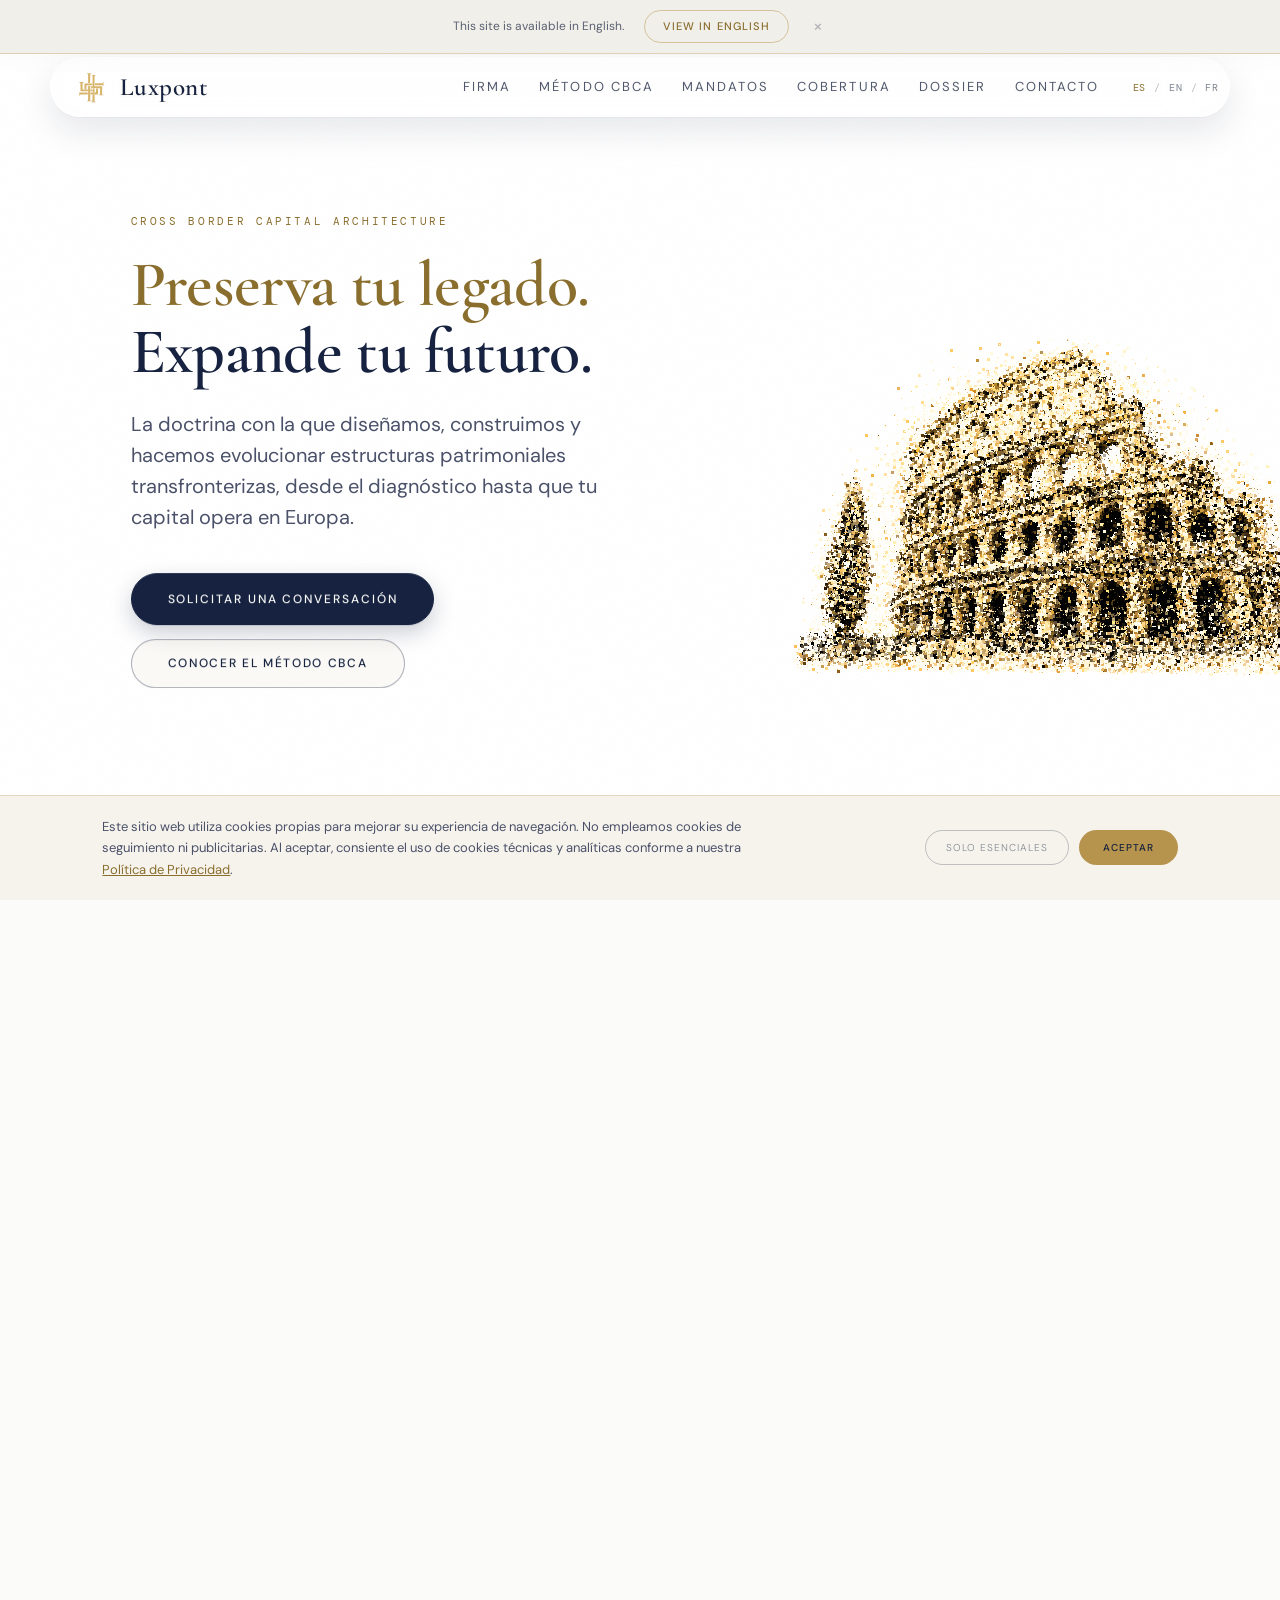
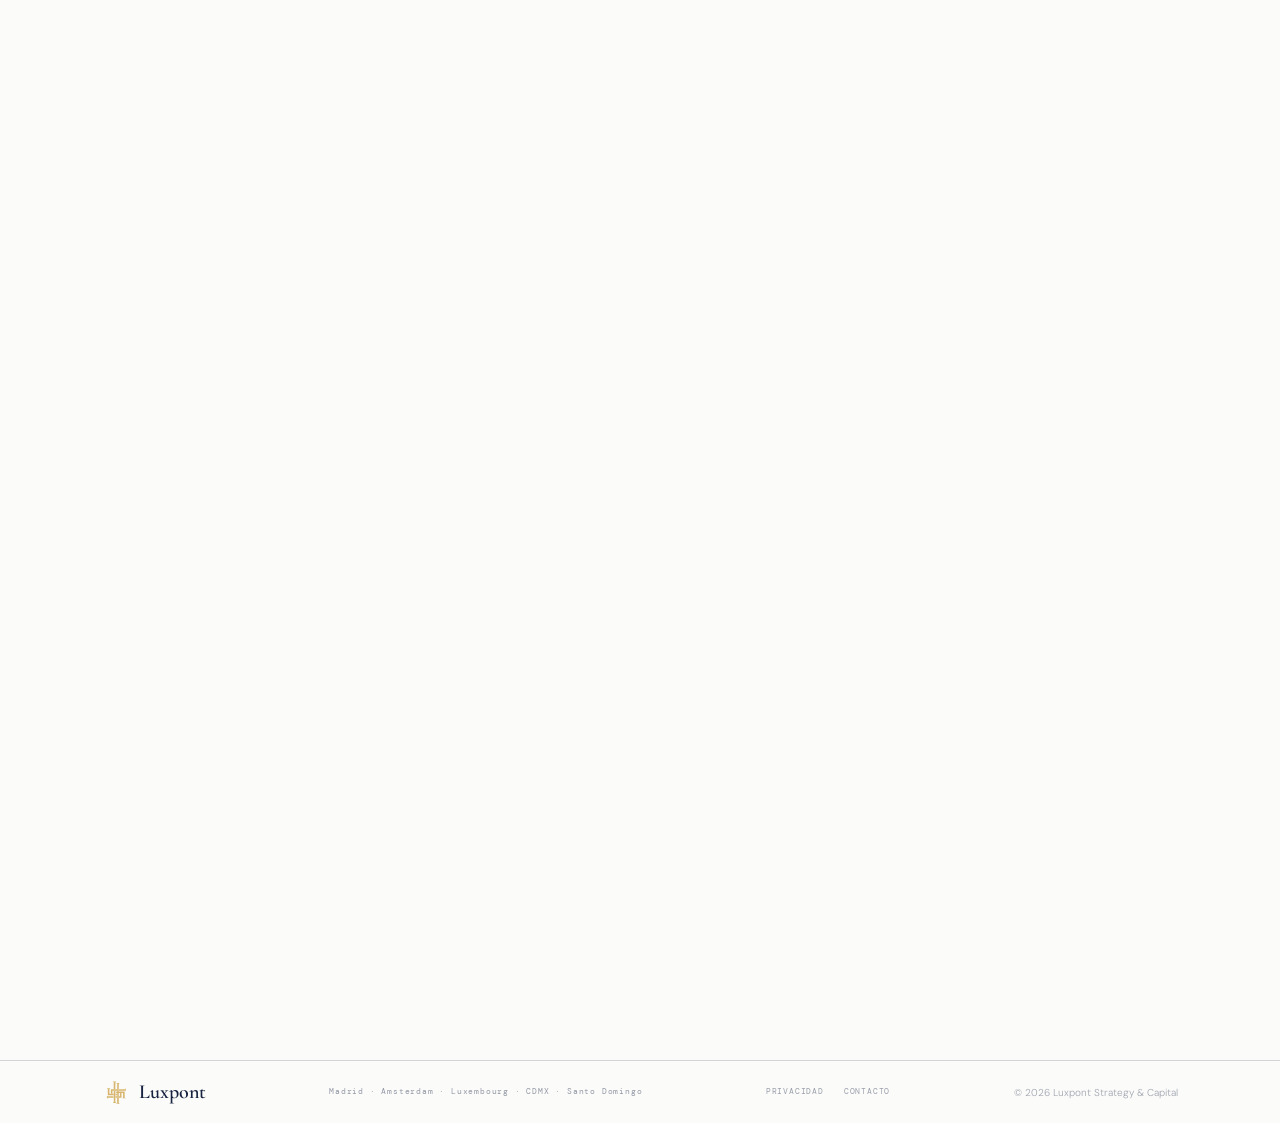
==== index.html @ 06d41400 "GBP photo: bias cover crop to center 8% so the Union Jack stays visible. Cache v=8." ====
<!DOCTYPE html>
<!--
  LUXPONT STRATEGY & CAPITAL
  Firma de arquitectura corporativa internacional. Madrid, España.
  Doctrina: Cross Border Capital Architecture (CBCA).
  Especialidades: holding BV (Países Bajos), SOPARFI (Luxemburgo), SPVs,
  planificación fiscal multijurisdiccional (CDI México-NL, DAC6, BEPS),
  estructuración patrimonial, acceso bancario europeo.
  Corredor principal: México → Países Bajos → Luxemburgo → España.
  Contacto: questions@luxpont.com | +34 711 287 097
  Web: https://luxpont.com
  Dossier: https://luxpont.com/assets/pdf/Luxpont_Dossier_ES.pdf
-->

<html lang="es">
<head>
<meta charset="UTF-8">
<meta name="theme-color" content="#f6f3ec">
<meta name="viewport" content="width=device-width, initial-scale=1.0">
<title>Luxpont Strategy & Capital — Arquitectura Corporativa Internacional · Madrid</title>
  <link rel="icon" href="/favicon.ico" sizes="48x48">
  <link rel="icon" href="/assets/brand/favicon.svg" type="image/svg+xml">
  <link rel="apple-touch-icon" href="/assets/brand/apple-touch-icon.png">
<meta name="description" content="Firma de arquitectura corporativa internacional especializada en la expansión europea de grupos empresariales latinoamericanos. Holdings en Países Bajos y Luxemburgo, estructuración patrimonial y planificación fiscal multijurisdiccional. Sede en Madrid.">
<!-- ══ SEO & AI DISCOVERY ══ -->
<meta name="robots" content="index, follow, max-snippet:-1, max-image-preview:large, max-video-preview:-1">
<meta name="googlebot" content="index, follow">
<meta name="description" content="Luxpont Strategy & Capital — Firma de arquitectura corporativa internacional especializada en la expansión europea de grupos empresariales latinoamericanos. Holdings BV en Países Bajos, SOPARFI en Luxemburgo, SPVs, estructuración patrimonial y planificación fiscal multijurisdiccional. Madrid.">
<meta name="keywords" content="arquitectura corporativa internacional, expansión europea, holding BV Países Bajos, SOPARFI Luxemburgo, SPV private equity, estructuración patrimonial, planificación fiscal multijurisdiccional, ETVE España, grupos empresariales LATAM, apertura bancaria Europa">
<meta name="author" content="Luxpont Strategy & Capital, S.L.">
<meta name="language" content="es-ES">
<meta name="geo.region" content="ES-MD">
<meta name="geo.placename" content="Madrid">

<!-- Open Graph -->
<meta property="og:type" content="website">
<meta property="og:url" content="https://luxpont.com">
<meta property="og:title" content="Luxpont Strategy & Capital — Arquitectura Corporativa Internacional">
<meta property="og:description" content="Firma especializada en la expansión europea de grupos empresariales latinoamericanos. Holdings BV, SOPARFI, SPVs, estructuración patrimonial y planificación fiscal multijurisdiccional desde Madrid.">
<meta property="og:image" content="https://luxpont.com/assets/og-image.jpg">
<meta property="og:image:width" content="1200">
<meta property="og:image:height" content="630">
<meta property="og:locale" content="es_ES">
<meta property="og:site_name" content="Luxpont Strategy & Capital">

<!-- Twitter Card -->
<meta name="twitter:card" content="summary_large_image">
<meta name="twitter:title" content="Luxpont Strategy & Capital — Arquitectura Corporativa Internacional">
<meta name="twitter:description" content="Expansión europea para grupos empresariales latinoamericanos. Holdings, SPVs, planificación fiscal. Madrid.">
<meta name="twitter:image" content="https://luxpont.com/assets/og-image.jpg">

<!-- Canonical & Hreflang -->
<link rel="canonical" href="https://luxpont.com">
<link rel="sitemap" type="application/xml" href="https://luxpont.com/sitemap.xml">
<link rel="alternate" hreflang="es" href="https://luxpont.com">
<link rel="alternate" hreflang="en" href="https://luxpont.com/en">
<link rel="alternate" hreflang="fr" href="https://luxpont.com/fr">
<link rel="alternate" hreflang="x-default" href="https://luxpont.com">

<!-- Schema.org JSON-LD — LegalService + ProfessionalService -->
<script type="application/ld+json">
{
  "@context": "https://schema.org",
  "@type": ["LegalService", "ProfessionalService"],
  "name": "Luxpont Strategy & Capital",
  "legalName": "Luxpont Strategy & Capital, S.L.",
  "url": "https://luxpont.com",
  "logo": "https://luxpont.com/assets/brand/luxpont-logo.svg",
  "image": "https://luxpont.com/assets/og-image.jpg",
  "email": "questions@luxpont.com",
  "telephone": "+34 711 287 097",
  "foundingDate": "2024",
  "description": "Firma de arquitectura corporativa internacional especializada en la expansión europea de grupos empresariales, estructuración de SPVs, estructuración patrimonial y planificación fiscal multijurisdiccional. Corredor principal: México — Países Bajos — Luxemburgo — España.",
  "slogan": "Expandir fronteras. Construir futuro.",
  "address": {
    "@type": "PostalAddress",
    "streetAddress": "Plaza de las Cortes, 5, P.5",
    "addressLocality": "Madrid",
    "addressRegion": "Madrid",
    "postalCode": "28014",
    "addressCountry": "ES"
  },
  "geo": {
    "@type": "GeoCoordinates",
    "latitude": "40.4153",
    "longitude": "-3.6954"
  },
  "areaServed": [
    {"@type": "Country", "name": "Mexico"},
    {"@type": "Country", "name": "Netherlands"},
    {"@type": "Country", "name": "Luxembourg"},
    {"@type": "Country", "name": "Spain"},
    {"@type": "Country", "name": "France"},
    {"@type": "Country", "name": "United States"},
    {"@type": "Country", "name": "Dominican Republic"},
    {"@type": "Country", "name": "United Kingdom"}
  ],
  "hasOfferCatalog": {
    "@type": "OfferCatalog",
    "name": "Servicios de Arquitectura Corporativa",
    "itemListElement": [
      {"@type": "Offer", "name": "Arquitectura Horizonte Europa", "description": "Mapa de titularidad y control del grupo en Europa, constitución de SPVs y sociedades operativas en la jurisdicción correcta."},
      {"@type": "Offer", "name": "Modelo de Preservación Patrimonial Multijurisdiccional", "description": "Organización de activos con planificación sucesoria y aplicación de tratados de doble imposición."},
      {"@type": "Offer", "name": "Activación Operativa Internacional", "description": "Apertura de cuentas bancarias corporativas en Europa para entidades con accionistas extranjeros."},
      {"@type": "Offer", "name": "Protocolo de Evidencia CBCA", "description": "Documentación de sustancia económica conforme a la normativa europea antiabuso, mantenida cada año."}
    ]
  },
  "sameAs": [
    "https://www.linkedin.com/company/luxpont"
  ]
}
</script>

<!-- Schema.org FAQ — optimizado para AI Overviews y featured snippets -->
<script type="application/ld+json">
{
  "@context": "https://schema.org",
  "@type": "FAQPage",
  "mainEntity": [
    {
      "@type": "Question",
      "name": "¿Qué es Luxpont Strategy & Capital?",
      "acceptedAnswer": {
        "@type": "Answer",
        "text": "Luxpont Strategy & Capital es una firma de arquitectura corporativa internacional con sede en Madrid, especializada en la expansión europea de grupos empresariales latinoamericanos. Aplica la doctrina Cross Border Capital Architecture (CBCA) para diseñar, construir, activar, preservar y hacer evolucionar estructuras patrimoniales transfronterizas."
      }
    },
    {
      "@type": "Question",
      "name": "¿Qué es la Cross Border Capital Architecture (CBCA)?",
      "acceptedAnswer": {
        "@type": "Answer",
        "text": "CBCA es la doctrina de arquitectura corporativa internacional que aplica Luxpont: un ciclo de diagnóstico, diseño de la estructura óptima, construcción jurídica, activación operativa, evidencia documentada y evolución continua para patrimonios que cruzan fronteras."
      }
    },
    {
      "@type": "Question",
      "name": "¿Cómo puede una empresa mexicana expandirse a Europa?",
      "acceptedAnswer": {
        "@type": "Answer",
        "text": "Una empresa mexicana puede expandirse a Europa constituyendo una sociedad holding BV en Países Bajos, aprovechando el Convenio para Evitar la Doble Imposición México-Países Bajos (CDI). Esta estructura permite centralizar la propiedad intelectual, gestionar dividendos con eficiencia fiscal y acceder al pasaporte regulatorio europeo para los veintisiete países de la UE."
      }
    },
    {
      "@type": "Question",
      "name": "¿Qué ventajas tiene el régimen ETVE en España para inversores latinoamericanos?",
      "acceptedAnswer": {
        "@type": "Answer",
        "text": "El régimen de Entidades de Tenencia de Valores Extranjeros (ETVE) en España permite recibir dividendos y plusvalías de fuente latinoamericana con exención de tributación, y distribuirlos a socios no residentes sin retención española, bajo el paraguas del régimen de exención por participación (Participation Exemption)."
      }
    },
    {
      "@type": "Question",
      "name": "¿Desde dónde opera Luxpont y a qué mercados atiende?",
      "acceptedAnswer": {
        "@type": "Answer",
        "text": "Luxpont opera desde Madrid (Plaza de las Cortes, 5) y atiende a grupos empresariales y family offices con base en México, Estados Unidos y República Dominicana que buscan estructurar su expansión hacia Europa continental, con foco en Países Bajos, Luxemburgo, España y Francia."
      }
    }
  ]
}
</script>

<!-- TYPE SYSTEM ("Vogue" / Didone):
 Headlines (hero H1, section H2, manifesto, module/mandate titles, big numbers) → Cormorant Garamond — 500 hero / 600 rest, large sizes only
 Accent / UI (logo, menu, buttons, eyebrows, footer)                            → DM Sans / DM Mono — 400/500, uppercase + wide tracking (0.2–0.4em)
 Body (paragraphs, descriptions, forms)                                         → DM Sans — 300 intros / 400 body
 Palette (tema claro) — marfil #fbfbfa, navy #16223f, oro #b7944e
-->
<link rel="preconnect" href="https://fonts.googleapis.com">
<link rel="preconnect" href="https://fonts.gstatic.com" crossorigin>
<link href="https://fonts.googleapis.com/css2?family=Cormorant+Garamond:ital,wght@0,500;0,600;0,700;1,500;1,600&family=DM+Sans:opsz,wght@9..40,400;9..40,500;9..40,600&family=DM+Mono:wght@400;500&display=swap" rel="stylesheet">

<link rel="stylesheet" href="/assets/css/site.css?v=8">
<link rel="preload" as="script" href="/assets/js/particle-shapes.js?v=8">
</head>
<body>

<a class="skip-link" href="#main">Saltar al contenido</a>

<!-- ══ INTRO SPLASH ══ -->
<div id="intro-splash" role="presentation">
  <img src="/assets/redesign/img/intro-luxpont-hero.svg" alt="Luxpont" class="intro-splash-logo" width="664" height="272">
</div>

<!-- ══ LANGUAGE DETECTION BANNER ══ -->
<div id="lang-banner" role="alert" aria-live="polite">
  <span class="lang-banner-text" id="lang-banner-text"></span>
  <a class="lang-banner-btn" id="lang-banner-btn" href="#"></a>
  <button class="lang-banner-close" aria-label="Cerrar">×</button>
</div>

<!-- ══ NAV ══ -->
<nav id="nav">
  <a href="#hero" class="nav-logo" aria-label="Luxpont — inicio"><img src="/assets/brand/luxpont-logo.svg" alt="" width="231" height="220">Luxpont</a>
  <div class="nav-right">
    <div class="nav-links">
      <a href="#firma">Firma</a>
      <a href="#metodo">Método CBCA</a>
      <a href="#mandatos">Mandatos</a>
      <a href="#cobertura">Cobertura</a>
      <a href="#dossier">Dossier</a>
      <a href="#contacto">Contacto</a>
    </div>
    <div class="nav-langs">
      <a href="https://luxpont.com" class="current">ES</a><span class="sep">/</span>
      <a href="https://luxpont.com/en/">EN</a><span class="sep">/</span>
      <a href="https://luxpont.com/fr/">FR</a>
    </div>
    <button class="nav-burger" id="navBurger" aria-label="Abrir menú" aria-expanded="false" aria-controls="nav-mobile">
      <span></span><span></span><span></span>
    </button>
  </div>
</nav>

<div id="nav-mobile" aria-hidden="true">
  <div class="nav-mobile-top">
    <span class="nav-logo" style="color:var(--black);text-shadow:none"><img src="/assets/brand/luxpont-logo.svg" alt="" width="231" height="220">Luxpont</span>
    <button class="nav-mobile-close" id="navMobileClose" aria-label="Cerrar menú">×</button>
  </div>
  <div class="nav-mobile-links">
    <a href="#firma" data-nav-mobile-link>Firma</a>
    <a href="#metodo" data-nav-mobile-link>Método CBCA</a>
    <a href="#mandatos" data-nav-mobile-link>Mandatos</a>
    <a href="#cobertura" data-nav-mobile-link>Cobertura</a>
    <a href="#dossier" data-nav-mobile-link>Dossier</a>
    <a href="#contacto" data-nav-mobile-link>Contacto</a>
  </div>
  <div class="nav-mobile-langs">
    <a href="https://luxpont.com" class="current">Español</a>
    <a href="https://luxpont.com/en/">English</a>
    <a href="https://luxpont.com/fr/">Français</a>
  </div>
</div>

<main id="main">

  <!-- ══ SECUENCIA FIJA — 12 diapositivas superpuestas, sin scroll perceptible ══ -->
  <div id="hero-track">
    <div id="firma" class="pin-anchor" aria-hidden="true" style="top:156vh"></div>
    <div id="metodo" class="pin-anchor" aria-hidden="true" style="top:516vh"></div>
    <div id="mandatos" class="pin-anchor" aria-hidden="true" style="top:996vh"></div>
    <div id="cobertura" class="pin-anchor" aria-hidden="true" style="top:1236vh"></div>
    <div id="dossier" class="pin-anchor" aria-hidden="true" style="top:1356vh"></div>
    <div id="contacto" class="pin-anchor" aria-hidden="true" style="top:1476vh"></div>

    <div class="pin-wrapper">

      <!-- 01 · HERO -->
      <div id="hero" class="pin-layer">
        <div class="hero-bg">
          <canvas id="particle-canvas" aria-hidden="true"></canvas>
        </div>
        <div class="hero-whiteout"></div>
        <div class="hero-grain"></div>
        <div class="hero-content">
          <div class="hero-eyebrow">Cross Border Capital Architecture</div>
          <h1 class="hero-h1"><span class="hero-h1-a">Preserva tu legado.</span> <span class="hero-h1-b">Expande tu futuro.</span></h1>
          <p class="hero-lead">La doctrina con la que diseñamos, construimos y hacemos evolucionar estructuras patrimoniales transfronterizas, desde el diagnóstico hasta que tu capital opera en Europa.</p>
          <div class="hero-actions">
            <a href="#contacto" class="btn-solid">Solicitar una conversación</a>
            <a href="#metodo" class="btn-outline">Conocer el método CBCA</a>
          </div>
        </div>
        <div class="hero-scroll" id="heroScrollHint"><div class="hs-line"></div></div>
      </div>

      <!-- 02 · SOBRE LUXPONT — pieza de galería: texto a la izquierda, imagen enmarcada a la derecha -->
      <div class="pin-layer slide">
        <div class="slide-inner">
          <div class="gallery-piece">
            <div class="gallery-piece-text">
              <div class="label">Sobre Luxpont</div>
              <h2 class="h2-display compact">El patrimonio que trasciende<br>generaciones <em>se estructura hoy.</em></h2>
              <div class="body-text gallery-piece-copy">
                <p>Cuando un patrimonio cruza fronteras, deja de ser solo un asunto legal o fiscal. Cada país añade una capa —propiedad, control, riesgo, fiscalidad, herencia—. Sin una estructura diseñada desde el principio, el patrimonio crece más rápido que aquello que lo sostiene.</p>
                <p>Luxpont diseña esa estructura. Ayudamos a grupos empresariales y familias a llevar su patrimonio a Europa y Reino Unido con una arquitectura pensada para durar generaciones.</p>
                <p>Un solo método, seis fases: diagnóstico, diseño, construcción, activación, evidencia y evolución. No entregamos un plan y nos retiramos: le acompañamos hasta que su capital opera en Europa.</p>
              </div>
            </div>
            <figure class="gallery-piece-frame">
              <img src="/assets/redesign/img/perfil-family-office.webp" alt="Abuelo y nieto navegando juntos, patrimonio que une generaciones" loading="lazy">
            </figure>
          </div>
        </div>
      </div>

      <!-- 03 · QUOTE — barcos -->
      <div class="pin-layer" id="bespoke">
        <div class="bespoke-bg" style="background-image:url('/assets/redesign/img/bespoke.webp')"></div>
        <div class="bespoke-overlay"></div>
        <div class="bespoke-inner">
          <div class="bespoke-attr">Luxpont Strategy &amp; Capital</div>
          <blockquote class="bespoke-q">«Los visionarios que cruzan fronteras requieren estructuras sólidas y asesores que asuman la responsabilidad de <em>construirlas.</em>»</blockquote>
          <div class="bespoke-rule"></div>
        </div>
      </div>

      <!-- 04 · VALORES CENTRALES — pasarela horizontal -->
      <div class="pin-layer slide slide-dark">
        <div class="slide-inner gallery-split">
          <div class="gallery-split-head">
            <div class="label">Valores Centrales</div>
            <h2 class="h2-display">Lo que no negociamos. <em>En ningún mandato.</em></h2>
            <div class="gallery-nav" data-gallery="valores">
              <button type="button" data-scroll="prev" aria-label="Anterior">‹</button>
              <button type="button" data-scroll="next" aria-label="Siguiente">›</button>
            </div>
          </div>
          <div class="gallery gallery-glass" data-gallery-track="valores">
            <div class="card value-card"><div class="card-body"><div class="card-num">01</div><h3 class="card-title">Integridad sin concesiones.</h3><p class="card-desc">Prometemos lo que podemos garantizar. Diseñamos cada estructura con honestidad técnica —límites, riesgos y condiciones incluidos— porque su confianza vale más que el mandato.</p></div></div>
            <div class="card value-card"><div class="card-body"><div class="card-num">02</div><h3 class="card-title">Discreción como principio.</h3><p class="card-desc">Usted no tiene que preguntarse dónde termina esta información. Lo que nos comparte no existe fuera de este espacio.</p></div></div>
            <div class="card value-card"><div class="card-body"><div class="card-num">03</div><h3 class="card-title">Precisión técnica.</h3><p class="card-desc">La profundidad antes que la velocidad. Cada arquitectura se valida contra la normativa vigente, los convenios de doble imposición y los requisitos bancarios de cada jurisdicción.</p></div></div>
            <div class="card value-card"><div class="card-body"><div class="card-num">04</div><h3 class="card-title">Ejecución completa.</h3><p class="card-desc">El mandato termina cuando su capital opera. No entregamos planos: entregamos estructuras en funcionamiento, con la cuenta activa y el primer movimiento ejecutado.</p></div></div>
            <div class="card value-card"><div class="card-body"><div class="card-num">05</div><h3 class="card-title">Selectividad deliberada.</h3><p class="card-desc">Pocos clientes. Máxima profundidad. Trabajamos con un número limitado de mandatos a la vez: es la condición para que la calidad sea sostenible.</p></div></div>
            <div class="card value-card"><div class="card-body"><div class="card-num">06</div><h3 class="card-title">Responsabilidad asumida.</h3><p class="card-desc">Un solo interlocutor. Responsabilidad total. Si algo no funciona, es nuestro problema —no el suyo.</p></div></div>
          </div>
        </div>
      </div>

      <!-- 05 · METODO CBCA — seis preguntas, en una sola pantalla -->
      <div class="pin-layer slide">
        <div class="slide-inner">
          <div class="label">Método CBCA</div>
          <h2 class="h2-display metodo-h metodo-manifesto"><span>Las estructuras cambian.</span><span>Los países cambian.</span><span>Las leyes cambian.</span><em>Una arquitectura bien diseñada permanece.</em></h2>
        </div>
      </div>

      <!-- 05b · METODO — seis preguntas -->
      <div class="pin-layer slide slide-dark">
        <div class="slide-inner gallery-split">
          <div class="gallery-split-head">
            <h2 class="h2-display">Seis preguntas antes que <em>cualquier estructura.</em></h2>
            <p class="body-text" style="max-width:520px">Aplicamos Cross Border Capital Architecture (CBCA): un método que responde siempre a las mismas seis preguntas.</p>
            <div class="gallery-nav" data-gallery="metodo">
              <button type="button" data-scroll="prev" aria-label="Anterior">‹</button>
              <button type="button" data-scroll="next" aria-label="Siguiente">›</button>
            </div>
          </div>
          <div class="gallery gallery-glass" data-gallery-track="metodo">
            <div class="pregunta-chip"><span class="pregunta-num">01</span><p>¿Quién controla realmente el patrimonio?</p></div>
            <div class="pregunta-chip"><span class="pregunta-num">02</span><p>¿Dónde debe residir jurídicamente cada activo?</p></div>
            <div class="pregunta-chip"><span class="pregunta-num">03</span><p>¿Cómo circula el capital entre jurisdicciones?</p></div>
            <div class="pregunta-chip"><span class="pregunta-num">04</span><p>¿Qué evidencia sostiene la estructura?</p></div>
            <div class="pregunta-chip"><span class="pregunta-num">05</span><p>¿Qué sustancia económica la respalda?</p></div>
            <div class="pregunta-chip"><span class="pregunta-num">06</span><p>¿Cómo se garantiza su continuidad generacional?</p></div>
          </div>
        </div>
      </div>

      <!-- 06 · LA METODOLOGIA — cuatro módulos -->
      <div class="pin-layer slide">
        <div class="slide-inner">
          <div class="label">Metodología CBCA</div>
          <h2 class="h2-display compact">Se despliega en <em>cuatro módulos.</em></h2>
          <div class="modulos-grid">
            <div class="modulo-card">
              <div class="n">01</div>
              <div class="tag">Todo comienza aquí</div>
              <h3>Arquitectura Horizonte Europa™</h3>
              <p>El mapa jurídico completo de su grupo en Europa: titularidad, control y flujo de dividendos, con los vehículos correctos en la jurisdicción correcta.</p>
            </div>
            <div class="modulo-card">
              <div class="n">02</div>
              <h3>Modelo de Preservación Patrimonial Multijurisdiccional™</h3>
              <p>Cada activo en la entidad correcta, sucesión planificada y tratados de doble imposición aplicados, para que el capital siga creando patrimonio.</p>
            </div>
            <div class="modulo-card">
              <div class="n">03</div>
              <h3>Activación Operativa Internacional™</h3>
              <p>Cuentas corporativas en banca europea para entidades nuevas con accionistas extranjeros: la estructura empieza a moverse de verdad.</p>
            </div>
            <div class="modulo-card">
              <div class="n">04</div>
              <h3>Protocolo de Evidencia CBCA™</h3>
              <p>Sustancia económica documentada cada año, para que la estructura resista cualquier revisión fiscal.</p>
            </div>
          </div>
        </div>
      </div>

      <!-- 07 · CUENTA PATRIMONIAL EN LIBRAS (GBP) -->
      <div class="pin-layer slide">
        <div class="slide-inner">
          <div class="gallery-piece">
            <div class="gallery-piece-text">
              <div class="label">Un Servicio de Luxpont</div>
              <h2 class="h2-display compact">Cuenta Patrimonial en Libras (GBP)</h2>
              <div class="pull-quote" style="margin-top:20px">
                <p>Su patrimonio a resguardo en una de las monedas más estables del mundo. Y trabajando.</p>
              </div>
              <p class="body-text" style="margin-top:16px">Cuenta de inversión en Reino Unido, en libras esterlinas, con renta fija de grado de inversión y renta variable seleccionada —rentabilidad neta de referencia en el entorno del 10% anual—, protegida frente a la volatilidad de su moneda de origen.</p>
            </div>
            <figure class="gallery-piece-frame">
              <img src="/assets/redesign/img/uk.webp" alt="Palacio de Westminster, Londres" loading="lazy">
            </figure>
          </div>
        </div>
      </div>

      <!-- 08 · MANDATOS REPRESENTATIVOS — pasarela horizontal -->
      <div class="pin-layer slide">
        <div class="slide-inner">
          <div class="gallery-head">
            <div>
              <div class="label">Mandatos Representativos</div>
              <h2 class="h2-display compact" style="max-width:600px">Cada mandato tiene <em>su propia arquitectura.</em></h2>
            </div>
            <div class="gallery-nav" data-gallery="mandatos">
              <button type="button" data-scroll="prev" aria-label="Anterior">‹</button>
              <button type="button" data-scroll="next" aria-label="Siguiente">›</button>
            </div>
          </div>
          <p class="gallery-note">Tres mandatos reales, con el módulo CBCA aplicado. Datos omitidos por confidencialidad; referencias verificables bajo NDA.</p>
          <div class="gallery" data-gallery-track="mandatos" style="margin-top:20px">
            <div class="card">
              <div class="card-img"><img src="/assets/redesign/img/mandato-grupo-tecnologico.webp" alt="Grupo tecnológico mexicano — expansión europea con horizonte a 2030" loading="lazy"></div>
              <div class="card-body">
                <div class="card-kicker">Arquitectura Horizonte Europa™ · Sector tecnológico</div>
                <h3 class="card-title">Grupo tecnológico mexicano — expansión europea con horizonte a 2030.</h3>
                <p class="card-desc">Sociedad matriz en Países Bajos para centralizar propiedad intelectual, tecnología y licencias con acceso a los 27 países de la UE; filiales operativas en España y Reino Unido; tesorería en Luxemburgo.</p>
                <p class="card-result"><strong>Arquitectura resultante:</strong> el grupo opera hoy desde Países Bajos, con filiales activas en España y Reino Unido y tesorería lista para recibir capital privado.</p>
              </div>
            </div>
            <div class="card">
              <div class="card-img"><img src="/assets/redesign/img/mandato-dividendos-latam.webp" alt="Dividendos LATAM sin doble imposición para inversión inmobiliaria en España" loading="lazy"></div>
              <div class="card-body">
                <div class="card-kicker">Modelo de Preservación Patrimonial Multijurisdiccional™ · Inversión inmobiliaria</div>
                <h3 class="card-title">Dividendos LATAM sin doble imposición para inversión inmobiliaria en España.</h3>
                <p class="card-desc">Sociedad española en régimen E.T.V.E. —exime de impuesto los dividendos y plusvalías de fuera de España—, para que los socios no residentes reciban sus distribuciones sin retención española. El capital se destina a inmobiliario en España.</p>
                <p class="card-result"><strong>Arquitectura resultante:</strong> capturan rentas inmobiliarias en España sin la fricción de la doble imposición.</p>
              </div>
            </div>
            <div class="card">
              <div class="card-img"><img src="/assets/redesign/img/mandato-klinkapp.webp" alt="KlinkApp — acceso a capital institucional europeo" loading="lazy"></div>
              <div class="card-body">
                <div class="card-kicker">Arquitectura Horizonte Europa™ · Capital de crecimiento</div>
                <h3 class="card-title">KlinkApp — acceso a capital institucional europeo para inversores latinoamericanos.</h3>
                <p class="card-desc">Sociedad neerlandesa como vehículo de coinversión para reunir capital latinoamericano en una ronda de crecimiento europea, con acuerdo de coinversión, cap table limpio y sustancia económica desde la constitución. Banca incluida.</p>
                <p class="card-result"><strong>Arquitectura resultante:</strong> el capital entra a la ronda con una estructura que el inversor institucional reconoce y aprueba sin fricciones.</p>
              </div>
            </div>
          </div>
        </div>
      </div>

      <!-- 09 · CON QUIEN TRABAJAMOS — pasarela horizontal -->
      <div class="pin-layer slide">
        <div class="slide-inner">
          <div class="gallery-head">
            <div>
              <div class="label">Con quién trabajamos</div>
              <h2 class="h2-display compact" style="max-width:620px">Grupos que expanden. <em>Familias que construyen futuro.</em></h2>
            </div>
            <div class="gallery-nav" data-gallery="perfiles">
              <button type="button" data-scroll="prev" aria-label="Anterior">‹</button>
              <button type="button" data-scroll="next" aria-label="Siguiente">›</button>
            </div>
          </div>
          <div class="gallery" data-gallery-track="perfiles">
            <div class="card">
              <div class="card-img"><img src="/assets/redesign/img/perfil-empresario.webp" alt="El empresario que da su primer paso en Europa" loading="lazy"></div>
              <div class="card-body"><h3 class="card-title">El empresario que da su primer paso en Europa</h3><p class="card-desc">Primera estructura: holding constituido, cuenta operativa, patrimonio organizado con eficiencia fiscal desde el primer día.</p></div>
            </div>
            <div class="card">
              <div class="card-img"><img src="/assets/redesign/img/perfil-grupo-familiar.webp" alt="El grupo familiar transfronterizo" loading="lazy"></div>
              <div class="card-body"><h3 class="card-title">El grupo familiar transfronterizo</h3><p class="card-desc">Activos de varios países bajo una estructura coherente y duradera, con sucesión planificada desde la constitución.</p></div>
            </div>
            <div class="card">
              <div class="card-img"><img src="/assets/redesign/img/perfil-family-office.webp" alt="El family office generacional" loading="lazy"></div>
              <div class="card-body"><h3 class="card-title">El family office generacional</h3><p class="card-desc">Patrimonio estructurado para perdurar: discreción, sucesión y acceso al mercado privado europeo.</p></div>
            </div>
            <div class="card">
              <div class="card-img"><img src="/assets/redesign/img/perfil-latam-uk.webp" alt="Capital latinoamericano con destino europeo" loading="lazy"></div>
              <div class="card-body"><h3 class="card-title">Capital latinoamericano con destino europeo</h3><p class="card-desc">Acompañamos a grupos de México, Estados Unidos y República Dominicana en su transición hacia una arquitectura internacional.</p></div>
            </div>
          </div>
        </div>
      </div>

      <!-- 10 · COBERTURA -->
      <div class="pin-layer slide">
        <div class="slide-inner">
          <div class="gallery-piece reverse">
            <div class="gallery-piece-text">
              <div class="label">Cobertura</div>
              <h2 class="h2-display compact">Europa como base. <em>El mundo como horizonte.</em></h2>
              <div class="cov-table">
                <div class="cov-thead"><div>Área</div><div>Enfoque</div><div>Jurisdicciones</div></div>
                <div class="cov-row">
                  <div class="cov-area">Foco principal</div>
                  <div class="cov-enfoque">Estructuras sólidas + eficiencia fiscal + acceso bancario.</div>
                  <div class="cov-juris">Países Bajos, Luxemburgo, Suiza, España, Francia.</div>
                </div>
                <div class="cov-row">
                  <div class="cov-area">Jurisdicciones complementarias</div>
                  <div class="cov-enfoque">Diversificación + SPVs + mercados de renta fija/variable.</div>
                  <div class="cov-juris">República Dominicana, Estados Unidos, Reino Unido.</div>
                </div>
                <div class="cov-row">
                  <div class="cov-area">Origen del capital</div>
                  <div class="cov-enfoque">—</div>
                  <div class="cov-juris">México, Estados Unidos, República Dominicana.</div>
                </div>
              </div>
              <h2 class="h2-display compact" style="margin-top:22px">Madrid no es solo una ventaja. <em>Es tu puente a Europa.</em></h2>
              <p class="body-text" style="margin-top:12px">Mismo idioma, misma cultura jurídica y pasaporte regulatorio para los 27 países de la UE.</p>
            </div>
            <figure class="gallery-piece-frame gallery-piece-frame--tall">
              <img src="/assets/redesign/img/madrid.webp" alt="Edificio Canalejas, Madrid" loading="lazy">
            </figure>
          </div>
        </div>
      </div>

      <!-- 11 · DOSSIER -->
      <div class="pin-layer slide" style="background:var(--marfil-2)">
        <div class="slide-inner dossier-slide">
          <div>
            <div class="label on-dark">Dossier Corporativo</div>
            <h2 class="h2-display on-dark compact">Descargue nuestro dossier.<br><em>Tres idiomas.<br>Un solo estándar.</em></h2>
            <p class="dossier-sub">Firma, valores, método CBCA, cobertura y mandatos representativos. En español, inglés y francés.</p>
          </div>
          <div class="dossier-btns">
            <a href="/assets/pdf/Luxpont_Dossier_ES.pdf" download class="dossier-btn"><span class="db-flag">🇪🇸</span><span class="db-text">Descargar en Español</span><span class="db-arrow">↓</span></a>
            <a href="/assets/pdf/Luxpont_Dossier_EN.pdf" download class="dossier-btn"><span class="db-flag">🇬🇧</span><span class="db-text">Download in English</span><span class="db-arrow">↓</span></a>
            <a href="/assets/pdf/Luxpont_Dossier_FR.pdf" download class="dossier-btn"><span class="db-flag">🇫🇷</span><span class="db-text">Télécharger en Français</span><span class="db-arrow">↓</span></a>
            <div class="dossier-note">Documento confidencial · Uso restringido a destinatarios autorizados</div>
          </div>
        </div>
      </div>

      <!-- 12 · CONTACTO -->
      <div class="pin-layer slide">
        <div class="slide-inner contacto-slide">
          <div>
            <div class="label">Contacto</div>
            <h2 class="ct-h2 compact">Toda estructura sólida comienza con una conversación.</h2>
            <p class="ct-sub">Antes de proponerte una solución, queremos entender tu patrimonio.</p>
            <p class="ct-sub">La primera conversación no es para vender, sino para determinar si CBCA es la arquitectura adecuada para ti.</p>
            <div class="ct-detail">
              <div class="ct-row"><span class="ct-lbl">Email</span><span class="ct-val"><a href="mailto:questions@luxpont.com">questions@luxpont.com</a></span></div>
              <div class="ct-row"><span class="ct-lbl">Dirección</span><span class="ct-val">Plaza de las Cortes, 5, P.5 · Madrid</span></div>
              <div class="ct-row"><span class="ct-lbl">Teléfono</span><span class="ct-val">+34 711 287 097</span></div>
            </div>
          </div>
          <div>
            <form class="ct-form compact" id="contact-form" method="POST" data-gdpr-alert="Por favor, acepte la Política de Privacidad para enviar el formulario.">
              <input type="text" name="_gotcha" style="display:none" tabindex="-1" autocomplete="off">
              <input type="hidden" name="_subject" value="Nueva consulta — Luxpont">
              <input type="hidden" name="_language" value="es">
              <div>
                <label class="f-lbl" for="f-nombre">Nombre completo</label>
                <input class="f-in" type="text" id="f-nombre" name="name" placeholder="Nombre y apellidos" autocomplete="name" required>
              </div>
              <div>
                <label class="f-lbl" for="f-email">Email</label>
                <input class="f-in" type="email" id="f-email" name="email" placeholder="correo@empresa.com" autocomplete="email" required>
              </div>
              <div>
                <label class="f-lbl" for="f-empresa">Empresa / Grupo</label>
                <input class="f-in" type="text" id="f-empresa" name="company" placeholder="Nombre de su empresa o grupo" autocomplete="organization">
              </div>
              <label class="f-consent">
                <input type="checkbox" id="f-gdpr" required>
                <span class="f-consent-lbl">He leído y acepto la <a href="#" class="js-open-privacy">Política de Privacidad</a>. Consiento el tratamiento de mis datos para atender mi solicitud.</span>
              </label>
              <div class="f-note">Responsable: Luxpont Strategy &amp; Capital, S.L. · Finalidad: atención de solicitudes de contacto · Derechos: questions@luxpont.com</div>
              <button class="f-btn" type="submit" id="submit-btn" disabled data-sending="Enviando..." data-sent="Mensaje enviado">
                <span id="btn-text" style="color:inherit">Solicitar una primera conversación</span>
              </button>
              <p id="form-success" style="display:none;font-family:var(--sans);font-size:12px;color:var(--gold);margin-top:8px;letter-spacing:0.04em">Mensaje recibido. Nos pondremos en contacto en un plazo máximo de 48 horas.</p>
              <p id="form-error" style="display:none;font-family:var(--sans);font-size:12px;color:#c0392b;margin-top:8px">Ha ocurrido un error. Por favor, escriba directamente a questions@luxpont.com</p>
            </form>
          </div>
        </div>
      </div>

    </div>
  </div>
</main>


<!-- ══ FOOTER ══ -->
<footer>
  <div class="ft-word"><img src="/assets/brand/luxpont-logo.svg" alt="Luxpont" width="231" height="220">Luxpont</div>
  <div class="ft-cities">Madrid · Amsterdam · Luxembourg · CDMX · Santo Domingo</div>
  <div class="ft-links">
    <a href="#" class="js-open-privacy">Privacidad</a>
    <a href="#contacto">Contacto</a>
  </div>
  <div class="ft-copy">© 2026 Luxpont Strategy &amp; Capital</div>
</footer>

<!-- ══ PRIVACY MODAL ══ -->
<div id="privacyModal">
  <div class="modal-box">
    <button class="modal-close js-close-privacy">×</button>
    <div class="modal-kicker">Luxpont Strategy &amp; Capital</div>
    <h2 class="modal-title">Política de Privacidad</h2>
    <div class="modal-body">
      <h3>1. Responsable del tratamiento</h3><p><strong>Luxpont Strategy &amp; Capital, S.L.</strong>, Plaza de las Cortes, 5, P.5, Madrid. <a href="mailto:questions@luxpont.com">questions@luxpont.com</a></p>
      <h3>2. Datos que recogemos</h3><p>Nombre completo, dirección de email y nombre de empresa o grupo. No recogemos datos especialmente protegidos.</p>
      <h3>3. Base jurídica</h3><p>Consentimiento expreso del interesado (Art. 6.1.a RGPD) mediante casilla de aceptación.</p>
      <h3>4. Finalidad</h3><p>Responder a su solicitud de contacto y gestionar la relación de prestación de servicios profesionales si procede.</p>
      <h3>5. Conservación</h3><p>Solicitudes sin relación contractual: <strong>12 meses</strong>. Clientes activos: duración del mandato más plazos legales.</p>
      <h3>6. Transferencias internacionales</h3><p>Luxpont no vende datos. Transferencias fuera del EEE cubiertas por Cláusulas Contractuales Tipo de la Comisión Europea.</p>
      <h3>7. Sus derechos</h3><p>Acceso, rectificación, supresión, portabilidad y oposición: <a href="mailto:questions@luxpont.com">questions@luxpont.com</a>. Reclamaciones ante la AEPD (aepd.es).</p>
      <h3>8. Cookies</h3><p>Este sitio carga fuentes desde Google Fonts. No se usan cookies de seguimiento ni publicidad.</p>
    </div>
    <button class="modal-cta js-close-privacy">Cerrar</button>
  </div>
</div>

<!-- ══ COOKIE BANNER ══ -->
<div id="cookie-banner" role="dialog" aria-label="Aviso de cookies" aria-live="polite">
  <p class="cookie-text">
    Este sitio web utiliza cookies propias para mejorar su experiencia de navegación. No empleamos cookies de seguimiento ni publicitarias. Al aceptar, consiente el uso de cookies técnicas y analíticas conforme a nuestra <a href="#" class="js-open-privacy">Política de Privacidad</a>.
  </p>
  <div class="cookie-actions">
    <button class="btn-cookie-reject">Solo esenciales</button>
    <button class="btn-cookie-accept">Aceptar</button>
  </div>
</div>

<script src="/assets/js/particle-shapes.js?v=8"></script>
<script src="/assets/js/particles.js?v=8"></script>
<script src="/assets/js/main.js?v=8"></script>
</body>
</html>
---- assets/css/site.css ----
/* ════════════════════════════════════════════════════════
  DESIGN TOKENS — luxpont.com brand system (tema claro)
════════════════════════════════════════════════════════ */
:root {
 /* "Apple white" page background — cleaner/less saturated than the old
    warm ivory (#f6f3ec had a heavier cream cast); cards use --card-white
    (pure white) with --shadow-card so they read as a distinct, elevated
    surface instead of blending into the page, matching the design
    reference in Downloads/Sugerencias sitio web paginas. */
 --marfil:    #fbfbfa; /* near-white; the old #faf8f4 read too beige/warm */
 --marfil-2:  #f1efe9;
 --card-white: #ffffff;
 --shadow-card: 0 1px 2px rgba(22,34,63,0.04), 0 14px 32px rgba(22,34,63,0.07);
 --navy:      #16223f;
 --navy-2:    #0f1830;
 --oro:       #b7944e;
 --oro-claro: #cdb072;
 --oro-texto: #8a6e2e; /* guide --gold; 4.66:1 on paper (AA pass) */ /* oro oscurecido, solo para texto: b7944e sobre marfil da 2.6:1 (falla AA); este da 5:1 */
 --texto:     #222a3d;
 --texto-sec: #5a6172;
 --linea:     rgba(22,34,63,.18);

 /* nombres heredados del sistema original, remapeados al tema claro */
 --black:  var(--navy);
 --black2: var(--navy-2);
 --white:  var(--marfil);
 --gold:   var(--oro);
 --gold2:  var(--oro-claro);
 --muted:  var(--texto-sec);
 --border: var(--linea);
 --light:  var(--marfil-2);

 /* Two typefaces, one message: Cormorant Garamond (classic serif) for headlines
    and the brand signature; DM Sans (geometric) for body, UI, navigation and
    text labels; DM Mono for figures, dates and technical data only.
    --serif/--accent/--mono kept as aliases so legacy usage maps to the new roles:
    text labels default to DM Sans; the few numeric elements opt into --data. */
 --display: 'Cormorant Garamond', 'Didot', Georgia, 'Times New Roman', serif;
 --sans:    'DM Sans', -apple-system, BlinkMacSystemFont, system-ui, 'Segoe UI', Roboto, sans-serif;
 --data:    'DM Mono', ui-monospace, 'SF Mono', Menlo, Consolas, monospace;
 --serif:  var(--display);
 --accent: var(--sans);
 --mono:   var(--data);   /* DM Mono: kickers, numbers, technical labels (typography guide) */
 --font-display: var(--display);
 --font-sans:    var(--sans);
 --font-mono:    var(--data);
 --ink:      var(--navy);
 --ink-soft: #4a5169;   /* lead / secondary text */
 --ink-faint:#8a8fa0;   /* metadata */
 --line:     var(--linea);

 --t-xs:  10px;
 --t-sm:  12px;
 --t-base: 14px;
 --t-md:  16px;
 --t-lg:  20px;
 --t-xl:  28px;
 --t-2xl: 36px;
 --t-3xl: 48px;
 --t-hero: clamp(32px, 4.4vw, 60px);

 --section: 108px;
 --gutter: 8vw;
 --hero-edge: clamp(20px, 2.2vw, 40px);
 --ease: cubic-bezier(0.16,1,0.3,1);
 --ease-snap: cubic-bezier(0.2,0.8,0.2,1);
}

/* ════════════════════════════════════════════════════════
  RESET & BASE
════════════════════════════════════════════════════════ */
*, *::before, *::after { box-sizing:border-box; margin:0; padding:0; }
html { scroll-behavior:smooth; }
body {
 font-family: var(--sans); font-size:16px; font-weight:400;
 line-height:1.7; background:var(--white); color:var(--ink); overflow-x:hidden;
 -webkit-font-smoothing:antialiased; -moz-osx-font-smoothing:grayscale;
}
a { text-decoration:none; color:inherit; }
img, svg { display:block; max-width:100%; }
button { font-family:inherit; }
::selection { background:rgba(183,148,78,0.28); }
:focus-visible { outline:2px solid var(--oro-texto); outline-offset:2px; }
.skip-link { position:absolute; top:-60px; left:12px; z-index:10000; background:var(--black); color:var(--white); padding:10px 18px; font-size:12px; letter-spacing:0.08em; text-transform:uppercase; transition:top 0.2s; }
.skip-link:focus { top:12px; }

@media (prefers-reduced-motion: reduce) {
  *{ animation-duration:0.01ms !important; animation-iteration-count:1 !important; transition-duration:0.01ms !important; scroll-behavior:auto !important; }
  .reveal{ opacity:1 !important; transform:none !important; }
}

/* ════════════════════════════════════════════════════════
  TYPOGRAPHY HELPERS
════════════════════════════════════════════════════════ */
.label { font-family:var(--mono); font-size:11px; font-weight:400; letter-spacing:0.24em; text-transform:uppercase; color:var(--oro-texto); margin-bottom:14px; }
.label.on-dark { color:var(--oro-texto); }
.h2-display { font-family:var(--serif); font-size:clamp(32px,4.5vw,56px); font-weight:600; letter-spacing:-0.005em; line-height:1.08; color:var(--ink); margin:0 0 clamp(18px,2.2vw,30px); }
/* The accent phrase stays in the same display face as the rest of the heading
   — set apart by the gold colour alone, not a second (serif) typeface. Mixing
   the heavy condensed sans with a light serif italic mid-line read as a clash;
   one face + one accent colour keeps each heading coherent. */
.h2-display em { font-family:inherit; font-style:normal; font-weight:inherit; font-stretch:inherit; letter-spacing:inherit; color:var(--oro-texto); }
.h2-display.on-dark { color:var(--navy); }
.body-text { font-family:var(--sans); font-size:16px; font-weight:400; line-height:1.7; color:var(--ink-soft); }
.body-text p { margin-bottom:16px; }
.body-text p:last-child { margin-bottom:0; }
.body-text strong { color:var(--black); font-weight:500; }
.body-text em { font-style:italic; }

.reveal { opacity:0; transform:translateY(26px) scale(0.98); transition:opacity 0.8s var(--ease), transform 0.8s var(--ease); will-change:opacity, transform; }
.reveal.in { opacity:1; transform:none; }

@keyframes fadeUp { from{opacity:0;transform:translateY(20px)} to{opacity:1;transform:none} }
@keyframes fadeIn { from{opacity:0} to{opacity:1} }

/* ════════════════════════════════════════════════════════
  LANGUAGE DETECTION BANNER
════════════════════════════════════════════════════════ */
#lang-banner{ display:none; position:fixed; top:0; left:0; right:0; z-index:9100; background:var(--marfil-2); border-bottom:1px solid rgba(183,148,78,0.35); padding:10px var(--gutter); justify-content:center; align-items:center; gap:20px; font-family:var(--sans); font-size:12px; animation:slideDown 0.4s var(--ease) forwards; }
#lang-banner.visible{ display:flex; }
@keyframes slideDown{ from{transform:translateY(-100%);opacity:0;} to{transform:translateY(0);opacity:1;} }
.lang-banner-text{ color:var(--texto-sec); }
.lang-banner-btn{ font-family:var(--accent); font-size:11px; font-weight:500; letter-spacing:0.1em; text-transform:uppercase; background:transparent; color:var(--oro-texto); border:1px solid rgba(183,148,78,0.5); border-radius:999px; padding:6px 18px; cursor:pointer; transition:background 0.2s var(--ease-snap), border-color 0.2s var(--ease-snap), transform 0.15s var(--ease-snap); text-decoration:none; white-space:nowrap; }
.lang-banner-btn:active{ transform:scale(0.96); transition-duration:0.1s; }
.lang-banner-btn:hover{ background:rgba(183,148,78,0.1); border-color:var(--gold); }
.lang-banner-close{ background:none; border:none; color:rgba(22,34,63,0.3); font-size:18px; cursor:pointer; padding:0 4px; line-height:1; flex-shrink:0; }
.lang-banner-close:hover{ color:rgba(22,34,63,0.7); }
body.lang-banner-active #nav{ top:57px; }

/* ════════════════════════════════════════════════════════
  NAV — Kuts style: fully transparent, no chrome over hero
════════════════════════════════════════════════════════ */
#nav{
  position:fixed; top:16px; left:50%; transform:translateX(-50%); z-index:900;
  display:flex; align-items:center; justify-content:space-between;
  width:min(calc(100% - 32px), 1180px); height:60px; padding:0 10px 0 22px;
  border-radius:999px; border:1px solid rgba(255,255,255,0.35);
  background:rgba(255,255,255,0.08);
  backdrop-filter:blur(28px) saturate(200%); -webkit-backdrop-filter:blur(28px) saturate(200%);
  box-shadow:
    inset 0 1px 0 rgba(255,255,255,0.6),
    inset 0 -1px 0 rgba(255,255,255,0.1),
    0 1px 1px rgba(22,34,63,0.03),
    0 14px 34px rgba(22,34,63,0.1);
  transition:background 0.4s var(--ease-snap), border-color 0.4s var(--ease-snap), box-shadow 0.4s var(--ease-snap), width 0.4s var(--ease-snap);
}
#nav.scrolled{
  background:rgba(255,255,255,0.28);
  border-color:rgba(255,255,255,0.65);
  box-shadow:
    inset 0 1px 0 rgba(255,255,255,0.9),
    inset 0 -1px 0 rgba(255,255,255,0.2),
    0 1px 1px rgba(22,34,63,0.05),
    0 18px 40px rgba(22,34,63,0.16);
}
.nav-logo{ display:flex; align-items:center; gap:11px; font-family:var(--serif); font-size:25px; letter-spacing:0.02em; font-weight:600; color:var(--navy); text-shadow:0 1px 3px rgba(246,243,236,0.7); transition:color 0.35s, text-shadow 0.35s; white-space:nowrap; }
.nav-logo img{ height:34px; width:auto; display:block; flex-shrink:0; }
#nav.scrolled .nav-logo{ color:var(--black); text-shadow:none; }
.nav-right{ display:flex; align-items:center; gap:clamp(20px,2.6vw,36px); }
.nav-links{ display:flex; align-items:center; gap:clamp(18px,2.2vw,32px); }
.nav-links a{ font-family:var(--accent); font-size:13px; font-weight:400; letter-spacing:0.16em; text-transform:uppercase; color:rgba(22,34,63,0.75); text-shadow:0 1px 3px rgba(246,243,236,0.6); transition:color 0.25s var(--ease-snap); white-space:nowrap; }
.nav-links a:hover{ color:var(--navy); }
#nav.scrolled .nav-links a{ color:rgba(22,34,63,0.55); text-shadow:none; }
#nav.scrolled .nav-links a:hover{ color:var(--black); }
.nav-langs{ display:flex; align-items:center; gap:8px; font-family:var(--mono); font-size:10px; letter-spacing:0.08em; }
.nav-langs a{ color:rgba(22,34,63,0.55); text-shadow:0 1px 3px rgba(246,243,236,0.6); transition:color 0.2s; }
.nav-langs a.current{ color:var(--oro-texto); text-shadow:none; }
.nav-langs a:hover{ color:var(--navy); }
#nav.scrolled .nav-langs a{ color:rgba(22,34,63,0.35); text-shadow:none; }
#nav.scrolled .nav-langs a.current{ color:var(--oro-texto); }
#nav.scrolled .nav-langs a:hover{ color:var(--black); }
.nav-langs .sep{ color:rgba(22,34,63,0.3); }
#nav.scrolled .nav-langs .sep{ color:rgba(22,34,63,0.2); }
.nav-burger{ display:none; background:transparent; border:none; cursor:pointer; padding:6px; width:30px; height:30px; flex-direction:column; justify-content:center; gap:6px; }
.nav-burger span{ display:block; height:1px; background:var(--navy); transition:background 0.35s; }
#nav.scrolled .nav-burger span{ background:var(--black); }

#nav-mobile{ position:fixed; inset:0 0 auto 0; top:0; z-index:950; background:var(--white); transform:translateY(-100%); transition:transform 0.4s var(--ease); padding:0 var(--gutter) 40px; box-shadow:0 20px 50px rgba(0,0,0,0.18); max-height:100vh; overflow-y:auto; }
#nav-mobile.open{ transform:translateY(0); }
.nav-mobile-top{ display:flex; align-items:center; justify-content:space-between; height:72px; }
.nav-mobile-close{ background:transparent; border:none; font-size:22px; color:var(--black); cursor:pointer; transition:transform 0.2s var(--ease-snap); }
.nav-mobile-close:hover{ transform:rotate(90deg); }
.nav-mobile-links{ display:flex; flex-direction:column; margin-top:12px; }
.nav-mobile-links a{ font-family:var(--accent); font-size:26px; font-weight:400; color:var(--black); padding:14px 0; border-bottom:1px solid var(--border); transition:color 0.2s var(--ease-snap), padding-left 0.2s var(--ease-snap); display:block; }
.nav-mobile-links a:hover{ color:var(--oro-texto); padding-left:6px; }
.nav-mobile-langs{ display:flex; gap:18px; margin-top:24px; font-family:var(--mono); font-size:11px; letter-spacing:0.1em; }
.nav-mobile-langs a{ color:rgba(22,34,63,0.5); }
.nav-mobile-langs a.current{ color:var(--oro-texto); }

@media(max-width:960px){
  .nav-links, .nav-langs{ display:none; }
  .nav-burger{ display:flex; }
  #nav{ top:12px; width:calc(100% - 24px); height:56px; padding:0 8px 0 18px; }
  body.lang-banner-active #nav{ top:53px; }
}

/* ════════════════════════════════════════════════════════
  HERO — imagen 4K full-bleed, tema claro
════════════════════════════════════════════════════════ */
#hero-track{ position:relative; height:1540vh; }
.pin-anchor{ position:absolute; left:0; width:1px; height:1px; pointer-events:none; }
.pin-wrapper{ position:sticky; top:0; height:100vh; min-height:600px; overflow:hidden; }
.pin-layer{ position:absolute; inset:0; opacity:0; pointer-events:none; transition:none; }
.pin-layer:first-child{ opacity:1; pointer-events:auto; }
.pin-layer.in-view{ pointer-events:auto; }
#hero{ display:flex; align-items:center; justify-content:flex-start; overflow:hidden; background:#fff; }
.hero-bg{ position:absolute; inset:0; z-index:0; overflow:hidden; background:#fff; }
.hero-bg canvas{ display:block; width:100%; height:100%; }
.hero-whiteout{ position:absolute; inset:0; z-index:2; background:var(--marfil); opacity:0; pointer-events:none; }
.hero-grain{ position:absolute; inset:0; z-index:3; opacity:0.02; background-image:url("data:image/svg+xml,%3Csvg xmlns='http://www.w3.org/2000/svg' width='300' height='300'%3E%3Cfilter id='n'%3E%3CfeTurbulence type='fractalNoise' baseFrequency='0.9' numOctaves='4' stitchTiles='stitch'/%3E%3C/filter%3E%3Crect width='300' height='300' filter='url(%23n)'/%3E%3C/svg%3E"); }
.hero-content{ position:relative; z-index:4; padding:0 var(--gutter); max-width:780px; width:100%; margin:0; text-align:left; }
.hero-eyebrow{ font-family:var(--mono); font-size:11px; color:var(--oro-texto); letter-spacing:0.24em; text-transform:uppercase; margin-bottom:20px; opacity:0; animation:fadeUp 0.8s var(--ease) 0.3s forwards; }
.hero-h1{ font-family:var(--serif); font-size:clamp(40px,5vw,64px); font-weight:600; line-height:1.05; color:var(--ink); text-shadow:0 0 22px rgba(255,255,255,0.7); margin:0 0 24px; max-width:780px; letter-spacing:-0.01em; opacity:0; animation:fadeUp 0.9s var(--ease) 0.45s forwards; }
.hero-h1 em{ font-family:var(--serif); font-style:italic; font-weight:500; font-stretch:normal; letter-spacing:-0.01em; color:var(--oro-texto); }
/* Which clause is gold flips with the active landmark: "Preserva tu
   legado" for Coliseo (the default/normal state), "Expande tu futuro"
   for Metropolis (.mirrored) — synced to the same align-class toggle
   particles.js already uses for the text-position swap, so the colour
   change reads as part of the same transition instead of a separate cut. */
.hero-h1-a, .hero-h1-b{ display:block; }
.hero-h1-a{ color:var(--oro-texto); transition:color 1.2s var(--ease); }
.hero-h1-b{ color:inherit; transition:color 1.2s var(--ease); }
.hero-content.mirrored .hero-h1-a{ color:inherit; }
.hero-content.mirrored .hero-h1-b{ color:var(--oro-texto); }
.hero-lead{ font-family:var(--sans); font-size:clamp(18px,1.8vw,20px); font-weight:400; color:var(--ink-soft); text-shadow:0 1px 3px rgba(255,255,255,0.9), 0 0 16px rgba(255,255,255,0.85), 0 0 30px rgba(255,255,255,0.6); max-width:520px; margin:0 0 40px; line-height:1.55; letter-spacing:0; opacity:0; animation:fadeUp 0.9s var(--ease) 0.6s forwards; }
.hero-lead em{ font-style:italic; color:var(--navy); }
.hero-actions{ display:flex; gap:14px; flex-wrap:wrap; justify-content:flex-start; opacity:0; animation:fadeUp 0.9s var(--ease) 0.75s forwards; }
/* Hero alignment: the particle field alternates between landmarks built
   right (text stays left), left (text moves right, .mirrored) and centered
   full-bleed (text moves to the middle, .centered) — so the text block
   itself has to slide/re-center in sync with whichever is active.
   position:absolute + a slow transition on `left` is what lets that motion
   read as organic rather than a jump cut, since all three states are
   expressed as plain `left` values (no structural transform change), so a
   single CSS transition interpolates cleanly between any pair of them.
   particles.js toggles the align class and re-measures this element's live
   position every frame while it's moving, so the particle field's own
   "cover" region tracks the text continuously as it slides. Scoped to
   width>1100px: a 780px text column plus a legible particle region plus
   margins needs roughly that much room to not crowd together — verified
   this was a real bug at 1024px (iPad landscape), where the split layout
   left text and dense particles directly overlapping and unreadable.
   Below the threshold there's no room for a side split, so it falls back
   to centered — mobile AND tablets both get that fallback now, not just
   phones. */
/* --hero-edge (defined in :root above, not here — a custom property
   declared directly inside a bare @media block with no selector is
   invalid CSS and gets silently dropped, which briefly broke this exact
   layout: var(--hero-edge) resolved to nothing, `left`/`width` became
   invalid declarations, and .hero-content fell back to `left:0`). It's a
   dedicated edge margin for the hero text block, deliberately decoupled
   from the sitewide --gutter (8vw — up to 150px+ on wide desktops): using
   the full section gutter here made the outer margin (text-to-viewport-
   edge) much wider than the inner one (text-to-particles, 24px in
   particles.js), so the text read as pinned off to one side with a big
   imbalanced gap instead of sitting evenly framed. */
/* The handoff between the left (Coliseo) and right (Metropolis) resting
   positions is a fade-out/fade-in, not a slide: the text dims out at its
   current position, jumps to the new one while fully invisible (so the
   position/text-align change is never seen happening), then fades back
   in already settled. No visible travel across the screen and no
   artificial "pass through centre" moment — centring is reserved for an
   actually-centred landmark's own held state, not manufactured as a
   transitional stop for these two. particles.js triggers these via
   .style.animation (not this file's own trigger) because the direction
   depends on which landmark is becoming active — see the comment there. */
@keyframes hero-fade-to-mirrored{
  0%   { opacity:1; left:var(--hero-edge); text-align:left; }
  38%  { opacity:0; }
  40%  { opacity:0; left:calc(100% - var(--hero-edge) - min(780px, calc(100% - 2 * var(--hero-edge)))); text-align:right; }
  100% { opacity:1; }
}
@keyframes hero-fade-to-normal{
  0%   { opacity:1; left:calc(100% - var(--hero-edge) - min(780px, calc(100% - 2 * var(--hero-edge)))); text-align:right; }
  38%  { opacity:0; }
  40%  { opacity:0; left:var(--hero-edge); text-align:left; }
  100% { opacity:1; }
}
@media(min-width:1101px){
  .hero-content{
    position:absolute; top:50%; left:var(--hero-edge); right:auto;
    transform:translateY(-50%);
    width:min(780px, calc(100% - 2 * var(--hero-edge)));
  }
  .hero-content.mirrored{
    left:calc(100% - var(--hero-edge) - min(780px, calc(100% - 2 * var(--hero-edge))));
    text-align:right;
  }
  .hero-content.mirrored .hero-lead{ margin-left:auto; margin-right:0; }
  .hero-content.mirrored .hero-actions{ justify-content:flex-end; }
  .hero-content.centered{
    left:calc(50% - min(780px, calc(100% - 2 * var(--hero-edge))) / 2);
    text-align:center;
  }
  .hero-content.centered .hero-lead{ margin-left:auto; margin-right:auto; }
  .hero-content.centered .hero-actions{ justify-content:center; }
  /* Castillo sits almost full-bleed directly behind this text, dense
     enough in tone that plain text (even with the existing text-shadow)
     gets hard to read through it. A soft radial glow behind the text
     block only, no full panel, keeps the castle visible around the edges
     while giving the copy enough contrast to actually read. */
  .hero-content.centered::before{
    content:''; position:absolute; inset:-28px -48px; z-index:-1;
    background:radial-gradient(ellipse at center, rgba(255,255,255,0.88) 0%, rgba(255,255,255,0.6) 55%, rgba(255,255,255,0) 100%);
  }
}
@media(max-width:1100px){
  .hero-content{ max-width:100%; text-align:center; position:relative; }
  .hero-h1{ margin:0 auto 24px; max-width:100%; }
  .hero-lead{ margin:0 auto 44px; }
  .hero-actions{ justify-content:center; }
  /* Below the split-layout threshold the particles centre themselves
     behind the (also centred) text — the same overlap Castillo had at
     desktop sizes, here for whichever landmark is active. Same fix: a
     soft glow behind the text instead of a full opaque panel. */
  .hero-content::before{
    content:''; position:absolute; inset:-28px -20px; z-index:-1;
    background:radial-gradient(ellipse at center, rgba(255,255,255,0.88) 0%, rgba(255,255,255,0.6) 55%, rgba(255,255,255,0) 100%);
  }
}
/* Primary hero CTA — a clean, fully solid navy pill. The earlier liquid-glass
   treatment read as muddy/opaque over the particle field, so it's gone: no
   backdrop-filter, no translucency, no inset specular edges. Just a crisp
   solid button with a soft drop shadow. */
.btn-solid{
  font-family:var(--accent); font-size:12px; font-weight:500; letter-spacing:0.16em; text-transform:uppercase;
  color:var(--marfil);
  background:var(--navy);
  border:1px solid var(--navy);
  border-radius:999px; padding:15px 36px;
  box-shadow:0 8px 22px rgba(22,34,63,0.22);
  transition:background 0.3s var(--ease-snap), box-shadow 0.3s var(--ease-snap), transform 0.15s var(--ease-snap);
  cursor:pointer;
}
.btn-solid:hover{
  background:var(--navy-2);
  box-shadow:0 12px 30px rgba(22,34,63,0.3);
  transform:translateY(-1px);
}
.btn-solid:active{ transform:scale(0.97); transition-duration:0.1s; }
.btn-outline{ font-family:var(--accent); font-size:12px; font-weight:500; letter-spacing:0.14em; text-transform:uppercase; color:var(--navy); background:rgba(246,243,236,0.5); border:1px solid rgba(22,34,63,0.35); border-radius:999px; padding:13px 36px; transition:background 0.25s var(--ease-snap), border-color 0.25s var(--ease-snap), box-shadow 0.25s var(--ease-snap), transform 0.15s var(--ease-snap); cursor:pointer; backdrop-filter:blur(6px); -webkit-backdrop-filter:blur(6px); }
.btn-outline:hover{ background:rgba(246,243,236,0.85); border-color:var(--navy); box-shadow:0 10px 24px rgba(22,34,63,0.1); transform:translateY(-1px); }
.btn-outline:active{ transform:scale(0.97); transition-duration:0.1s; }
.hero-scroll{ position:absolute; left:50%; transform:translateX(-50%); bottom:40px; z-index:4; transition:opacity 0.3s; }
.hs-line{ width:1px; height:44px; background:linear-gradient(180deg,transparent,var(--oro)); animation:dropLine 2.2s ease-in-out infinite; }
@keyframes dropLine{ 0%,100%{transform:scaleY(0);transform-origin:top;opacity:0} 45%{transform:scaleY(1);opacity:1} 85%{transform:scaleY(1);transform-origin:bottom} 95%{transform:scaleY(0);transform-origin:bottom;opacity:0} }

/* ════════════════════════════════════════════════════════
  DIAPOSITIVAS — bloques compartidos por cada .pin-layer que no es
  el hero ni bespoke: título+cuerpo centrados verticalmente en 100vh
════════════════════════════════════════════════════════ */
.slide{ display:flex; flex-direction:column; justify-content:center; background:var(--marfil); padding:96px var(--gutter) 32px; overflow:hidden; }
.slide-inner{ width:100%; max-width:1180px; margin:0 auto; }
.h2-display.compact{ font-size:clamp(24px,3.4vw,38px); }
.ct-h2.compact{ font-size:clamp(24px,3vw,36px); }

/* Pieza de galería — texto a un lado, imagen enmarcada al otro, como un
   cuadro con su cartela (usada en Firma, GBP, Cobertura) */
/* Narrower text column so the copy block reads as a tall, vertical measure in
   proportion with the portrait image beside it; body copy justified for an
   editorial, magazine-set feel. */
.gallery-piece{ display:grid; grid-template-columns:0.82fr 1fr; gap:clamp(32px,5vw,72px); align-items:center; }
.gallery-piece.reverse .gallery-piece-frame{ order:-1; }
.gallery-piece-copy{ text-align:justify; hyphens:auto; }
.gallery-piece-copy p{ font-size:12.5px; line-height:1.7; margin-bottom:12px; }
.gallery-piece-frame{ margin:0; height:clamp(440px,72vh,680px); border-radius:0; overflow:hidden; }
.gallery-piece-frame img{ width:100%; height:100%; object-fit:cover; display:block; }
/* GBP/pounds photo: the Union Jack sits at the very top of the frame, so bias
   the cover crop upward (instead of centre) to keep the flag always visible. */
.gallery-piece-frame img[src*="uk.webp"]{ object-position:center 8%; }
/* Cobertura's Madrid/Four Seasons photo specifically — taller than the
   other two gallery-piece-frame photos. */
.gallery-piece-frame--tall{ height:clamp(560px,86vh,840px); }
@media(max-width:960px){
  .gallery-piece, .gallery-piece.reverse{ grid-template-columns:1fr; }
  .gallery-piece-frame{ height:clamp(320px,52vh,460px); order:-1; }
  .gallery-piece-frame--tall{ height:clamp(380px,62vh,540px); }
}

/* Método CBCA — seis preguntas en una sola pantalla, sin scroll propio */
.preguntas-grid{ display:grid; grid-template-columns:repeat(3,1fr); gap:16px 20px; margin-top:clamp(24px,4vh,40px); }
.pregunta-chip{ background:var(--card-white); border-radius:16px; box-shadow:var(--shadow-card); padding:22px 22px 26px; transition:transform 0.3s var(--ease-snap), box-shadow 0.3s var(--ease-snap); }
.pregunta-chip:hover{ transform:translateY(-3px); box-shadow:0 20px 40px rgba(22,34,63,0.1); }
.pregunta-chip p{ font-family:var(--serif); font-style:italic; font-size:clamp(16px,1.5vw,19px); font-weight:500; color:var(--ink); line-height:1.35; margin-top:8px; }
@media(max-width:760px){ .preguntas-grid{ grid-template-columns:1fr 1fr; } }
@media(max-width:520px){ .preguntas-grid{ grid-template-columns:1fr; } }

/* La Metodología — cuatro módulos condensados en cuadrícula */
.modulos-grid{ display:grid; grid-template-columns:1fr 1fr; gap:clamp(16px,2.4vw,24px); margin-top:clamp(24px,4vh,36px); }
.modulo-card{ background:var(--card-white); border-radius:16px; box-shadow:var(--shadow-card); padding:22px 24px 26px; transition:transform 0.3s var(--ease-snap), box-shadow 0.3s var(--ease-snap); }
.modulo-card:hover{ transform:translateY(-3px); box-shadow:0 20px 40px rgba(22,34,63,0.1); }
.modulo-card .n{ font-family:var(--data); font-size:24px; font-weight:400; color:var(--oro-texto); line-height:1; letter-spacing:0.02em; font-variant-numeric:tabular-nums; }
.modulo-card .tag{ font-family:var(--mono); font-size:10px; letter-spacing:0.22em; text-transform:uppercase; color:var(--oro-texto); margin:6px 0 2px; }
.modulo-card h3{ font-family:var(--serif); font-size:clamp(16px,1.5vw,19px); font-weight:600; color:var(--ink); margin:6px 0 8px; }
.modulo-card p{ font-family:var(--sans); font-size:13px; font-weight:400; color:var(--ink-soft); line-height:1.6; }
@media(max-width:760px){ .modulos-grid{ grid-template-columns:1fr; } }

.foco-list.compact .foco-item{ padding:12px 0; }
.dossier-slide, .contacto-slide{ display:grid; grid-template-columns:1.1fr 1fr; gap:clamp(40px,6vw,80px); align-items:center; }
@media(max-width:960px){ .dossier-slide, .contacto-slide{ grid-template-columns:1fr; gap:32px; } }
.ct-form.compact{ gap:10px; }
.ct-form.compact .f-in{ padding:10px 13px; }

@media(prefers-reduced-motion: reduce){
  .hero-whiteout{ display:none; }
}
@media (prefers-reduced-motion: reduce), (max-width:760px) {
  #hero-track{ height:auto; }
  .pin-wrapper{ position:relative; height:auto; }
  .pin-layer{ position:relative; inset:auto; opacity:1; pointer-events:auto; }
  #hero{ height:100vh; min-height:600px; }
  .slide{ min-height:0; padding:72px var(--gutter) 56px; }
}
@media(max-width:960px){ .hero-h1{ font-size:clamp(40px,6vw,64px); } }
@media(max-width:600px){ .hero-h1{ font-size:clamp(32px,9vw,48px); } .hero-lead{ font-size:16px; max-width:100%; } .hero-actions{ flex-direction:column; gap:10px; } .btn-solid,.btn-outline{ text-align:center; } }

/* ════════════════════════════════════════════════════════
  SECTION SHELL / GRID 2-COL
════════════════════════════════════════════════════════ */
.section{ padding:var(--section) var(--gutter); }
.section.bg-light{ background:var(--light); }
.section.bg-black{ background:var(--marfil-2); color:var(--navy); }
.section.border-t{ border-top:1px solid var(--border); }
.grid-2{ display:grid; grid-template-columns:1fr 1fr; gap:80px; align-items:stretch; }
@media(max-width:960px){ .grid-2{ grid-template-columns:1fr; gap:48px; } }

.media-frame{ position:relative; display:block; overflow:hidden; min-height:420px; height:100%; align-self:stretch; margin:0; padding:0; background:none; border:1px solid var(--border); border-radius:14px; }
.media-frame img{ display:block; width:100%; height:100%; object-fit:cover; object-position:center; position:absolute; inset:0; margin:0; padding:0; border:none; }
@media(max-width:960px){ .media-frame{ min-height:320px; height:auto; } }

/* Split screen, full-bleed image half — no white frame, no gutter on the media side */
.section.split{ padding:0; display:grid; grid-template-columns:1fr 1fr; align-items:stretch; gap:0; }
.split-text{ padding:var(--section) var(--gutter); display:flex; flex-direction:column; justify-content:center; }
.split-media{ position:relative; display:block; overflow:hidden; min-height:480px; height:100%; margin:0; padding:0; background:none; border:none; border-radius:0; }
.split-media img{ display:block; width:100%; height:100%; object-fit:cover; object-position:center; position:absolute; inset:0; margin:0; padding:0; border:none; }
@media(max-width:960px){
  .section.split{ grid-template-columns:1fr; }
  .split-text{ padding:64px var(--gutter) 44px; }
  .split-media{ min-height:320px; height:64vw; }
}

.pill-row{ display:flex; flex-wrap:wrap; gap:8px; margin-top:28px; }
.pill{ font-family:var(--mono); font-size:8px; letter-spacing:0.14em; text-transform:uppercase; color:var(--black); opacity:0.55; border:1px solid rgba(22,34,63,0.18); border-radius:999px; padding:5px 13px; }
.pull-quote{ border-left:2px solid var(--gold); padding-left:24px; margin-top:38px; }
.pull-quote p{ font-family:var(--serif); font-style:italic; font-weight:500; font-size:clamp(20px,2.4vw,28px); line-height:1.4; color:var(--ink); margin-bottom:10px; }
.pull-quote .cite{ font-family:var(--mono); font-size:10px; letter-spacing:0.14em; color:rgba(22,34,63,0.45); }

/* ════════════════════════════════════════════════════════
  QUOTE — barcos
════════════════════════════════════════════════════════ */
#bespoke{ display:flex; align-items:center; justify-content:center; overflow:hidden; min-height:55vh; }
.bespoke-bg{ position:absolute; inset:0; background-size:cover; background-position:center 58%; }
.bespoke-overlay{ position:absolute; inset:0; background:rgba(246,243,236,0.72); }
.bespoke-inner{ position:relative; z-index:2; text-align:center; max-width:800px; padding:80px var(--gutter); }
.bespoke-attr{ font-family:var(--mono); font-size:11px; color:var(--oro-texto); letter-spacing:0.24em; text-transform:uppercase; margin-bottom:28px; }
.bespoke-q{ font-family:var(--serif); font-size:clamp(24px,3.2vw,40px); font-weight:500; font-style:italic; color:var(--ink); line-height:1.4; text-shadow:0 1px 2px rgba(246,243,236,0.8); margin:0; }
.bespoke-q em{ color:var(--oro-texto); font-style:normal; }
.bespoke-rule{ width:40px; height:1px; background:linear-gradient(90deg,transparent,var(--gold),transparent); margin:24px auto 0; }

/* ════════════════════════════════════════════════════════
  HORIZONTAL GALLERY — shared pattern (Valores / Con quién / Mandatos)
════════════════════════════════════════════════════════ */
.gallery-section{ overflow:hidden; }
.gallery-head{ display:flex; align-items:flex-end; justify-content:space-between; gap:24px; margin-bottom:14px; padding-right:var(--gutter); }
.gallery-nav{ display:flex; gap:10px; flex-shrink:0; padding-bottom:4px; }
.gallery-nav button{ width:36px; height:36px; border:1px solid rgba(22,34,63,0.22); border-radius:50%; background:transparent; color:var(--black); font-family:var(--mono); font-size:14px; cursor:pointer; transition:border-color 0.2s var(--ease-snap), color 0.2s var(--ease-snap), transform 0.15s var(--ease-snap); }
.gallery-nav button:hover{ border-color:var(--gold); color:var(--oro-texto); transform:scale(1.08); }
.gallery-nav button:active{ transform:scale(0.92); transition-duration:0.1s; }
.bg-black .gallery-nav button{ border-color:rgba(22,34,63,0.22); color:var(--navy); }
.bg-black .gallery-nav button:hover{ border-color:var(--gold); color:var(--oro-texto); }
.gallery-note{ font-family:var(--mono); font-size:9px; color:rgba(22,34,63,0.4); letter-spacing:0.08em; margin:14px 0 0; max-width:560px; }
.bg-black .gallery-note{ color:rgba(22,34,63,0.4); }

.gallery{ display:flex; gap:20px; overflow-x:auto; padding-right:var(--gutter); padding-top:4px; padding-bottom:16px; scroll-snap-type:x mandatory; -webkit-overflow-scrolling:touch; scrollbar-width:thin; scrollbar-color:rgba(183,148,78,0.3) transparent; }
.gallery::-webkit-scrollbar{ height:2px; }
.gallery::-webkit-scrollbar-thumb{ background:rgba(183,148,78,0.3); }

.card{ flex:0 0 340px; scroll-snap-align:start; background:var(--card-white); border:1px solid var(--border); border-radius:14px; overflow:hidden; box-shadow:var(--shadow-card); transition:box-shadow 0.4s var(--ease-snap), transform 0.4s var(--ease-snap); }
.card:hover{ box-shadow:0 20px 48px rgba(22,34,63,0.16); transform:translateY(-6px); }
.card-img{ width:100%; height:220px; position:relative; overflow:hidden; }
.card-img img{ width:100%; height:100%; object-fit:cover; transition:transform 0.6s var(--ease-snap); }
.card:hover .card-img img{ transform:scale(1.06); }
.card-img::after{ content:''; position:absolute; inset:0; background:linear-gradient(0deg,rgba(0,0,0,0.4) 0%,transparent 55%); }
.card-body{ padding:24px 26px 28px; }
.card-kicker{ font-family:var(--mono); font-size:10px; color:var(--oro-texto); letter-spacing:0.22em; text-transform:uppercase; margin-bottom:10px; }
.card-title{ font-family:var(--serif); font-size:clamp(20px,1.8vw,23px); font-weight:600; color:var(--ink); line-height:1.2; margin-bottom:12px; }
.card-desc{ font-family:var(--sans); font-size:13.5px; font-weight:400; color:var(--ink-soft); line-height:1.7; }
.card-result{ margin-top:14px; padding-top:14px; border-top:1px solid var(--border); font-family:var(--sans); font-size:13.5px; font-weight:400; color:var(--ink-soft); line-height:1.65; }
.card-result strong{ color:var(--black); font-weight:600; }

.card.value-card{ background:var(--card-white); flex-basis:320px; }
.card.value-card .card-body{ padding:34px 30px; }
.card.value-card .card-num{ font-family:var(--data); font-size:14px; color:var(--oro-texto); opacity:0.9; letter-spacing:0.05em; margin-bottom:20px; font-variant-numeric:tabular-nums; }
.card.value-card .card-title{ font-family:var(--sans); font-size:15px; font-weight:500; color:var(--black); line-height:1.32; margin-bottom:10px; }
.card.value-card .card-desc{ color:var(--muted); }

@media(max-width:960px){ .card{ flex:0 0 290px; } .card.value-card{ flex-basis:270px; } }

/* Mandatos cards: horizontal (image beside copy) instead of stacked
   (image above copy) — a stacked 220px image + kicker/title/description/
   result body routinely ran taller than the pinned slide's fixed 100vh,
   so with .slide's overflow:hidden + centered content, the heading above
   the cards ended up partially clipped by the container instead of the
   cards themselves visibly overflowing. Putting the image beside the text
   instead of above it removes ~220px from the card's height without
   cutting any content. Scoped to this one gallery — "Con quién
   trabajamos" reuses .card too and wasn't reported broken.
   Stays horizontal all the way down to 761px, not the usual 960px
   tablet breakpoint: the pinned/fixed-100vh .slide behaviour this is
   working around doesn't switch off until 760px (see the reduced-motion/
   max-width:760px query further down), so reverting to the tall stacked
   layout any earlier would reopen the exact overflow this exists to
   prevent on tablets like iPad portrait (768px). */
[data-gallery-track="mandatos"] .card{ flex:0 0 620px; display:flex; flex-direction:row; align-items:stretch; }
[data-gallery-track="mandatos"] .card-img{ width:220px; height:auto; flex-shrink:0; }
[data-gallery-track="mandatos"] .card-body{ flex:1; min-width:0; padding:22px 24px; display:flex; flex-direction:column; justify-content:center; }
[data-gallery-track="mandatos"] .card-desc{ line-height:1.65; }
@media(max-width:760px){
  [data-gallery-track="mandatos"] .card{ flex-basis:300px; flex-direction:column; }
  [data-gallery-track="mandatos"] .card-img{ width:100%; height:180px; }
}

/* ════════════════════════════════════════════════════════
  METODO CBCA — número de pregunta reutilizado por .pregunta-chip
  (el resto del layout vive en el bloque DIAPOSITIVAS de arriba)
════════════════════════════════════════════════════════ */
.pregunta-num{ font-family:var(--data); font-size:15px; color:var(--oro-texto); letter-spacing:0.05em; font-variant-numeric:tabular-nums; }

/* ════════════════════════════════════════════════════════
  COBERTURA
════════════════════════════════════════════════════════ */
.foco-list{ display:flex; flex-direction:column; margin-top:12px; }
.foco-item{ padding:20px 0; border-bottom:1px solid var(--border); }
.foco-item:first-child{ border-top:1px solid var(--border); }
.foco-item .t{ font-family:var(--sans); font-size:15px; font-weight:500; color:var(--ink); margin-bottom:6px; }
.foco-item p{ font-family:var(--sans); font-size:13.5px; font-weight:400; color:var(--ink-soft); line-height:1.7; }

.cov-table{ margin-top:24px; border-top:1px solid var(--border); }
.cov-thead{ display:grid; grid-template-columns:1.1fr 1.5fr 1.5fr; gap:16px; padding:12px 0; font-family:var(--mono); font-size:8.5px; letter-spacing:0.16em; text-transform:uppercase; color:var(--oro-texto); border-bottom:1px solid var(--border); }
.cov-row{ display:grid; grid-template-columns:1.1fr 1.5fr 1.5fr; gap:16px; padding:18px 0; border-bottom:1px solid var(--border); }
.cov-area{ font-family:var(--sans); font-size:12.5px; font-weight:500; color:var(--black); line-height:1.5; }
.cov-enfoque, .cov-juris{ font-family:var(--sans); font-size:12px; font-weight:300; color:var(--muted); line-height:1.65; }
@media(max-width:960px){
  .cov-thead{ display:none; }
  .cov-row{ grid-template-columns:1fr; gap:6px; padding:16px 0; }
  .cov-area{ font-family:var(--mono); font-size:9px; letter-spacing:0.12em; text-transform:uppercase; color:var(--oro-texto); font-weight:400; }
}

/* ════════════════════════════════════════════════════════
  DOSSIER
════════════════════════════════════════════════════════ */
.dossier-sub{ font-family:var(--sans); font-size:15px; font-weight:400; color:var(--ink-soft); line-height:1.7; max-width:400px; margin-top:18px; }
.dossier-btns{ display:flex; flex-direction:column; gap:10px; }
.dossier-btn{ display:flex; align-items:center; gap:16px; background:var(--marfil); border:1px solid rgba(183,148,78,0.3); border-radius:10px; padding:17px 24px; color:var(--navy); transition:background 0.25s var(--ease-snap), border-color 0.25s var(--ease-snap), box-shadow 0.25s var(--ease-snap), transform 0.25s var(--ease-snap); }
.dossier-btn:hover{ background:rgba(183,148,78,0.1); border-color:rgba(183,148,78,0.6); color:var(--navy); box-shadow:0 8px 20px rgba(22,34,63,0.08); transform:translateX(4px); }
.db-flag{ font-size:16px; flex-shrink:0; }
.db-text{ font-family:var(--mono); font-size:9px; letter-spacing:0.14em; text-transform:uppercase; flex:1; }
.db-arrow{ color:var(--oro-texto); font-family:var(--mono); font-size:14px; }
.dossier-note{ font-family:var(--mono); font-size:7px; color:rgba(22,34,63,0.4); letter-spacing:0.16em; text-transform:uppercase; margin-top:10px; }

/* ════════════════════════════════════════════════════════
  CONTACTO
════════════════════════════════════════════════════════ */
.ct-h2{ font-family:var(--serif); font-size:clamp(32px,4.5vw,56px); font-weight:600; letter-spacing:-0.005em; color:var(--ink); margin-bottom:18px; line-height:1.08; }
.ct-h2 em{ font-family:var(--serif); font-style:normal; font-weight:inherit; font-stretch:normal; letter-spacing:inherit; color:var(--oro-texto); }
.ct-sub{ font-family:var(--sans); font-size:15px; font-weight:400; color:var(--ink-soft); line-height:1.7; max-width:400px; margin-bottom:36px; }
.ct-detail{ display:flex; flex-direction:column; }
.ct-row{ display:flex; justify-content:space-between; align-items:baseline; padding:13px 0; border-bottom:1px solid var(--border); gap:16px; }
.ct-row:first-child{ border-top:1px solid var(--border); }
.ct-lbl{ font-family:var(--mono); font-size:8px; color:rgba(22,34,63,0.4); letter-spacing:0.14em; text-transform:uppercase; flex-shrink:0; }
.ct-val{ font-family:var(--sans); font-size:12px; font-weight:300; color:var(--black); text-align:right; }
.ct-val a{ color:var(--black); }
.ct-form{ display:flex; flex-direction:column; gap:14px; }
.f-lbl{ font-family:var(--mono); font-size:8px; color:rgba(22,34,63,0.45); letter-spacing:0.14em; text-transform:uppercase; display:block; margin-bottom:6px; }
.f-in{ width:100%; background:rgba(22,34,63,0.04); border:1px solid rgba(22,34,63,0.10); border-radius:12px; color:var(--ink); padding:14px 16px; font-family:var(--sans); font-size:15px; font-weight:400; line-height:1.6; outline:none; transition:border-color 0.2s var(--ease-snap), box-shadow 0.2s var(--ease-snap), background 0.2s var(--ease-snap); }
.f-in:focus{ border-color:var(--gold); background:#fff; box-shadow:0 0 0 3px rgba(119,102,72,0.12); }
.f-in::placeholder{ color:rgba(22,34,63,0.32); }
.f-consent{ display:flex; gap:10px; align-items:flex-start; }
.f-consent input{ margin-top:3px; accent-color:var(--gold); flex-shrink:0; }
.f-consent-lbl{ font-family:var(--sans); font-size:11px; font-weight:300; color:rgba(22,34,63,0.55); line-height:1.7; cursor:pointer; }
.f-consent-lbl a{ color:var(--oro-texto); text-decoration:underline; }
.f-note{ font-family:var(--mono); font-size:8px; color:rgba(22,34,63,0.35); letter-spacing:0.08em; line-height:1.8; border-top:1px solid var(--border); padding-top:12px; }
/* Solid navy submit button — its "real" colour. It stays visibly muted
   (translucent navy) until the required fields are filled and consent is
   given, then snaps to the full solid navy so the form reads as ready. */
.f-btn{
  font-family:var(--accent); font-size:11px; font-weight:500; letter-spacing:0.18em; text-transform:uppercase;
  background:var(--navy); color:var(--marfil); border:1px solid var(--navy); border-radius:999px; padding:16px 32px;
  cursor:pointer; display:flex; align-items:center; justify-content:center; width:100%;
  box-shadow:0 8px 22px rgba(22,34,63,0.22);
  transition:background 0.3s var(--ease-snap), box-shadow 0.3s var(--ease-snap), color 0.3s var(--ease-snap), transform 0.15s var(--ease-snap);
  margin-top:4px;
}
.f-btn:not(:disabled):hover{ background:var(--navy-2); box-shadow:0 12px 30px rgba(22,34,63,0.3); transform:translateY(-1px); }
.f-btn:not(:disabled):active{ transform:scale(0.985); transition-duration:0.1s; }
.f-btn:disabled{ background:rgba(22,34,63,0.22); border-color:transparent; color:rgba(255,255,255,0.9); box-shadow:none; cursor:not-allowed; }

/* ════════════════════════════════════════════════════════
  FOOTER
════════════════════════════════════════════════════════ */
footer{ background:var(--white); padding:14px var(--gutter); display:flex; align-items:center; justify-content:space-between; border-top:1px solid var(--border); flex-wrap:wrap; gap:16px; }
.ft-word{ display:flex; align-items:center; gap:9px; font-family:var(--serif); font-size:20px; font-weight:600; color:var(--ink); }
.ft-word img{ height:26px; width:auto; display:block; flex-shrink:0; }
.ft-cities{ font-family:var(--mono); font-size:8px; color:rgba(22,34,63,0.45); letter-spacing:0.1em; }
.ft-links{ display:flex; gap:20px; }
.ft-links a{ font-family:var(--mono); font-size:8px; color:rgba(22,34,63,0.42); letter-spacing:0.1em; text-transform:uppercase; transition:color 0.2s var(--ease-snap); }
.ft-links a:hover{ color:var(--oro-texto); }
.ft-copy{ font-family:var(--sans); font-size:10px; font-weight:300; color:rgba(22,34,63,0.4); }

/* ════════════════════════════════════════════════════════
  PRIVACY MODAL
════════════════════════════════════════════════════════ */
#privacyModal{ display:none; position:fixed; inset:0; z-index:9999; background:rgba(0,0,0,0.7); backdrop-filter:blur(8px); align-items:center; justify-content:center; padding:20px; }
.modal-box{ background:var(--white); max-width:640px; width:100%; max-height:84vh; overflow-y:auto; padding:48px; position:relative; border:1px solid var(--linea); }
.modal-close{ position:absolute; top:16px; right:18px; background:none; border:none; font-size:20px; color:rgba(22,34,63,0.4); cursor:pointer; transition:color 0.2s var(--ease-snap), transform 0.2s var(--ease-snap); }
.modal-close:hover{ color:var(--navy); transform:rotate(90deg); }
.modal-kicker{ font-family:var(--mono); font-size:11px; color:var(--oro-texto); letter-spacing:0.24em; text-transform:uppercase; margin-bottom:12px; }
.modal-title{ font-family:var(--serif); font-size:clamp(26px,2.4vw,32px); font-weight:600; color:var(--ink); margin-bottom:24px; }
.modal-body{ font-family:var(--sans); font-size:14px; font-weight:400; color:var(--ink-soft); line-height:1.75; }
.modal-body h3{ font-family:var(--sans); font-size:13px; font-weight:600; color:var(--black); margin:20px 0 7px; }
.modal-body p{ margin-bottom:10px; }
.modal-body a{ color:var(--oro-texto); }
.modal-cta{ margin-top:24px; font-family:var(--sans); font-size:11px; letter-spacing:0.1em; text-transform:uppercase; background:var(--black); color:var(--white); border:none; border-radius:999px; padding:12px 28px; cursor:pointer; transition:background 0.2s var(--ease-snap), transform 0.15s var(--ease-snap); }
.modal-cta:hover{ background:var(--black2); }
.modal-cta:active{ transform:scale(0.97); transition-duration:0.1s; }

/* ════ COOKIE BANNER ════ */
#cookie-banner{ position:fixed; bottom:0; left:0; right:0; z-index:9000; display:none; background:rgba(246,243,236,0.97); border-top:1px solid rgba(183,148,78,0.3); padding:20px var(--gutter); align-items:center; justify-content:space-between; gap:24px; flex-wrap:wrap; transform:translateY(100%); transition:transform 0.4s var(--ease); backdrop-filter:blur(8px); }
#cookie-banner.visible{ transform:translateY(0); }
.cookie-text{ font-family:var(--sans); font-size:13px; font-weight:400; color:var(--ink-soft); line-height:1.65; max-width:680px; flex:1; }
.cookie-text a{ color:var(--oro-texto); text-decoration:underline; cursor:pointer; }
.cookie-actions{ display:flex; gap:10px; flex-shrink:0; }
.btn-cookie-accept{ font-family:var(--accent); font-size:10px; font-weight:500; letter-spacing:0.1em; text-transform:uppercase; background:var(--gold); color:var(--black); border:none; border-radius:999px; padding:10px 24px; cursor:pointer; transition:background 0.2s var(--ease-snap), transform 0.15s var(--ease-snap); }
.btn-cookie-accept:hover{ background:var(--gold2); }
.btn-cookie-accept:active{ transform:scale(0.96); transition-duration:0.1s; }
.btn-cookie-reject{ font-family:var(--accent); font-size:10px; font-weight:300; letter-spacing:0.1em; text-transform:uppercase; background:transparent; color:rgba(22,34,63,0.5); border:1px solid rgba(22,34,63,0.25); border-radius:999px; padding:10px 20px; cursor:pointer; transition:color 0.2s var(--ease-snap), border-color 0.2s var(--ease-snap), transform 0.15s var(--ease-snap); }
.btn-cookie-reject:hover{ color:rgba(22,34,63,0.85); border-color:rgba(22,34,63,0.45); }
.btn-cookie-reject:active{ transform:scale(0.96); transition-duration:0.1s; }

@media(max-width:960px){ :root{ --section:72px; --gutter:6vw; } }
@media(max-width:600px){ :root{ --t-hero:clamp(38px,11vw,52px); } .grid-2{ gap:36px; } .section{ padding-left:6vw; padding-right:6vw; } }

/* ══ INTRO SPLASH ══
   Gold Luxpont lockup on a deep black field, then dissolves slowly to give way
   to the site. pointer-events:none is critical — the splash is purely
   decorative and must NEVER intercept scroll or clicks, even if its removal
   script is delayed on a slow load. A small script also drops it from the
   layout once the fade ends, but the page is usable regardless. */
#intro-splash{
  position:fixed; inset:0; z-index:9999; pointer-events:none;
  display:flex; align-items:center; justify-content:center;
  background:#0f0f0f;
  animation:introSplashOut 3s var(--ease) 1.8s forwards;
  will-change:opacity;
}
.intro-splash-logo{
  width:min(80vw, 560px); height:auto; display:block;
  opacity:0;
  animation:introLogoIn 1.2s var(--ease) 0.2s forwards;
  will-change:opacity, transform;
}
@keyframes introLogoIn{
  0%{ opacity:0; transform:translateY(12px) scale(0.975); }
  100%{ opacity:1; transform:none; }
}
@keyframes introSplashOut{
  0%{ opacity:1; visibility:visible; filter:blur(0); }
  99%{ visibility:visible; }
  100%{ opacity:0; visibility:hidden; filter:blur(5px); } /* soft dissolve ("difuminado") as it clears */
}
@media(max-width:600px){ .intro-splash-logo{ width:min(86vw, 420px); } }

/* ══ SPLIT GALLERY (Valores Centrales · Método CBCA) ══
   A big, left-aligned heading holds the left column; the cards live in a
   horizontal-scroll track on the right, taller/portrait, rendered as iOS-style
   "liquid glass" — translucent frosted panels with a specular top edge. */
.gallery-split{ display:grid; grid-template-columns:minmax(300px, 38%) 1fr; gap:clamp(28px,4vw,60px); align-items:center; }
.gallery-split-head{ align-self:center; min-width:0; }
.gallery-split-head .h2-display{ font-size:clamp(30px,3.8vw,54px); text-align:left; max-width:none; margin-bottom:clamp(14px,1.8vw,22px); }
/* Método heading: one sentence per line, with a light breath between each so
   the anaphora reads calm rather than cramped. */
.metodo-h span, .metodo-h em{ display:block; }
.metodo-h span{ margin-bottom:0.34em; }
/* Standalone manifesto slide (Método, section 1): larger, prominent statement. */
.metodo-manifesto{ font-size:clamp(38px,5.2vw,66px); max-width:none; }
.gallery-split-head .body-text{ margin-bottom:0; }
.gallery-split-head .gallery-nav{ margin-top:28px; }
.gallery-split .gallery{ min-width:0; align-items:stretch; padding-top:8px; padding-bottom:20px; }

/* Liquid-glass cards — translucent, frosted, portrait */
.gallery-glass .card,
.gallery-glass .pregunta-chip{
  flex:0 0 clamp(230px, 25vw, 290px);
  min-height:clamp(300px, 46vh, 420px);
  display:flex; flex-direction:column;
  background:linear-gradient(160deg, rgba(255,255,255,0.62) 0%, rgba(255,255,255,0.34) 100%);
  backdrop-filter:blur(22px) saturate(180%); -webkit-backdrop-filter:blur(22px) saturate(180%);
  border:1px solid rgba(255,255,255,0.7);
  border-radius:24px;
  box-shadow:
    inset 0 1px 0 rgba(255,255,255,0.85),
    inset 0 -1px 0 rgba(255,255,255,0.25),
    0 18px 46px rgba(22,34,63,0.13);
  scroll-snap-align:start;
  transition:transform 0.4s var(--ease-snap), box-shadow 0.4s var(--ease-snap), background 0.4s var(--ease-snap);
}
.gallery-glass .card:hover,
.gallery-glass .pregunta-chip:hover{
  transform:translateY(-6px);
  background:linear-gradient(160deg, rgba(255,255,255,0.72) 0%, rgba(255,255,255,0.44) 100%);
  box-shadow:
    inset 0 1px 0 rgba(255,255,255,0.95),
    inset 0 -1px 0 rgba(255,255,255,0.3),
    0 28px 62px rgba(22,34,63,0.2);
}
/* No image slot here — the text is the whole card, so it fills it: the
   number + title + copy sit as one vertically-centred block with balanced
   space top and bottom, never a blank placeholder gap up top. */
.gallery-glass .card .card-body{ padding:38px 32px; flex:1; display:flex; flex-direction:column; justify-content:center; }
.gallery-glass .card.value-card .card-num{ font-size:13px; letter-spacing:0.2em; opacity:0.7; margin:0 0 20px; }
.gallery-glass .card.value-card .card-title{ font-size:19px; margin:0 0 15px; }
.gallery-glass .card.value-card .card-desc{ font-size:13px; line-height:1.85; }
.gallery-glass .pregunta-chip{ padding:38px 32px; justify-content:center; }
.gallery-glass .pregunta-chip .pregunta-num{ font-size:15px; opacity:0.7; margin:0 0 22px; }
.gallery-glass .pregunta-chip p{ font-size:clamp(18px,1.6vw,24px); margin:0; line-height:1.5; }

@media(max-width:900px){
  .gallery-split{ grid-template-columns:1fr; gap:22px; align-items:start; }
  .gallery-split-head .h2-display{ font-size:clamp(26px,7vw,40px); }
  .gallery-glass .card, .gallery-glass .pregunta-chip{ min-height:clamp(300px, 48vh, 400px); }
}

/* ══ Valores Centrales · Método CBCA ══
   Same background as every other page (the "Metodología CBCA" module slide);
   the frosted glass cards are kept a touch brighter so they still read as a
   lifted surface on the near-white field. */
.slide-dark{ background:var(--marfil); }
/* whiter frosted panels so they lift cleanly off the grey */
.slide-dark .gallery-glass .card,
.slide-dark .gallery-glass .pregunta-chip{
  background:linear-gradient(160deg, rgba(255,255,255,0.96) 0%, rgba(255,255,255,0.82) 100%);
  border-color:rgba(255,255,255,0.85);
  box-shadow:
    inset 0 1px 0 rgba(255,255,255,0.95),
    inset 0 -1px 0 rgba(255,255,255,0.4),
    0 20px 46px rgba(22,34,63,0.16);
}
.slide-dark .gallery-glass .card:hover,
.slide-dark .gallery-glass .pregunta-chip:hover{
  background:linear-gradient(160deg, rgba(255,255,255,1) 0%, rgba(255,255,255,0.9) 100%);
  box-shadow:
    inset 0 1px 0 rgba(255,255,255,1),
    0 30px 60px rgba(22,34,63,0.22);
}
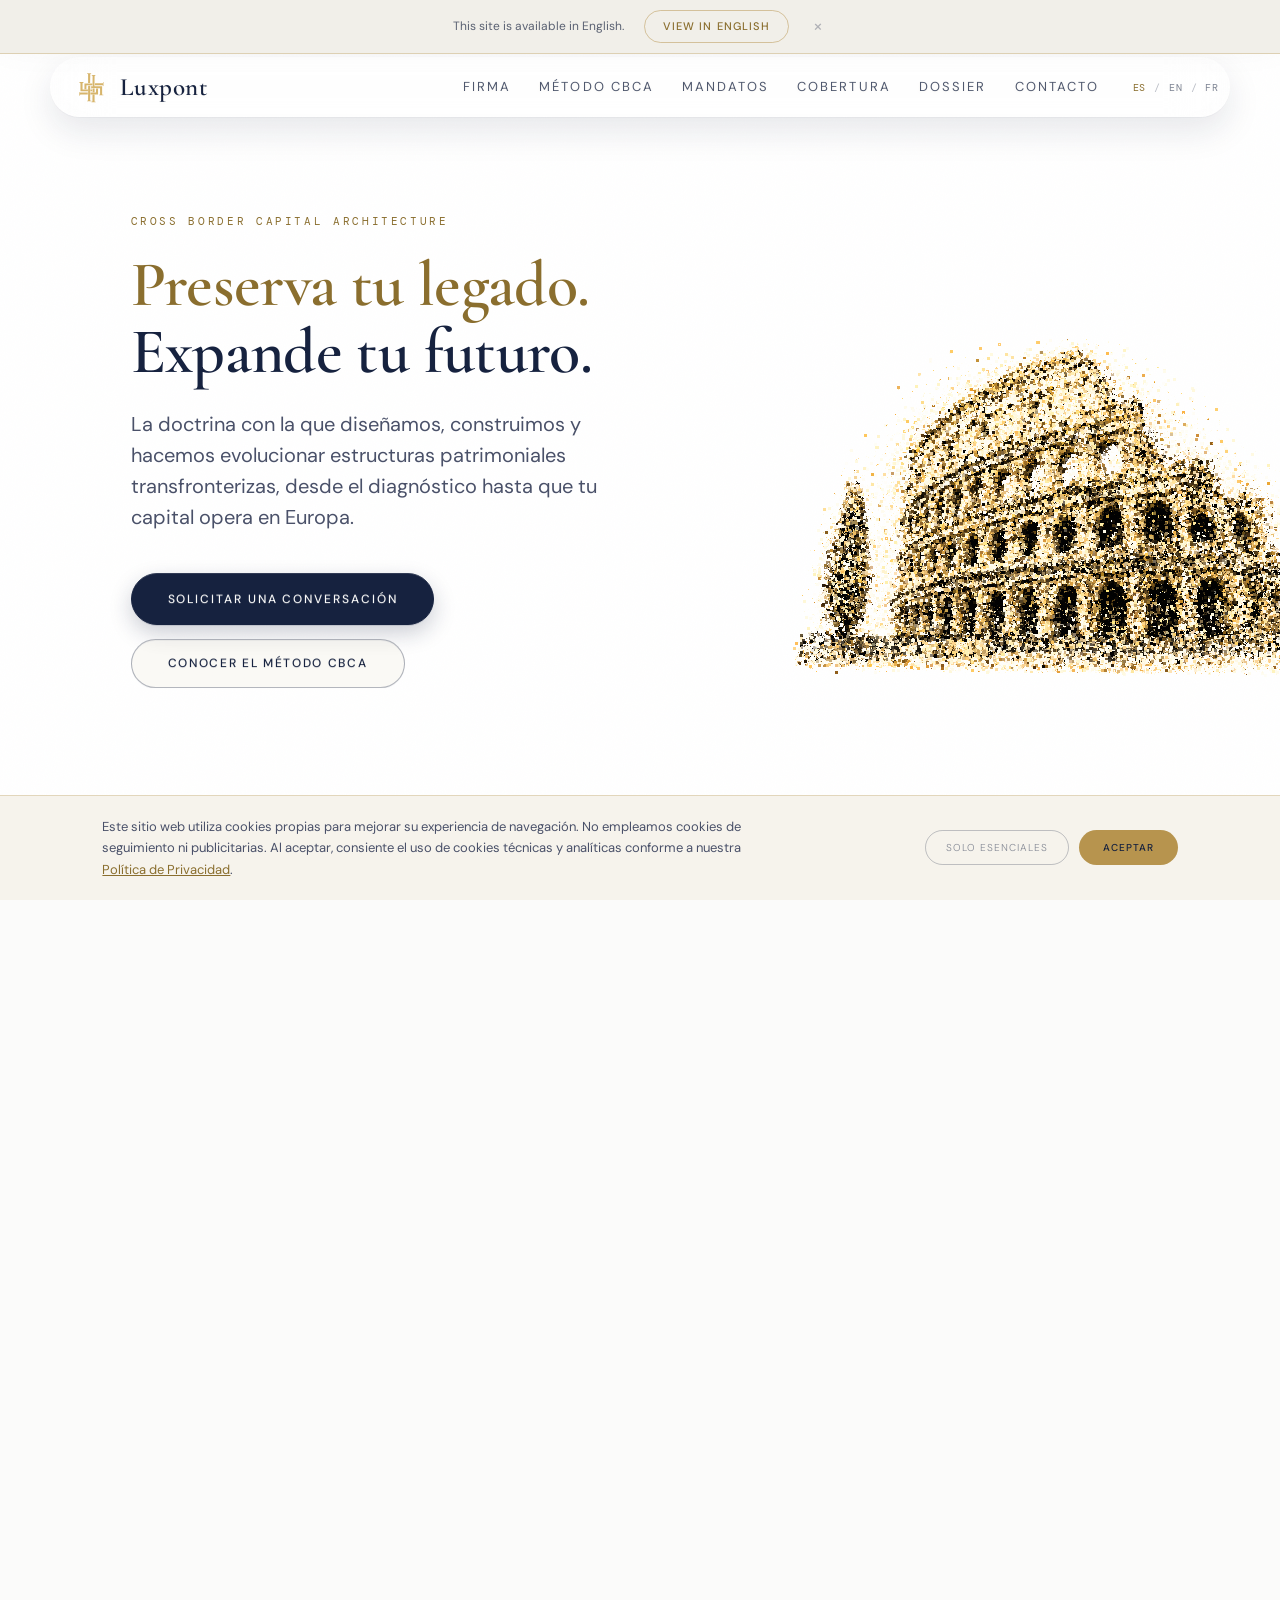
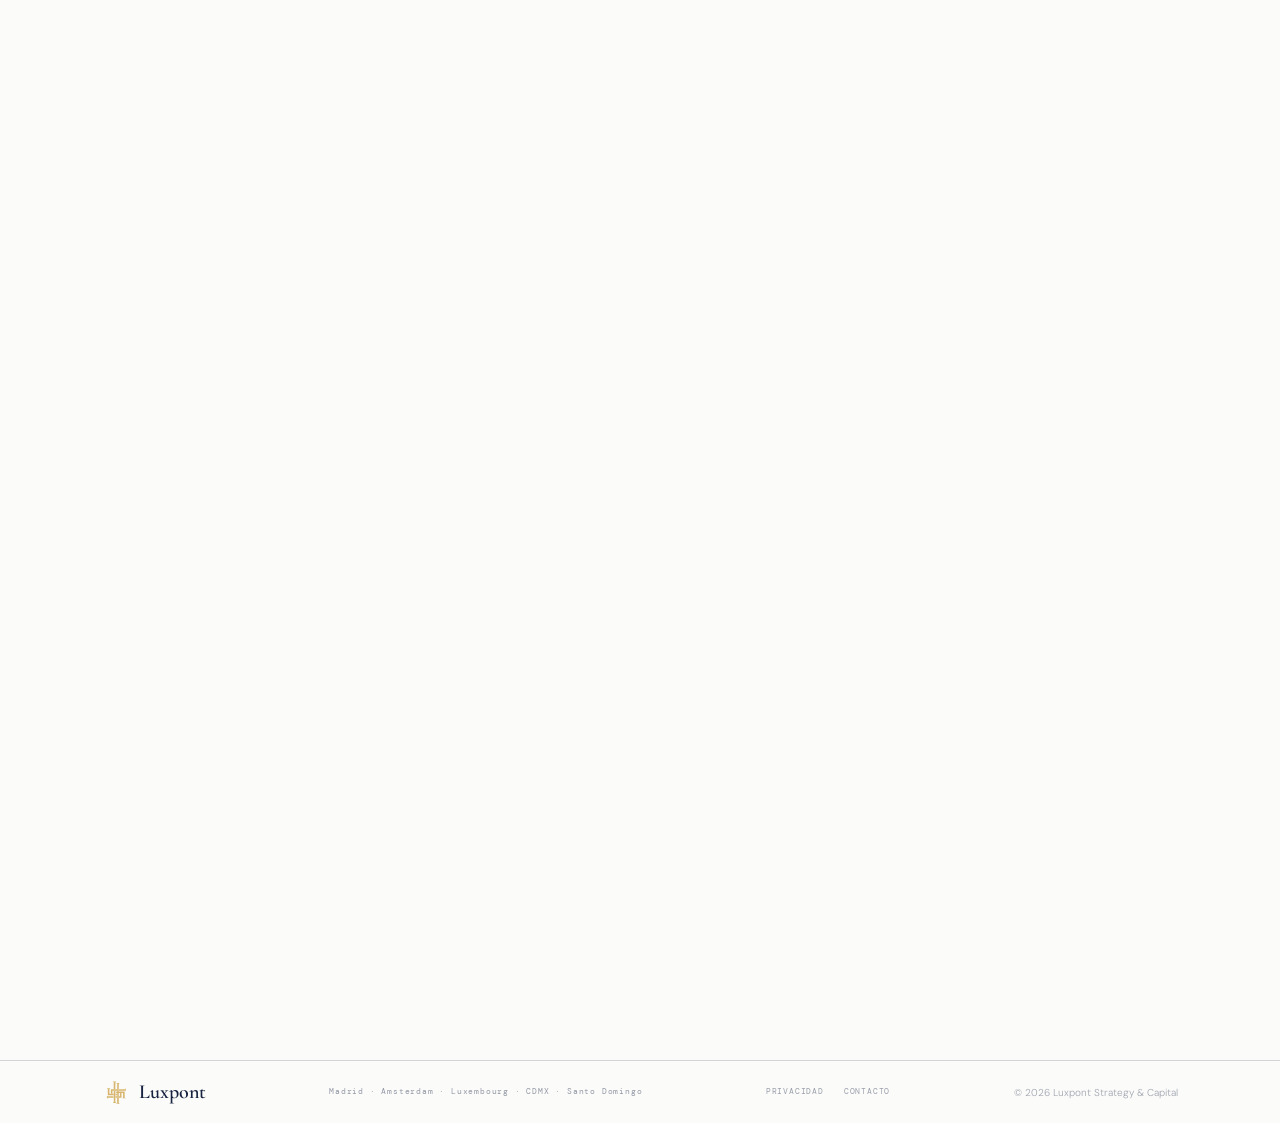
==== commit 6de0a36e: "Sacar el contenido de las cajas: microestructura editorial en toda la página Ninguna pieza de conten" ====
--- a/index.html
+++ b/index.html
@@ -171,8 +171,8 @@
 <link rel="preconnect" href="https://fonts.gstatic.com" crossorigin>
 <link href="https://fonts.googleapis.com/css2?family=Cormorant+Garamond:ital,wght@0,500;0,600;0,700;1,500;1,600&family=DM+Sans:opsz,wght@9..40,400;9..40,500;9..40,600&family=DM+Mono:wght@400;500&display=swap" rel="stylesheet">
 
-<link rel="stylesheet" href="/assets/css/site.css?v=8">
-<link rel="preload" as="script" href="/assets/js/particle-shapes.js?v=8">
+<link rel="stylesheet" href="/assets/css/site.css?v=9">
+<link rel="preload" as="script" href="/assets/js/particle-shapes.js?v=9">
 </head>
 <body>
 
@@ -307,13 +307,13 @@
               <button type="button" data-scroll="next" aria-label="Siguiente">›</button>
             </div>
           </div>
-          <div class="gallery gallery-glass" data-gallery-track="valores">
-            <div class="card value-card"><div class="card-body"><div class="card-num">01</div><h3 class="card-title">Integridad sin concesiones.</h3><p class="card-desc">Prometemos lo que podemos garantizar. Diseñamos cada estructura con honestidad técnica —límites, riesgos y condiciones incluidos— porque su confianza vale más que el mandato.</p></div></div>
-            <div class="card value-card"><div class="card-body"><div class="card-num">02</div><h3 class="card-title">Discreción como principio.</h3><p class="card-desc">Usted no tiene que preguntarse dónde termina esta información. Lo que nos comparte no existe fuera de este espacio.</p></div></div>
-            <div class="card value-card"><div class="card-body"><div class="card-num">03</div><h3 class="card-title">Precisión técnica.</h3><p class="card-desc">La profundidad antes que la velocidad. Cada arquitectura se valida contra la normativa vigente, los convenios de doble imposición y los requisitos bancarios de cada jurisdicción.</p></div></div>
-            <div class="card value-card"><div class="card-body"><div class="card-num">04</div><h3 class="card-title">Ejecución completa.</h3><p class="card-desc">El mandato termina cuando su capital opera. No entregamos planos: entregamos estructuras en funcionamiento, con la cuenta activa y el primer movimiento ejecutado.</p></div></div>
-            <div class="card value-card"><div class="card-body"><div class="card-num">05</div><h3 class="card-title">Selectividad deliberada.</h3><p class="card-desc">Pocos clientes. Máxima profundidad. Trabajamos con un número limitado de mandatos a la vez: es la condición para que la calidad sea sostenible.</p></div></div>
-            <div class="card value-card"><div class="card-body"><div class="card-num">06</div><h3 class="card-title">Responsabilidad asumida.</h3><p class="card-desc">Un solo interlocutor. Responsabilidad total. Si algo no funciona, es nuestro problema —no el suyo.</p></div></div>
+          <div class="gallery" data-gallery-track="valores">
+            <div class="card value-card"><div class="card-body"><div class="card-num">01</div><div class="card-kicker">Integridad sin concesiones</div><h3 class="card-title">Prometemos lo que podemos garantizar.</h3><p class="card-desc">Diseñamos cada estructura con honestidad técnica —límites, riesgos y condiciones incluidos— porque su confianza vale más que el mandato.</p></div></div>
+            <div class="card value-card"><div class="card-body"><div class="card-num">02</div><div class="card-kicker">Discreción como principio</div><h3 class="card-title">Usted no tiene que preguntarse dónde termina esta información.</h3><p class="card-desc">Lo que nos comparte no existe fuera de este espacio.</p></div></div>
+            <div class="card value-card"><div class="card-body"><div class="card-num">03</div><div class="card-kicker">Precisión técnica</div><h3 class="card-title">La profundidad antes que la velocidad.</h3><p class="card-desc">Cada arquitectura se valida contra la normativa vigente, los convenios de doble imposición y los requisitos bancarios de cada jurisdicción.</p></div></div>
+            <div class="card value-card"><div class="card-body"><div class="card-num">04</div><div class="card-kicker">Ejecución completa</div><h3 class="card-title">El mandato termina cuando su capital opera.</h3><p class="card-desc">No entregamos planos: entregamos estructuras en funcionamiento, con la cuenta activa y el primer movimiento ejecutado.</p></div></div>
+            <div class="card value-card"><div class="card-body"><div class="card-num">05</div><div class="card-kicker">Selectividad deliberada</div><h3 class="card-title">Pocos clientes. Máxima profundidad.</h3><p class="card-desc">Trabajamos con un número limitado de mandatos a la vez: es la condición para que la calidad sea sostenible.</p></div></div>
+            <div class="card value-card"><div class="card-body"><div class="card-num">06</div><div class="card-kicker">Responsabilidad asumida</div><h3 class="card-title">Un solo interlocutor. Responsabilidad total.</h3><p class="card-desc">Si algo no funciona, es nuestro problema —no el suyo.</p></div></div>
           </div>
         </div>
       </div>
@@ -337,13 +337,13 @@
               <button type="button" data-scroll="next" aria-label="Siguiente">›</button>
             </div>
           </div>
-          <div class="gallery gallery-glass" data-gallery-track="metodo">
-            <div class="pregunta-chip"><span class="pregunta-num">01</span><p>¿Quién controla realmente el patrimonio?</p></div>
-            <div class="pregunta-chip"><span class="pregunta-num">02</span><p>¿Dónde debe residir jurídicamente cada activo?</p></div>
-            <div class="pregunta-chip"><span class="pregunta-num">03</span><p>¿Cómo circula el capital entre jurisdicciones?</p></div>
-            <div class="pregunta-chip"><span class="pregunta-num">04</span><p>¿Qué evidencia sostiene la estructura?</p></div>
-            <div class="pregunta-chip"><span class="pregunta-num">05</span><p>¿Qué sustancia económica la respalda?</p></div>
-            <div class="pregunta-chip"><span class="pregunta-num">06</span><p>¿Cómo se garantiza su continuidad generacional?</p></div>
+          <div class="gallery" data-gallery-track="metodo">
+            <div class="pregunta-chip"><span class="pregunta-num">01</span><div class="card-kicker">Control</div><p>¿Quién controla realmente el patrimonio?</p></div>
+            <div class="pregunta-chip"><span class="pregunta-num">02</span><div class="card-kicker">Residencia</div><p>¿Dónde debe residir jurídicamente cada activo?</p></div>
+            <div class="pregunta-chip"><span class="pregunta-num">03</span><div class="card-kicker">Circulación</div><p>¿Cómo circula el capital entre jurisdicciones?</p></div>
+            <div class="pregunta-chip"><span class="pregunta-num">04</span><div class="card-kicker">Evidencia</div><p>¿Qué evidencia sostiene la estructura?</p></div>
+            <div class="pregunta-chip"><span class="pregunta-num">05</span><div class="card-kicker">Sustancia</div><p>¿Qué sustancia económica la respalda?</p></div>
+            <div class="pregunta-chip"><span class="pregunta-num">06</span><div class="card-kicker">Continuidad</div><p>¿Cómo se garantiza su continuidad generacional?</p></div>
           </div>
         </div>
       </div>
@@ -362,16 +362,19 @@
             </div>
             <div class="modulo-card">
               <div class="n">02</div>
+              <div class="tag">Preservación y sucesión</div>
               <h3>Modelo de Preservación Patrimonial Multijurisdiccional™</h3>
               <p>Cada activo en la entidad correcta, sucesión planificada y tratados de doble imposición aplicados, para que el capital siga creando patrimonio.</p>
             </div>
             <div class="modulo-card">
               <div class="n">03</div>
+              <div class="tag">Activación bancaria</div>
               <h3>Activación Operativa Internacional™</h3>
               <p>Cuentas corporativas en banca europea para entidades nuevas con accionistas extranjeros: la estructura empieza a moverse de verdad.</p>
             </div>
             <div class="modulo-card">
               <div class="n">04</div>
+              <div class="tag">Evidencia anual</div>
               <h3>Protocolo de Evidencia CBCA™</h3>
               <p>Sustancia económica documentada cada año, para que la estructura resista cualquier revisión fiscal.</p>
             </div>
@@ -460,19 +463,19 @@
           <div class="gallery" data-gallery-track="perfiles">
             <div class="card">
               <div class="card-img"><img src="/assets/redesign/img/perfil-empresario.webp" alt="El empresario que da su primer paso en Europa" loading="lazy"></div>
-              <div class="card-body"><h3 class="card-title">El empresario que da su primer paso en Europa</h3><p class="card-desc">Primera estructura: holding constituido, cuenta operativa, patrimonio organizado con eficiencia fiscal desde el primer día.</p></div>
+              <div class="card-body"><div class="card-kicker">Primera estructura</div><h3 class="card-title">El empresario que da su primer paso en Europa</h3><p class="card-desc">Primera estructura: holding constituido, cuenta operativa, patrimonio organizado con eficiencia fiscal desde el primer día.</p></div>
             </div>
             <div class="card">
               <div class="card-img"><img src="/assets/redesign/img/perfil-grupo-familiar.webp" alt="El grupo familiar transfronterizo" loading="lazy"></div>
-              <div class="card-body"><h3 class="card-title">El grupo familiar transfronterizo</h3><p class="card-desc">Activos de varios países bajo una estructura coherente y duradera, con sucesión planificada desde la constitución.</p></div>
+              <div class="card-body"><div class="card-kicker">Grupo multipaís</div><h3 class="card-title">El grupo familiar transfronterizo</h3><p class="card-desc">Activos de varios países bajo una estructura coherente y duradera, con sucesión planificada desde la constitución.</p></div>
             </div>
             <div class="card">
               <div class="card-img"><img src="/assets/redesign/img/perfil-family-office.webp" alt="El family office generacional" loading="lazy"></div>
-              <div class="card-body"><h3 class="card-title">El family office generacional</h3><p class="card-desc">Patrimonio estructurado para perdurar: discreción, sucesión y acceso al mercado privado europeo.</p></div>
+              <div class="card-body"><div class="card-kicker">Family office</div><h3 class="card-title">El family office generacional</h3><p class="card-desc">Patrimonio estructurado para perdurar: discreción, sucesión y acceso al mercado privado europeo.</p></div>
             </div>
             <div class="card">
               <div class="card-img"><img src="/assets/redesign/img/perfil-latam-uk.webp" alt="Capital latinoamericano con destino europeo" loading="lazy"></div>
-              <div class="card-body"><h3 class="card-title">Capital latinoamericano con destino europeo</h3><p class="card-desc">Acompañamos a grupos de México, Estados Unidos y República Dominicana en su transición hacia una arquitectura internacional.</p></div>
+              <div class="card-body"><div class="card-kicker">Capital LATAM</div><h3 class="card-title">Capital latinoamericano con destino europeo</h3><p class="card-desc">Acompañamos a grupos de México, Estados Unidos y República Dominicana en su transición hacia una arquitectura internacional.</p></div>
             </div>
           </div>
         </div>
@@ -623,8 +626,8 @@
   </div>
 </div>
 
-<script src="/assets/js/particle-shapes.js?v=8"></script>
-<script src="/assets/js/particles.js?v=8"></script>
-<script src="/assets/js/main.js?v=8"></script>
+<script src="/assets/js/particle-shapes.js?v=9"></script>
+<script src="/assets/js/particles.js?v=9"></script>
+<script src="/assets/js/main.js?v=9"></script>
 </body>
 </html>
--- a/assets/css/site.css
+++ b/assets/css/site.css
@@ -377,23 +377,72 @@
   .gallery-piece-frame--tall{ height:clamp(380px,62vh,540px); }
 }
 
-/* Método CBCA — seis preguntas en una sola pantalla, sin scroll propio */
-.preguntas-grid{ display:grid; grid-template-columns:repeat(3,1fr); gap:16px 20px; margin-top:clamp(24px,4vh,40px); }
-.pregunta-chip{ background:var(--card-white); border-radius:16px; box-shadow:var(--shadow-card); padding:22px 22px 26px; transition:transform 0.3s var(--ease-snap), box-shadow 0.3s var(--ease-snap); }
-.pregunta-chip:hover{ transform:translateY(-3px); box-shadow:0 20px 40px rgba(22,34,63,0.1); }
-.pregunta-chip p{ font-family:var(--serif); font-style:italic; font-size:clamp(16px,1.5vw,19px); font-weight:500; color:var(--ink); line-height:1.35; margin-top:8px; }
+/* ════════════════════════════════════════════════════════
+  MICROESTRUCTURA EDITORIAL — el patrón único de contenido
+  ────────────────────────────────────────────────────────
+  Ninguna pieza de contenido vive dentro de una caja. Toda pieza
+  —valor, pregunta, módulo, mandato, perfil— se compone siempre en
+  el mismo orden, como una columna de revista:
+
+      visual  → foto a sangre, o el NÚMERO GRANDE donde no hay foto
+      kicker  → DM Mono, versalitas anchas, oro
+      titular → Cormorant Garamond
+      firma   → línea de cierre en cuerpo pequeño, tras un filete
+
+  Lo único que separa una columna de la siguiente es el aire: sin
+  fondo, sin borde, sin sombra, sin radio. El filete bajo el número
+  hace de "pie de foto" y le da al numeral la misma huella que
+  tendría la imagen que sustituye.
+════════════════════════════════════════════════════════ */
+.card-num,
+.pregunta-num,
+.modulo-card .n{
+  display:block;
+  font-family:var(--serif); font-weight:500; font-style:normal;
+  font-size:clamp(52px,5.4vw,88px); line-height:0.88;
+  letter-spacing:-0.02em;
+  color:var(--oro-texto); opacity:0.9;
+  font-variant-numeric:lining-nums tabular-nums;
+  margin:0 0 clamp(14px,1.7vw,22px);
+  padding-bottom:clamp(12px,1.4vw,18px);
+  border-bottom:1px solid rgba(183,148,78,0.3);
+}
+/* Firma — la línea de cierre de la columna, separada por filete */
+.card-result,
+.modulo-card p,
+.value-card .card-desc,
+[data-gallery-track="perfiles"] .card-desc{
+  margin-top:clamp(12px,1.4vw,18px);
+  padding-top:clamp(10px,1.2vw,14px);
+  border-top:1px solid rgba(22,34,63,0.12);
+}
+
+/* Método CBCA — seis preguntas, sin caja */
+.preguntas-grid{ display:grid; grid-template-columns:repeat(3,1fr); gap:clamp(28px,3.6vw,60px); margin-top:clamp(24px,4vh,40px); }
+.pregunta-chip{ background:none; border:0; border-radius:0; box-shadow:none; padding:0; }
+.pregunta-chip p{ font-family:var(--serif); font-style:italic; font-size:clamp(16px,1.5vw,19px); font-weight:500; color:var(--ink); line-height:1.35; margin-top:0; }
 @media(max-width:760px){ .preguntas-grid{ grid-template-columns:1fr 1fr; } }
 @media(max-width:520px){ .preguntas-grid{ grid-template-columns:1fr; } }
 
-/* La Metodología — cuatro módulos condensados en cuadrícula */
-.modulos-grid{ display:grid; grid-template-columns:1fr 1fr; gap:clamp(16px,2.4vw,24px); margin-top:clamp(24px,4vh,36px); }
-.modulo-card{ background:var(--card-white); border-radius:16px; box-shadow:var(--shadow-card); padding:22px 24px 26px; transition:transform 0.3s var(--ease-snap), box-shadow 0.3s var(--ease-snap); }
-.modulo-card:hover{ transform:translateY(-3px); box-shadow:0 20px 40px rgba(22,34,63,0.1); }
-.modulo-card .n{ font-family:var(--data); font-size:24px; font-weight:400; color:var(--oro-texto); line-height:1; letter-spacing:0.02em; font-variant-numeric:tabular-nums; }
-.modulo-card .tag{ font-family:var(--mono); font-size:10px; letter-spacing:0.22em; text-transform:uppercase; color:var(--oro-texto); margin:6px 0 2px; }
-.modulo-card h3{ font-family:var(--serif); font-size:clamp(16px,1.5vw,19px); font-weight:600; color:var(--ink); margin:6px 0 8px; }
-.modulo-card p{ font-family:var(--sans); font-size:13px; font-weight:400; color:var(--ink-soft); line-height:1.6; }
-@media(max-width:760px){ .modulos-grid{ grid-template-columns:1fr; } }
+/* La Metodología — cuatro módulos en cuatro columnas de aire */
+.modulos-grid{ display:grid; grid-template-columns:repeat(4,1fr); gap:clamp(26px,3.2vw,56px); margin-top:clamp(26px,4vh,44px); align-items:start; }
+.modulo-card{ background:none; border:0; border-radius:0; box-shadow:none; padding:0; }
+.modulo-card .tag{ font-family:var(--mono); font-size:10px; letter-spacing:0.22em; text-transform:uppercase; color:var(--oro-texto); margin:0 0 8px; }
+.modulo-card h3{ font-family:var(--serif); font-size:clamp(17px,1.6vw,21px); font-weight:600; color:var(--ink); line-height:1.22; margin:0; }
+.modulo-card p{ font-family:var(--sans); font-size:12.5px; font-weight:400; color:var(--ink-soft); line-height:1.65; }
+/* Disciplina de retícula: en las cuatro columnas de escritorio, numeral,
+   kicker, titular y firma comparten pauta, de modo que los filetes cruzan
+   la página a la misma altura aunque los títulos midan distinto. Sin
+   subgrid (navegadores antiguos) cada columna simplemente fluye: se pierde
+   la alineación, no el orden. */
+@media(min-width:961px){
+  @supports (grid-template-rows: subgrid){
+    .modulos-grid{ grid-template-rows:auto auto auto auto; }
+    .modulo-card{ display:grid; grid-row:span 4; grid-template-rows:subgrid; row-gap:0; }
+  }
+}
+@media(max-width:960px){ .modulos-grid{ grid-template-columns:1fr 1fr; } }
+@media(max-width:600px){ .modulos-grid{ grid-template-columns:1fr; } }
 
 .foco-list.compact .foco-item{ padding:12px 0; }
 .dossier-slide, .contacto-slide{ display:grid; grid-template-columns:1.1fr 1fr; gap:clamp(40px,6vw,80px); align-items:center; }
@@ -471,60 +520,60 @@
 .gallery-note{ font-family:var(--mono); font-size:9px; color:rgba(22,34,63,0.4); letter-spacing:0.08em; margin:14px 0 0; max-width:560px; }
 .bg-black .gallery-note{ color:rgba(22,34,63,0.4); }
 
-.gallery{ display:flex; gap:20px; overflow-x:auto; padding-right:var(--gutter); padding-top:4px; padding-bottom:16px; scroll-snap-type:x mandatory; -webkit-overflow-scrolling:touch; scrollbar-width:thin; scrollbar-color:rgba(183,148,78,0.3) transparent; }
+/* El aire entre columnas es la única separación: nada de marcos. */
+.gallery{ display:flex; gap:clamp(34px,4.2vw,72px); overflow-x:auto; padding-right:var(--gutter); padding-top:4px; padding-bottom:16px; scroll-snap-type:x mandatory; -webkit-overflow-scrolling:touch; scrollbar-width:thin; scrollbar-color:rgba(183,148,78,0.3) transparent; }
 .gallery::-webkit-scrollbar{ height:2px; }
 .gallery::-webkit-scrollbar-thumb{ background:rgba(183,148,78,0.3); }
 
-.card{ flex:0 0 340px; scroll-snap-align:start; background:var(--card-white); border:1px solid var(--border); border-radius:14px; overflow:hidden; box-shadow:var(--shadow-card); transition:box-shadow 0.4s var(--ease-snap), transform 0.4s var(--ease-snap); }
-.card:hover{ box-shadow:0 20px 48px rgba(22,34,63,0.16); transform:translateY(-6px); }
-.card-img{ width:100%; height:220px; position:relative; overflow:hidden; }
-.card-img img{ width:100%; height:100%; object-fit:cover; transition:transform 0.6s var(--ease-snap); }
-.card:hover .card-img img{ transform:scale(1.06); }
-.card-img::after{ content:''; position:absolute; inset:0; background:linear-gradient(0deg,rgba(0,0,0,0.4) 0%,transparent 55%); }
-.card-body{ padding:24px 26px 28px; }
+.card{ flex:0 0 clamp(260px,27vw,330px); scroll-snap-align:start; background:none; border:0; border-radius:0; box-shadow:none; }
+.card-img{ width:100%; height:clamp(150px,24vh,240px); position:relative; overflow:hidden; margin-bottom:clamp(14px,1.7vw,22px); }
+.card-img img{ width:100%; height:100%; object-fit:cover; transition:transform 0.8s var(--ease-snap); }
+.card:hover .card-img img{ transform:scale(1.04); }
+.card-body{ padding:0; }
 .card-kicker{ font-family:var(--mono); font-size:10px; color:var(--oro-texto); letter-spacing:0.22em; text-transform:uppercase; margin-bottom:10px; }
-.card-title{ font-family:var(--serif); font-size:clamp(20px,1.8vw,23px); font-weight:600; color:var(--ink); line-height:1.2; margin-bottom:12px; }
-.card-desc{ font-family:var(--sans); font-size:13.5px; font-weight:400; color:var(--ink-soft); line-height:1.7; }
-.card-result{ margin-top:14px; padding-top:14px; border-top:1px solid var(--border); font-family:var(--sans); font-size:13.5px; font-weight:400; color:var(--ink-soft); line-height:1.65; }
+.card-title{ font-family:var(--serif); font-size:clamp(20px,1.8vw,23px); font-weight:600; color:var(--ink); line-height:1.2; margin-bottom:0; }
+.card-desc{ font-family:var(--sans); font-size:13px; font-weight:400; color:var(--ink-soft); line-height:1.7; margin-top:clamp(10px,1.2vw,14px); }
+.card-result{ font-family:var(--sans); font-size:12.5px; font-weight:400; color:var(--ink-soft); line-height:1.65; }
 .card-result strong{ color:var(--black); font-weight:600; }
 
-.card.value-card{ background:var(--card-white); flex-basis:320px; }
-.card.value-card .card-body{ padding:34px 30px; }
-.card.value-card .card-num{ font-family:var(--data); font-size:14px; color:var(--oro-texto); opacity:0.9; letter-spacing:0.05em; margin-bottom:20px; font-variant-numeric:tabular-nums; }
-.card.value-card .card-title{ font-family:var(--sans); font-size:15px; font-weight:500; color:var(--black); line-height:1.32; margin-bottom:10px; }
-.card.value-card .card-desc{ color:var(--muted); }
-
-@media(max-width:960px){ .card{ flex:0 0 290px; } .card.value-card{ flex-basis:270px; } }
-
-/* Mandatos cards: horizontal (image beside copy) instead of stacked
-   (image above copy) — a stacked 220px image + kicker/title/description/
-   result body routinely ran taller than the pinned slide's fixed 100vh,
-   so with .slide's overflow:hidden + centered content, the heading above
-   the cards ended up partially clipped by the container instead of the
-   cards themselves visibly overflowing. Putting the image beside the text
-   instead of above it removes ~220px from the card's height without
-   cutting any content. Scoped to this one gallery — "Con quién
-   trabajamos" reuses .card too and wasn't reported broken.
-   Stays horizontal all the way down to 761px, not the usual 960px
-   tablet breakpoint: the pinned/fixed-100vh .slide behaviour this is
-   working around doesn't switch off until 760px (see the reduced-motion/
-   max-width:760px query further down), so reverting to the tall stacked
-   layout any earlier would reopen the exact overflow this exists to
-   prevent on tablets like iPad portrait (768px). */
-[data-gallery-track="mandatos"] .card{ flex:0 0 620px; display:flex; flex-direction:row; align-items:stretch; }
-[data-gallery-track="mandatos"] .card-img{ width:220px; height:auto; flex-shrink:0; }
-[data-gallery-track="mandatos"] .card-body{ flex:1; min-width:0; padding:22px 24px; display:flex; flex-direction:column; justify-content:center; }
-[data-gallery-track="mandatos"] .card-desc{ line-height:1.65; }
-@media(max-width:760px){
-  [data-gallery-track="mandatos"] .card{ flex-basis:300px; flex-direction:column; }
-  [data-gallery-track="mandatos"] .card-img{ width:100%; height:180px; }
-}
-
-/* ════════════════════════════════════════════════════════
-  METODO CBCA — número de pregunta reutilizado por .pregunta-chip
-  (el resto del layout vive en el bloque DIAPOSITIVAS de arriba)
-════════════════════════════════════════════════════════ */
-.pregunta-num{ font-family:var(--data); font-size:15px; color:var(--oro-texto); letter-spacing:0.05em; font-variant-numeric:tabular-nums; }
+/* Valores — sin foto: el número grande ocupa su lugar */
+.card.value-card{ flex:0 0 clamp(240px,25vw,300px); }
+.card.value-card .card-title{ font-size:clamp(19px,1.7vw,22px); }
+.card.value-card .card-desc{ font-size:12.5px; color:var(--muted); }
+
+@media(max-width:960px){ .card{ flex:0 0 clamp(240px,64vw,290px); } .card.value-card{ flex:0 0 clamp(230px,62vw,270px); } }
+
+/* Mandatos — la pieza más densa de la página (foto + kicker + titular +
+   descripción + firma) y la única que se apila dentro de una diapositiva
+   fijada a 100vh con overflow:hidden. Al quitar la caja desaparece el
+   padding del marco, pero el riesgo de desbordar sigue ahí, así que todo
+   lo que ocupa alto —foto y cuerpo— se dimensiona con vh: la columna
+   respira en pantallas altas y se comprime sin recortar contenido en las
+   bajas, en lugar de volver a tumbar la foto al lado del texto.
+   Antes esto era horizontal (foto al lado) precisamente por ese motivo;
+   ahora se apila para respetar el orden foto → kicker → titular → firma. */
+[data-gallery-track="mandatos"] .card{ flex:0 0 clamp(280px,30vw,360px); }
+[data-gallery-track="mandatos"] .card-img{ height:clamp(110px,17vh,190px); }
+[data-gallery-track="mandatos"] .card-title{ font-size:clamp(18px,1.6vw,21px); }
+[data-gallery-track="mandatos"] .card-desc{ font-size:12.5px; line-height:1.6; }
+
+/* Portátiles bajos (1280×720 y similares): la diapositiva sigue fijada a
+   100vh con overflow:hidden, así que ahí se recorta el margen —no el
+   contenido— para que la columna de mandatos, que es la más alta, entre
+   entera. */
+@media(min-width:761px) and (max-height:820px){
+  .slide{ padding-top:76px; padding-bottom:24px; }
+  .gallery-note{ margin-top:8px; }
+  [data-gallery-track="mandatos"] .card-img{ height:clamp(88px,13vh,150px); }
+  [data-gallery-track="mandatos"] .card-desc{ font-size:12px; line-height:1.55; }
+  [data-gallery-track="mandatos"] .card-result{ font-size:12px; }
+}
+
+/* ════════════════════════════════════════════════════════
+  METODO CBCA — el número de pregunta comparte el tratamiento de
+  numeral-sustituto-de-foto (bloque MICROESTRUCTURA EDITORIAL);
+  el resto del layout vive en el bloque DIAPOSITIVAS de arriba
+════════════════════════════════════════════════════════ */
 
 /* ════════════════════════════════════════════════════════
   COBERTURA
@@ -671,9 +720,10 @@
 @media(max-width:600px){ .intro-splash-logo{ width:min(86vw, 420px); } }
 
 /* ══ SPLIT GALLERY (Valores Centrales · Método CBCA) ══
-   A big, left-aligned heading holds the left column; the cards live in a
-   horizontal-scroll track on the right, taller/portrait, rendered as iOS-style
-   "liquid glass" — translucent frosted panels with a specular top edge. */
+   A big, left-aligned heading holds the left column; the items live in a
+   horizontal-scroll track on the right, as bare editorial columns — no
+   panel, no frame. The frosted "liquid glass" cards that used to live here
+   were removed: they boxed the content instead of setting it. */
 .gallery-split{ display:grid; grid-template-columns:minmax(300px, 38%) 1fr; gap:clamp(28px,4vw,60px); align-items:center; }
 .gallery-split-head{ align-self:center; min-width:0; }
 .gallery-split-head .h2-display{ font-size:clamp(30px,3.8vw,54px); text-align:left; max-width:none; margin-bottom:clamp(14px,1.8vw,22px); }
@@ -685,70 +735,18 @@
 .metodo-manifesto{ font-size:clamp(38px,5.2vw,66px); max-width:none; }
 .gallery-split-head .body-text{ margin-bottom:0; }
 .gallery-split-head .gallery-nav{ margin-top:28px; }
-.gallery-split .gallery{ min-width:0; align-items:stretch; padding-top:8px; padding-bottom:20px; }
-
-/* Liquid-glass cards — translucent, frosted, portrait */
-.gallery-glass .card,
-.gallery-glass .pregunta-chip{
-  flex:0 0 clamp(230px, 25vw, 290px);
-  min-height:clamp(300px, 46vh, 420px);
-  display:flex; flex-direction:column;
-  background:linear-gradient(160deg, rgba(255,255,255,0.62) 0%, rgba(255,255,255,0.34) 100%);
-  backdrop-filter:blur(22px) saturate(180%); -webkit-backdrop-filter:blur(22px) saturate(180%);
-  border:1px solid rgba(255,255,255,0.7);
-  border-radius:24px;
-  box-shadow:
-    inset 0 1px 0 rgba(255,255,255,0.85),
-    inset 0 -1px 0 rgba(255,255,255,0.25),
-    0 18px 46px rgba(22,34,63,0.13);
-  scroll-snap-align:start;
-  transition:transform 0.4s var(--ease-snap), box-shadow 0.4s var(--ease-snap), background 0.4s var(--ease-snap);
-}
-.gallery-glass .card:hover,
-.gallery-glass .pregunta-chip:hover{
-  transform:translateY(-6px);
-  background:linear-gradient(160deg, rgba(255,255,255,0.72) 0%, rgba(255,255,255,0.44) 100%);
-  box-shadow:
-    inset 0 1px 0 rgba(255,255,255,0.95),
-    inset 0 -1px 0 rgba(255,255,255,0.3),
-    0 28px 62px rgba(22,34,63,0.2);
-}
-/* No image slot here — the text is the whole card, so it fills it: the
-   number + title + copy sit as one vertically-centred block with balanced
-   space top and bottom, never a blank placeholder gap up top. */
-.gallery-glass .card .card-body{ padding:38px 32px; flex:1; display:flex; flex-direction:column; justify-content:center; }
-.gallery-glass .card.value-card .card-num{ font-size:13px; letter-spacing:0.2em; opacity:0.7; margin:0 0 20px; }
-.gallery-glass .card.value-card .card-title{ font-size:19px; margin:0 0 15px; }
-.gallery-glass .card.value-card .card-desc{ font-size:13px; line-height:1.85; }
-.gallery-glass .pregunta-chip{ padding:38px 32px; justify-content:center; }
-.gallery-glass .pregunta-chip .pregunta-num{ font-size:15px; opacity:0.7; margin:0 0 22px; }
-.gallery-glass .pregunta-chip p{ font-size:clamp(18px,1.6vw,24px); margin:0; line-height:1.5; }
+/* Columnas alineadas por arriba: sin caja, lo que ordena la retícula es la
+   línea superior de cada numeral, no un panel de altura común. */
+.gallery-split .gallery{ min-width:0; align-items:flex-start; padding-top:8px; padding-bottom:20px; }
+.gallery-split .pregunta-chip{ flex:0 0 clamp(230px,25vw,300px); scroll-snap-align:start; }
+.gallery-split .pregunta-chip p{ font-size:clamp(18px,1.6vw,24px); line-height:1.45; }
 
 @media(max-width:900px){
   .gallery-split{ grid-template-columns:1fr; gap:22px; align-items:start; }
   .gallery-split-head .h2-display{ font-size:clamp(26px,7vw,40px); }
-  .gallery-glass .card, .gallery-glass .pregunta-chip{ min-height:clamp(300px, 48vh, 400px); }
+  .gallery-split .pregunta-chip{ flex:0 0 clamp(230px,64vw,280px); }
 }
 
 /* ══ Valores Centrales · Método CBCA ══
-   Same background as every other page (the "Metodología CBCA" module slide);
-   the frosted glass cards are kept a touch brighter so they still read as a
-   lifted surface on the near-white field. */
+   Mismo fondo que el resto de la página. */
 .slide-dark{ background:var(--marfil); }
-/* whiter frosted panels so they lift cleanly off the grey */
-.slide-dark .gallery-glass .card,
-.slide-dark .gallery-glass .pregunta-chip{
-  background:linear-gradient(160deg, rgba(255,255,255,0.96) 0%, rgba(255,255,255,0.82) 100%);
-  border-color:rgba(255,255,255,0.85);
-  box-shadow:
-    inset 0 1px 0 rgba(255,255,255,0.95),
-    inset 0 -1px 0 rgba(255,255,255,0.4),
-    0 20px 46px rgba(22,34,63,0.16);
-}
-.slide-dark .gallery-glass .card:hover,
-.slide-dark .gallery-glass .pregunta-chip:hover{
-  background:linear-gradient(160deg, rgba(255,255,255,1) 0%, rgba(255,255,255,0.9) 100%);
-  box-shadow:
-    inset 0 1px 0 rgba(255,255,255,1),
-    0 30px 60px rgba(22,34,63,0.22);
-}
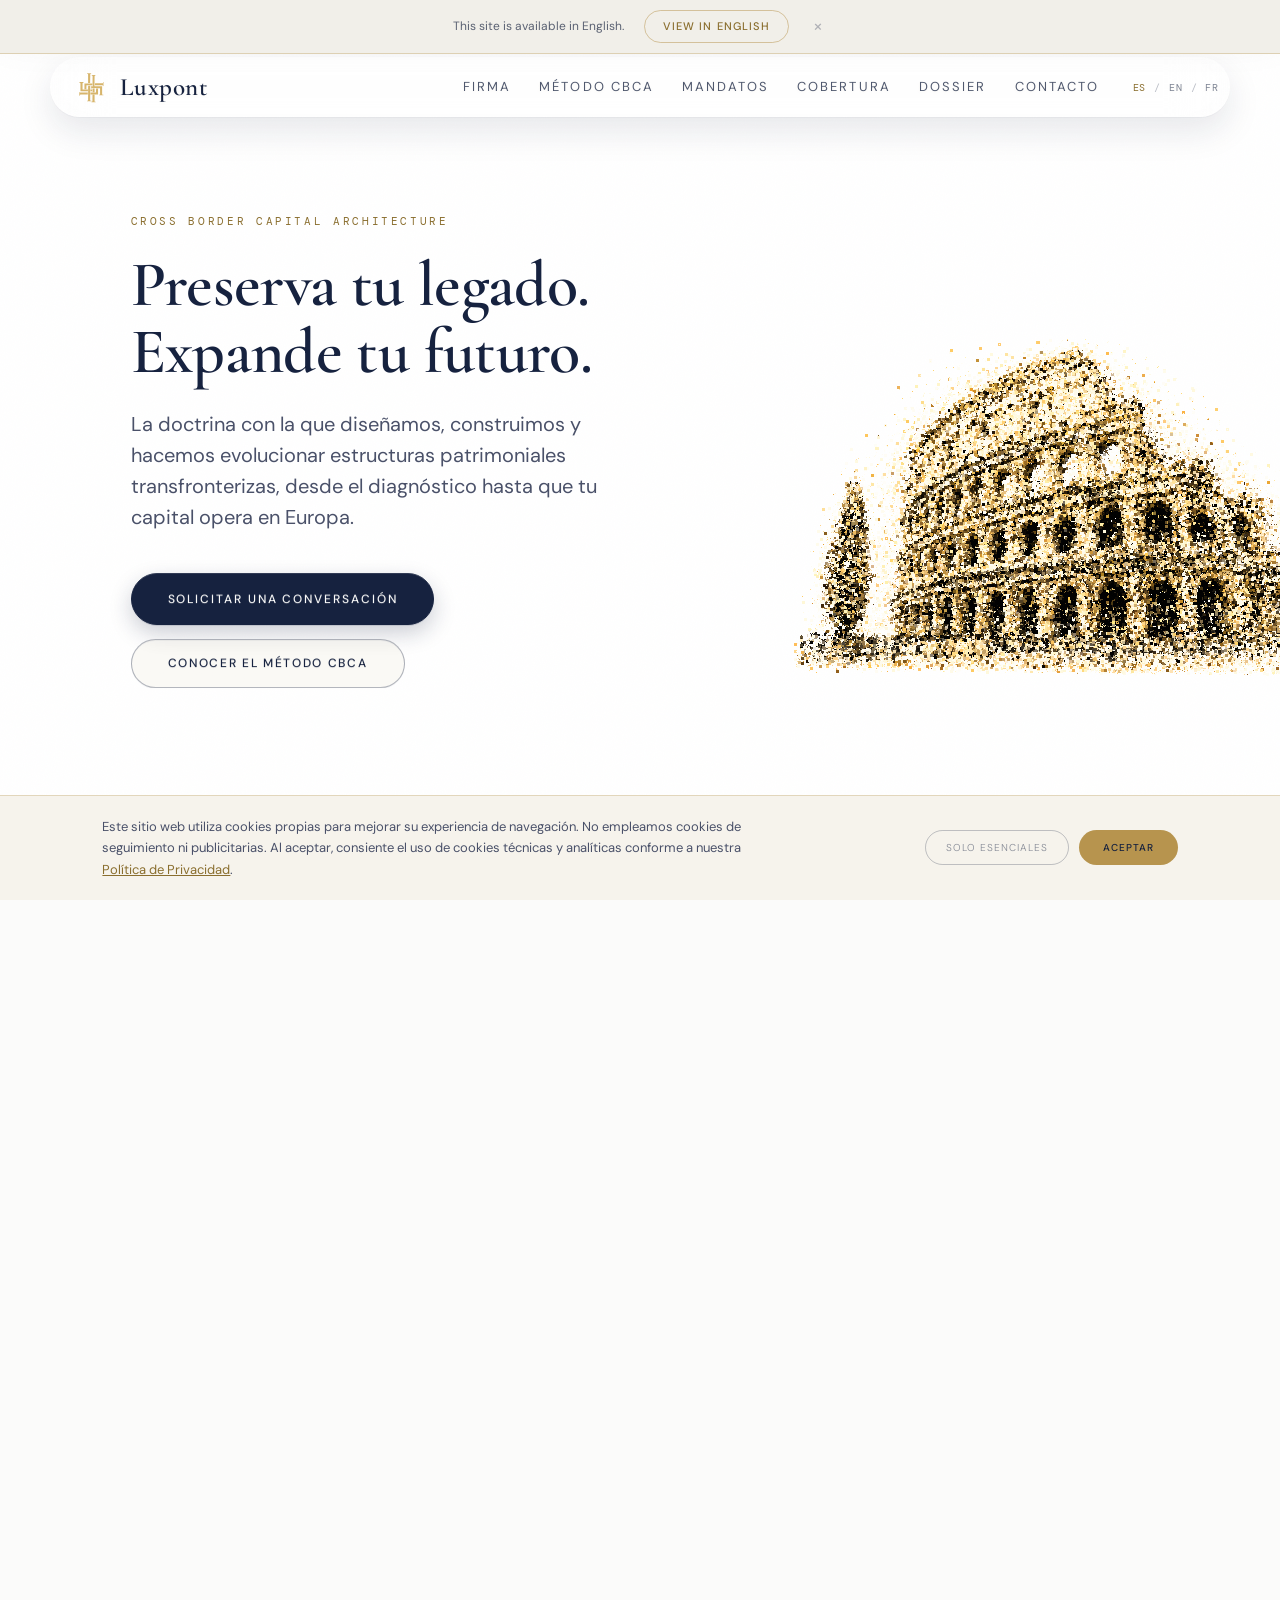
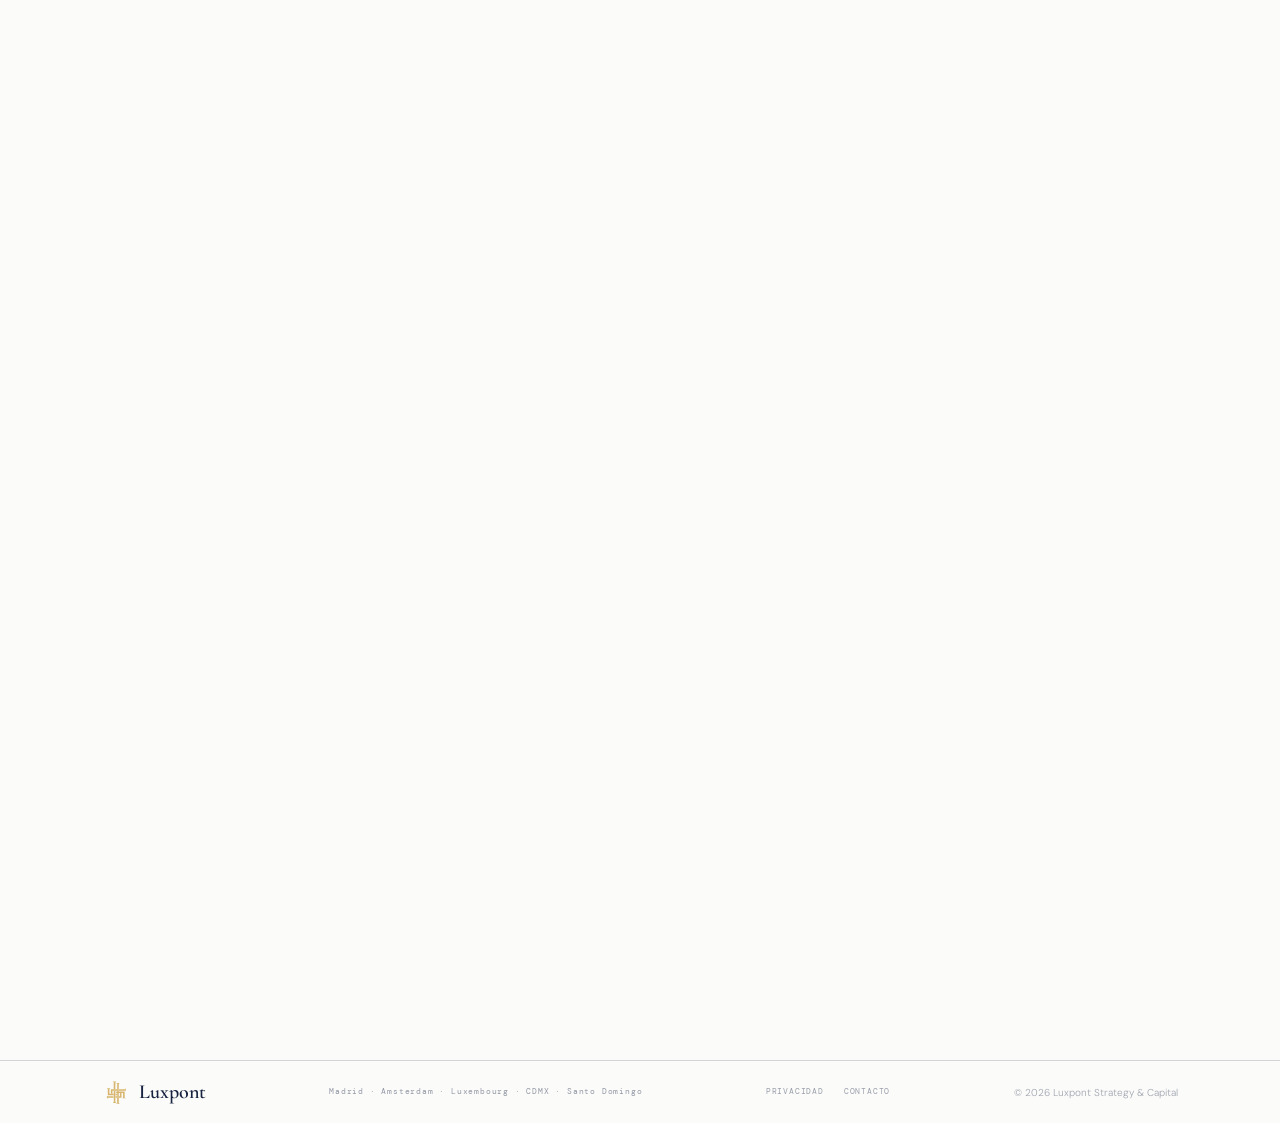
==== commit 58f691ad: "Cobertura: lista editorial en vez de tabla; titulares en marino sólido Quita la rejilla con cabecera" ====
--- a/index.html
+++ b/index.html
@@ -171,8 +171,8 @@
 <link rel="preconnect" href="https://fonts.gstatic.com" crossorigin>
 <link href="https://fonts.googleapis.com/css2?family=Cormorant+Garamond:ital,wght@0,500;0,600;0,700;1,500;1,600&family=DM+Sans:opsz,wght@9..40,400;9..40,500;9..40,600&family=DM+Mono:wght@400;500&display=swap" rel="stylesheet">
 
-<link rel="stylesheet" href="/assets/css/site.css?v=9">
-<link rel="preload" as="script" href="/assets/js/particle-shapes.js?v=9">
+<link rel="stylesheet" href="/assets/css/site.css?v=10">
+<link rel="preload" as="script" href="/assets/js/particle-shapes.js?v=10">
 </head>
 <body>
 
@@ -488,26 +488,26 @@
             <div class="gallery-piece-text">
               <div class="label">Cobertura</div>
               <h2 class="h2-display compact">Europa como base. <em>El mundo como horizonte.</em></h2>
-              <div class="cov-table">
-                <div class="cov-thead"><div>Área</div><div>Enfoque</div><div>Jurisdicciones</div></div>
-                <div class="cov-row">
-                  <div class="cov-area">Foco principal</div>
-                  <div class="cov-enfoque">Estructuras sólidas + eficiencia fiscal + acceso bancario.</div>
-                  <div class="cov-juris">Países Bajos, Luxemburgo, Suiza, España, Francia.</div>
-                </div>
-                <div class="cov-row">
-                  <div class="cov-area">Jurisdicciones complementarias</div>
-                  <div class="cov-enfoque">Diversificación + SPVs + mercados de renta fija/variable.</div>
-                  <div class="cov-juris">República Dominicana, Estados Unidos, Reino Unido.</div>
-                </div>
-                <div class="cov-row">
-                  <div class="cov-area">Origen del capital</div>
-                  <div class="cov-enfoque">—</div>
-                  <div class="cov-juris">México, Estados Unidos, República Dominicana.</div>
-                </div>
-              </div>
-              <h2 class="h2-display compact" style="margin-top:22px">Madrid no es solo una ventaja. <em>Es tu puente a Europa.</em></h2>
-              <p class="body-text" style="margin-top:12px">Mismo idioma, misma cultura jurídica y pasaporte regulatorio para los 27 países de la UE.</p>
+              <ul class="cov-list">
+                <li class="cov-item">
+                  <h3 class="cov-zona">Foco principal</h3>
+                  <p class="cov-desc">Estructuras sólidas, eficiencia fiscal y acceso bancario.</p>
+                  <p class="cov-juris">Países Bajos, Luxemburgo, Suiza, España, Francia.</p>
+                </li>
+                <li class="cov-item">
+                  <h3 class="cov-zona">Jurisdicciones complementarias</h3>
+                  <p class="cov-desc">Diversificación, SPVs y mercados de renta fija y variable.</p>
+                  <p class="cov-juris">República Dominicana, Estados Unidos, Reino Unido.</p>
+                </li>
+                <li class="cov-item">
+                  <h3 class="cov-zona">Origen del capital</h3>
+                  <p class="cov-juris">México, Estados Unidos, República Dominicana.</p>
+                </li>
+              </ul>
+              <div class="cov-cierre">
+                <h2 class="h2-display compact">Madrid no es solo una ventaja. <em>Es tu puente a Europa.</em></h2>
+                <p class="body-text">Mismo idioma, misma cultura jurídica y pasaporte regulatorio para los 27 países de la UE.</p>
+              </div>
             </div>
             <figure class="gallery-piece-frame gallery-piece-frame--tall">
               <img src="/assets/redesign/img/madrid.webp" alt="Edificio Canalejas, Madrid" loading="lazy">
@@ -626,8 +626,8 @@
   </div>
 </div>
 
-<script src="/assets/js/particle-shapes.js?v=9"></script>
-<script src="/assets/js/particles.js?v=9"></script>
-<script src="/assets/js/main.js?v=9"></script>
+<script src="/assets/js/particle-shapes.js?v=10"></script>
+<script src="/assets/js/particles.js?v=10"></script>
+<script src="/assets/js/main.js?v=10"></script>
 </body>
 </html>
--- a/assets/css/site.css
+++ b/assets/css/site.css
@@ -95,11 +95,11 @@
 .label { font-family:var(--mono); font-size:11px; font-weight:400; letter-spacing:0.24em; text-transform:uppercase; color:var(--oro-texto); margin-bottom:14px; }
 .label.on-dark { color:var(--oro-texto); }
 .h2-display { font-family:var(--serif); font-size:clamp(32px,4.5vw,56px); font-weight:600; letter-spacing:-0.005em; line-height:1.08; color:var(--ink); margin:0 0 clamp(18px,2.2vw,30px); }
-/* The accent phrase stays in the same display face as the rest of the heading
-   — set apart by the gold colour alone, not a second (serif) typeface. Mixing
-   the heavy condensed sans with a light serif italic mid-line read as a clash;
-   one face + one accent colour keeps each heading coherent. */
-.h2-display em { font-family:inherit; font-style:normal; font-weight:inherit; font-stretch:inherit; letter-spacing:inherit; color:var(--oro-texto); }
+/* MONOCROMO: los titulares van íntegros en marino (#16223f). <em> se conserva
+   como marca semántica de la frase de remate, pero NO cambia de color — el
+   titular bicolor marino+dorado leía a plantilla. El dorado queda reservado
+   al kicker en mayúsculas (.label / .card-kicker / .tag / eyebrow). */
+.h2-display em { font-family:inherit; font-style:normal; font-weight:inherit; font-stretch:inherit; letter-spacing:inherit; color:inherit; }
 .h2-display.on-dark { color:var(--navy); }
 .body-text { font-family:var(--sans); font-size:16px; font-weight:400; line-height:1.7; color:var(--ink-soft); }
 .body-text p { margin-bottom:16px; }
@@ -211,17 +211,13 @@
 .hero-content{ position:relative; z-index:4; padding:0 var(--gutter); max-width:780px; width:100%; margin:0; text-align:left; }
 .hero-eyebrow{ font-family:var(--mono); font-size:11px; color:var(--oro-texto); letter-spacing:0.24em; text-transform:uppercase; margin-bottom:20px; opacity:0; animation:fadeUp 0.8s var(--ease) 0.3s forwards; }
 .hero-h1{ font-family:var(--serif); font-size:clamp(40px,5vw,64px); font-weight:600; line-height:1.05; color:var(--ink); text-shadow:0 0 22px rgba(255,255,255,0.7); margin:0 0 24px; max-width:780px; letter-spacing:-0.01em; opacity:0; animation:fadeUp 0.9s var(--ease) 0.45s forwards; }
-.hero-h1 em{ font-family:var(--serif); font-style:italic; font-weight:500; font-stretch:normal; letter-spacing:-0.01em; color:var(--oro-texto); }
-/* Which clause is gold flips with the active landmark: "Preserva tu
-   legado" for Coliseo (the default/normal state), "Expande tu futuro"
-   for Metropolis (.mirrored) — synced to the same align-class toggle
-   particles.js already uses for the text-position swap, so the colour
-   change reads as part of the same transition instead of a separate cut. */
-.hero-h1-a, .hero-h1-b{ display:block; }
-.hero-h1-a{ color:var(--oro-texto); transition:color 1.2s var(--ease); }
-.hero-h1-b{ color:inherit; transition:color 1.2s var(--ease); }
-.hero-content.mirrored .hero-h1-a{ color:inherit; }
-.hero-content.mirrored .hero-h1-b{ color:var(--oro-texto); }
+.hero-h1 em{ font-family:var(--serif); font-style:italic; font-weight:500; font-stretch:normal; letter-spacing:-0.01em; color:inherit; }
+/* MONOCROMO: el H1 iba antes en dos colores, alternando qué frase se teñía de
+   dorado según el landmark activo (.mirrored). Ambas cláusulas van ahora en
+   marino sólido; el movimiento del hero lo lleva la posición, no el color. */
+.hero-h1-a, .hero-h1-b{ display:block; color:inherit; }
+.hero-content.mirrored .hero-h1-a,
+.hero-content.mirrored .hero-h1-b{ color:inherit; }
 .hero-lead{ font-family:var(--sans); font-size:clamp(18px,1.8vw,20px); font-weight:400; color:var(--ink-soft); text-shadow:0 1px 3px rgba(255,255,255,0.9), 0 0 16px rgba(255,255,255,0.85), 0 0 30px rgba(255,255,255,0.6); max-width:520px; margin:0 0 40px; line-height:1.55; letter-spacing:0; opacity:0; animation:fadeUp 0.9s var(--ease) 0.6s forwards; }
 .hero-lead em{ font-style:italic; color:var(--navy); }
 .hero-actions{ display:flex; gap:14px; flex-wrap:wrap; justify-content:flex-start; opacity:0; animation:fadeUp 0.9s var(--ease) 0.75s forwards; }
@@ -401,7 +397,9 @@
   font-family:var(--serif); font-weight:500; font-style:normal;
   font-size:clamp(52px,5.4vw,88px); line-height:0.88;
   letter-spacing:-0.02em;
-  color:var(--oro-texto); opacity:0.9;
+  /* MONOCROMO: el numeral display va en marino como el resto del titular.
+     El dorado queda solo para el kicker en mayúsculas. */
+  color:var(--ink); opacity:0.9;
   font-variant-numeric:lining-nums tabular-nums;
   margin:0 0 clamp(14px,1.7vw,22px);
   padding-bottom:clamp(12px,1.4vw,18px);
@@ -503,7 +501,7 @@
 .bespoke-inner{ position:relative; z-index:2; text-align:center; max-width:800px; padding:80px var(--gutter); }
 .bespoke-attr{ font-family:var(--mono); font-size:11px; color:var(--oro-texto); letter-spacing:0.24em; text-transform:uppercase; margin-bottom:28px; }
 .bespoke-q{ font-family:var(--serif); font-size:clamp(24px,3.2vw,40px); font-weight:500; font-style:italic; color:var(--ink); line-height:1.4; text-shadow:0 1px 2px rgba(246,243,236,0.8); margin:0; }
-.bespoke-q em{ color:var(--oro-texto); font-style:normal; }
+.bespoke-q em{ color:inherit; font-style:normal; }
 .bespoke-rule{ width:40px; height:1px; background:linear-gradient(90deg,transparent,var(--gold),transparent); margin:24px auto 0; }
 
 /* ════════════════════════════════════════════════════════
@@ -584,15 +582,24 @@
 .foco-item .t{ font-family:var(--sans); font-size:15px; font-weight:500; color:var(--ink); margin-bottom:6px; }
 .foco-item p{ font-family:var(--sans); font-size:13.5px; font-weight:400; color:var(--ink-soft); line-height:1.7; }
 
-.cov-table{ margin-top:24px; border-top:1px solid var(--border); }
-.cov-thead{ display:grid; grid-template-columns:1.1fr 1.5fr 1.5fr; gap:16px; padding:12px 0; font-family:var(--mono); font-size:8.5px; letter-spacing:0.16em; text-transform:uppercase; color:var(--oro-texto); border-bottom:1px solid var(--border); }
-.cov-row{ display:grid; grid-template-columns:1.1fr 1.5fr 1.5fr; gap:16px; padding:18px 0; border-bottom:1px solid var(--border); }
-.cov-area{ font-family:var(--sans); font-size:12.5px; font-weight:500; color:var(--black); line-height:1.5; }
-.cov-enfoque, .cov-juris{ font-family:var(--sans); font-size:12px; font-weight:300; color:var(--muted); line-height:1.65; }
+/* COBERTURA — lista editorial, no tabla. Sin cabeceras de columna, sin caja y
+   sin fondo: la jerarquía la hacen la tipografía (serif para la zona, DM Sans
+   para descripción y jurisdicciones) y el espacio. Los ítems se separan con un
+   filete de 1px del color hairline, nada más. */
+.cov-list{ list-style:none; margin:clamp(26px,3vw,34px) 0 0; padding:0; border-top:1px solid var(--border); }
+.cov-item{ padding:clamp(18px,2.2vw,24px) 0; border-bottom:1px solid var(--border); }
+.cov-zona{ font-family:var(--serif); font-size:clamp(20px,1.9vw,26px); font-weight:600; letter-spacing:-0.005em; line-height:1.15; color:var(--ink); margin:0 0 8px; }
+.cov-desc{ font-family:var(--sans); font-size:14px; font-weight:300; line-height:1.65; color:var(--muted); margin:0 0 6px; max-width:54ch; }
+.cov-juris{ font-family:var(--sans); font-size:14px; font-weight:400; line-height:1.65; color:var(--ink-soft); margin:0; max-width:54ch; }
+/* El segundo titular de la sección necesita su propio aire: dos display
+   seguidos, con la lista en medio, se pisaban. Mínimo 64px de separación. */
+.cov-cierre{ margin-top:clamp(64px,7vw,88px); }
+.cov-cierre .h2-display{ margin-bottom:14px; }
 @media(max-width:960px){
-  .cov-thead{ display:none; }
-  .cov-row{ grid-template-columns:1fr; gap:6px; padding:16px 0; }
-  .cov-area{ font-family:var(--mono); font-size:9px; letter-spacing:0.12em; text-transform:uppercase; color:var(--oro-texto); font-weight:400; }
+  .cov-item{ padding:18px 0; }
+  .cov-zona{ font-size:20px; }
+  .cov-desc, .cov-juris{ font-size:13.5px; }
+  .cov-cierre{ margin-top:64px; }
 }
 
 /* ════════════════════════════════════════════════════════
@@ -611,7 +618,7 @@
   CONTACTO
 ════════════════════════════════════════════════════════ */
 .ct-h2{ font-family:var(--serif); font-size:clamp(32px,4.5vw,56px); font-weight:600; letter-spacing:-0.005em; color:var(--ink); margin-bottom:18px; line-height:1.08; }
-.ct-h2 em{ font-family:var(--serif); font-style:normal; font-weight:inherit; font-stretch:normal; letter-spacing:inherit; color:var(--oro-texto); }
+.ct-h2 em{ font-family:var(--serif); font-style:normal; font-weight:inherit; font-stretch:normal; letter-spacing:inherit; color:inherit; }
 .ct-sub{ font-family:var(--sans); font-size:15px; font-weight:400; color:var(--ink-soft); line-height:1.7; max-width:400px; margin-bottom:36px; }
 .ct-detail{ display:flex; flex-direction:column; }
 .ct-row{ display:flex; justify-content:space-between; align-items:baseline; padding:13px 0; border-bottom:1px solid var(--border); gap:16px; }
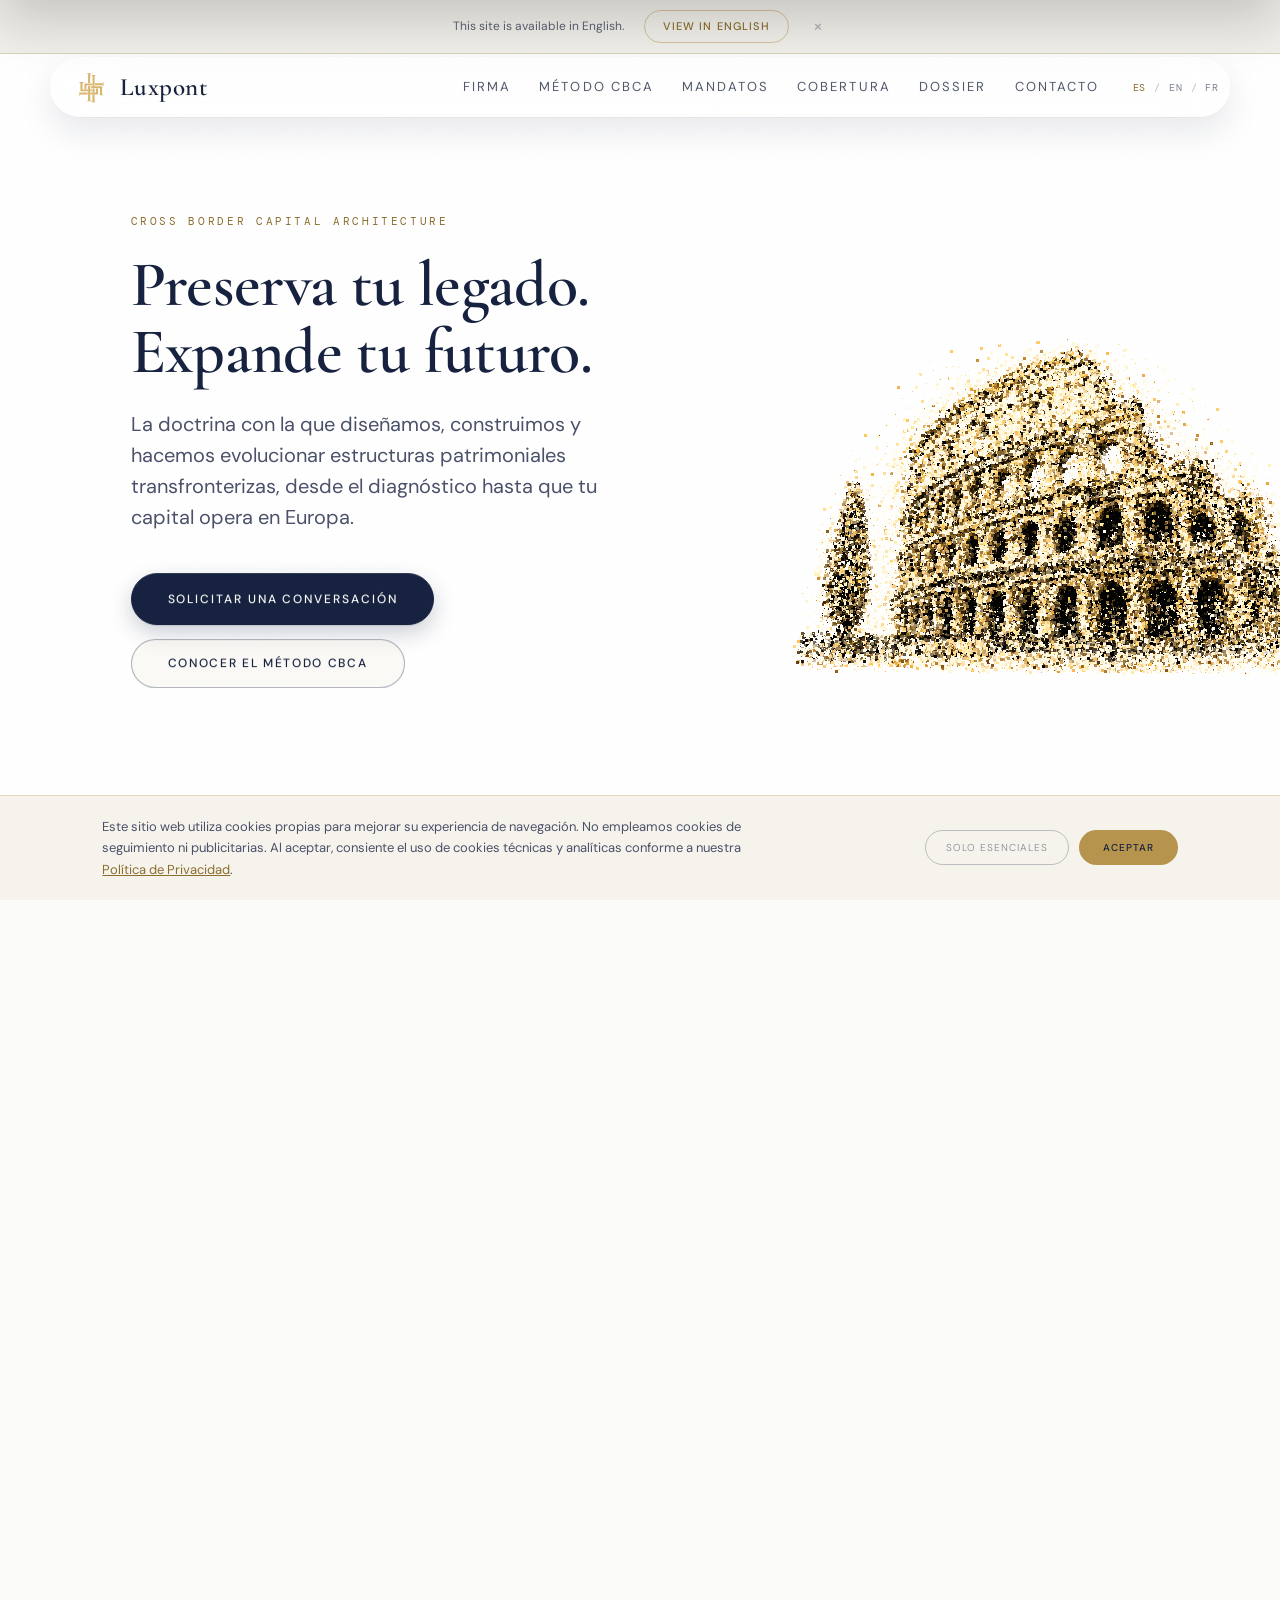
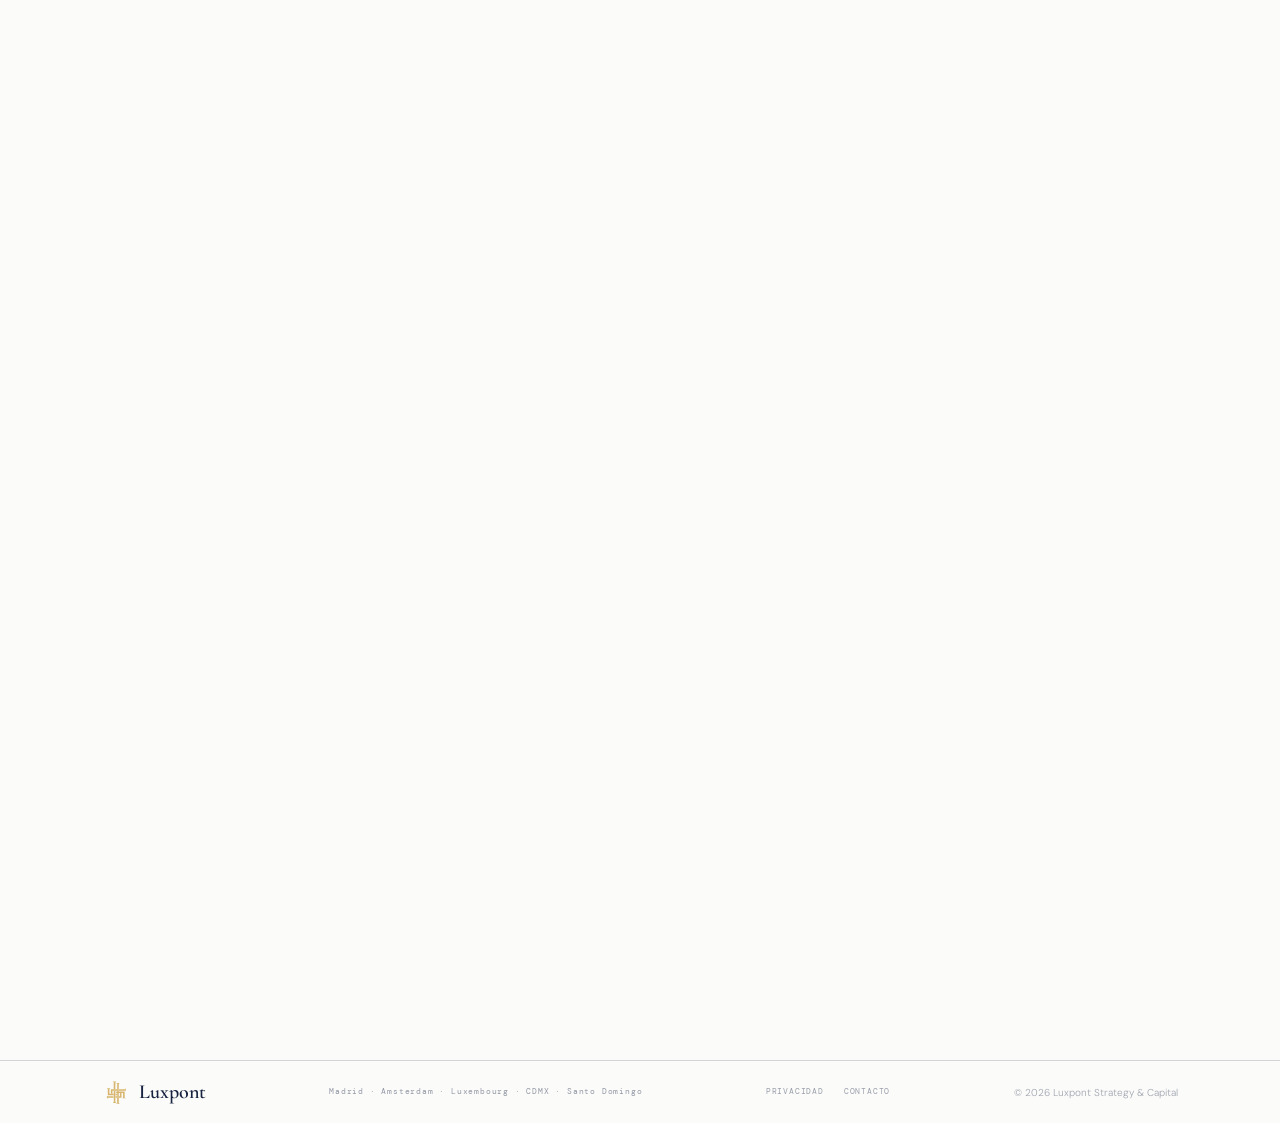
==== commit 05abf0e1: "Nav: anclas calculadas sobre la geometría real y menú móvil a pantalla completa Las anclas de navega" ====
--- a/index.html
+++ b/index.html
@@ -171,8 +171,8 @@
 <link rel="preconnect" href="https://fonts.gstatic.com" crossorigin>
 <link href="https://fonts.googleapis.com/css2?family=Cormorant+Garamond:ital,wght@0,500;0,600;0,700;1,500;1,600&family=DM+Sans:opsz,wght@9..40,400;9..40,500;9..40,600&family=DM+Mono:wght@400;500&display=swap" rel="stylesheet">
 
-<link rel="stylesheet" href="/assets/css/site.css?v=10">
-<link rel="preload" as="script" href="/assets/js/particle-shapes.js?v=10">
+<link rel="stylesheet" href="/assets/css/site.css?v=11">
+<link rel="preload" as="script" href="/assets/js/particle-shapes.js?v=11">
 </head>
 <body>
 
@@ -237,12 +237,17 @@
 
   <!-- ══ SECUENCIA FIJA — 12 diapositivas superpuestas, sin scroll perceptible ══ -->
   <div id="hero-track">
-    <div id="firma" class="pin-anchor" aria-hidden="true" style="top:156vh"></div>
-    <div id="metodo" class="pin-anchor" aria-hidden="true" style="top:516vh"></div>
-    <div id="mandatos" class="pin-anchor" aria-hidden="true" style="top:996vh"></div>
-    <div id="cobertura" class="pin-anchor" aria-hidden="true" style="top:1236vh"></div>
-    <div id="dossier" class="pin-anchor" aria-hidden="true" style="top:1356vh"></div>
-    <div id="contacto" class="pin-anchor" aria-hidden="true" style="top:1476vh"></div>
+    <!-- Anclas de navegacion. data-layer = indice de la .pin-layer destino; main.js
+         calcula su posicion real en cada resize, tanto con la secuencia pineada
+         (recorrido del track) como en movil, donde las capas caen a flujo normal.
+         NO fijar "top" a mano: los valores en vh que habia aqui solo cuadraban en
+         una ventana concreta y en movil mandaban al usuario a espacio vacio. -->
+    <div id="firma" class="pin-anchor" data-layer="1" aria-hidden="true"></div>
+    <div id="metodo" class="pin-anchor" data-layer="4" aria-hidden="true"></div>
+    <div id="mandatos" class="pin-anchor" data-layer="8" aria-hidden="true"></div>
+    <div id="cobertura" class="pin-anchor" data-layer="10" aria-hidden="true"></div>
+    <div id="dossier" class="pin-anchor" data-layer="11" aria-hidden="true"></div>
+    <div id="contacto" class="pin-anchor" data-layer="12" aria-hidden="true"></div>
 
     <div class="pin-wrapper">
 
@@ -626,8 +631,8 @@
   </div>
 </div>
 
-<script src="/assets/js/particle-shapes.js?v=10"></script>
-<script src="/assets/js/particles.js?v=10"></script>
-<script src="/assets/js/main.js?v=10"></script>
+<script src="/assets/js/particle-shapes.js?v=11"></script>
+<script src="/assets/js/particles.js?v=11"></script>
+<script src="/assets/js/main.js?v=11"></script>
 </body>
 </html>
--- a/assets/css/site.css
+++ b/assets/css/site.css
@@ -175,15 +175,31 @@
 .nav-burger span{ display:block; height:1px; background:var(--navy); transition:background 0.35s; }
 #nav.scrolled .nav-burger span{ background:var(--black); }
 
-#nav-mobile{ position:fixed; inset:0 0 auto 0; top:0; z-index:950; background:var(--white); transform:translateY(-100%); transition:transform 0.4s var(--ease); padding:0 var(--gutter) 40px; box-shadow:0 20px 50px rgba(0,0,0,0.18); max-height:100vh; overflow-y:auto; }
+/* Menú móvil a pantalla completa. Antes era una hoja desplegable cuya altura la
+   marcaba el contenido: 606px fijos, o sea el 72% de un iPhone y el 51% de un
+   iPad, con la página asomando debajo y el banner de cookies por encima. Ahora
+   ocupa el alto real de ventana (100dvh: en iOS descuenta la barra del
+   navegador) y reparte el espacio en tres franjas —cabecera, índice, idiomas—
+   así que se ve proporcionado en cualquier pantalla. z-index por encima del
+   banner de cookies (9000) y del de idioma (9100), por debajo del modal. */
+#nav-mobile{
+  position:fixed; inset:0; z-index:9500; background:var(--white);
+  transform:translateY(-100%); transition:transform 0.4s var(--ease);
+  padding:0 var(--gutter) max(28px, env(safe-area-inset-bottom));
+  box-shadow:0 20px 50px rgba(0,0,0,0.18);
+  height:100vh; height:100dvh; overflow-y:auto; overscroll-behavior:contain;
+  display:flex; flex-direction:column;
+}
 #nav-mobile.open{ transform:translateY(0); }
-.nav-mobile-top{ display:flex; align-items:center; justify-content:space-between; height:72px; }
-.nav-mobile-close{ background:transparent; border:none; font-size:22px; color:var(--black); cursor:pointer; transition:transform 0.2s var(--ease-snap); }
+.nav-mobile-top{ display:flex; align-items:center; justify-content:space-between; height:clamp(56px,8vh,76px); flex:0 0 auto; }
+.nav-mobile-close{ background:transparent; border:none; font-size:26px; line-height:1; color:var(--black); cursor:pointer; transition:transform 0.2s var(--ease-snap); width:44px; height:44px; display:flex; align-items:center; justify-content:center; margin-right:-10px; }
 .nav-mobile-close:hover{ transform:rotate(90deg); }
-.nav-mobile-links{ display:flex; flex-direction:column; margin-top:12px; }
-.nav-mobile-links a{ font-family:var(--accent); font-size:26px; font-weight:400; color:var(--black); padding:14px 0; border-bottom:1px solid var(--border); transition:color 0.2s var(--ease-snap), padding-left 0.2s var(--ease-snap); display:block; }
+/* El índice se queda con el espacio sobrante y se centra en él; flex-basis auto
+   + shrink 0 para que en apaisado crezca y sea el panel el que haga scroll. */
+.nav-mobile-links{ display:flex; flex-direction:column; justify-content:center; flex:1 0 auto; width:100%; max-width:560px; margin:0; }
+.nav-mobile-links a{ font-family:var(--accent); font-size:clamp(21px,5.2vw,30px); font-weight:400; color:var(--black); padding:clamp(13px,3vh,26px) 0; border-bottom:1px solid var(--border); transition:color 0.2s var(--ease-snap), padding-left 0.2s var(--ease-snap); display:block; }
 .nav-mobile-links a:hover{ color:var(--oro-texto); padding-left:6px; }
-.nav-mobile-langs{ display:flex; gap:18px; margin-top:24px; font-family:var(--mono); font-size:11px; letter-spacing:0.1em; }
+.nav-mobile-langs{ display:flex; gap:18px; flex:0 0 auto; padding-top:clamp(20px,3vh,30px); font-family:var(--mono); font-size:11px; letter-spacing:0.1em; }
 .nav-mobile-langs a{ color:rgba(22,34,63,0.5); }
 .nav-mobile-langs a.current{ color:var(--oro-texto); }
 
@@ -457,6 +473,10 @@
   .pin-layer{ position:relative; inset:auto; opacity:1; pointer-events:auto; }
   #hero{ height:100vh; min-height:600px; }
   .slide{ min-height:0; padding:72px var(--gutter) 56px; }
+  /* Con las capas en flujo, el ancla cae justo en el borde superior de su
+     sección y la barra fija del nav taparía el kicker. Este margen la deja
+     por debajo. Pineado no hace falta: allí la capa ocupa toda la ventana. */
+  .pin-anchor{ scroll-margin-top:84px; }
 }
 @media(max-width:960px){ .hero-h1{ font-size:clamp(40px,6vw,64px); } }
 @media(max-width:600px){ .hero-h1{ font-size:clamp(32px,9vw,48px); } .hero-lead{ font-size:16px; max-width:100%; } .hero-actions{ flex-direction:column; gap:10px; } .btn-solid,.btn-outline{ text-align:center; } }
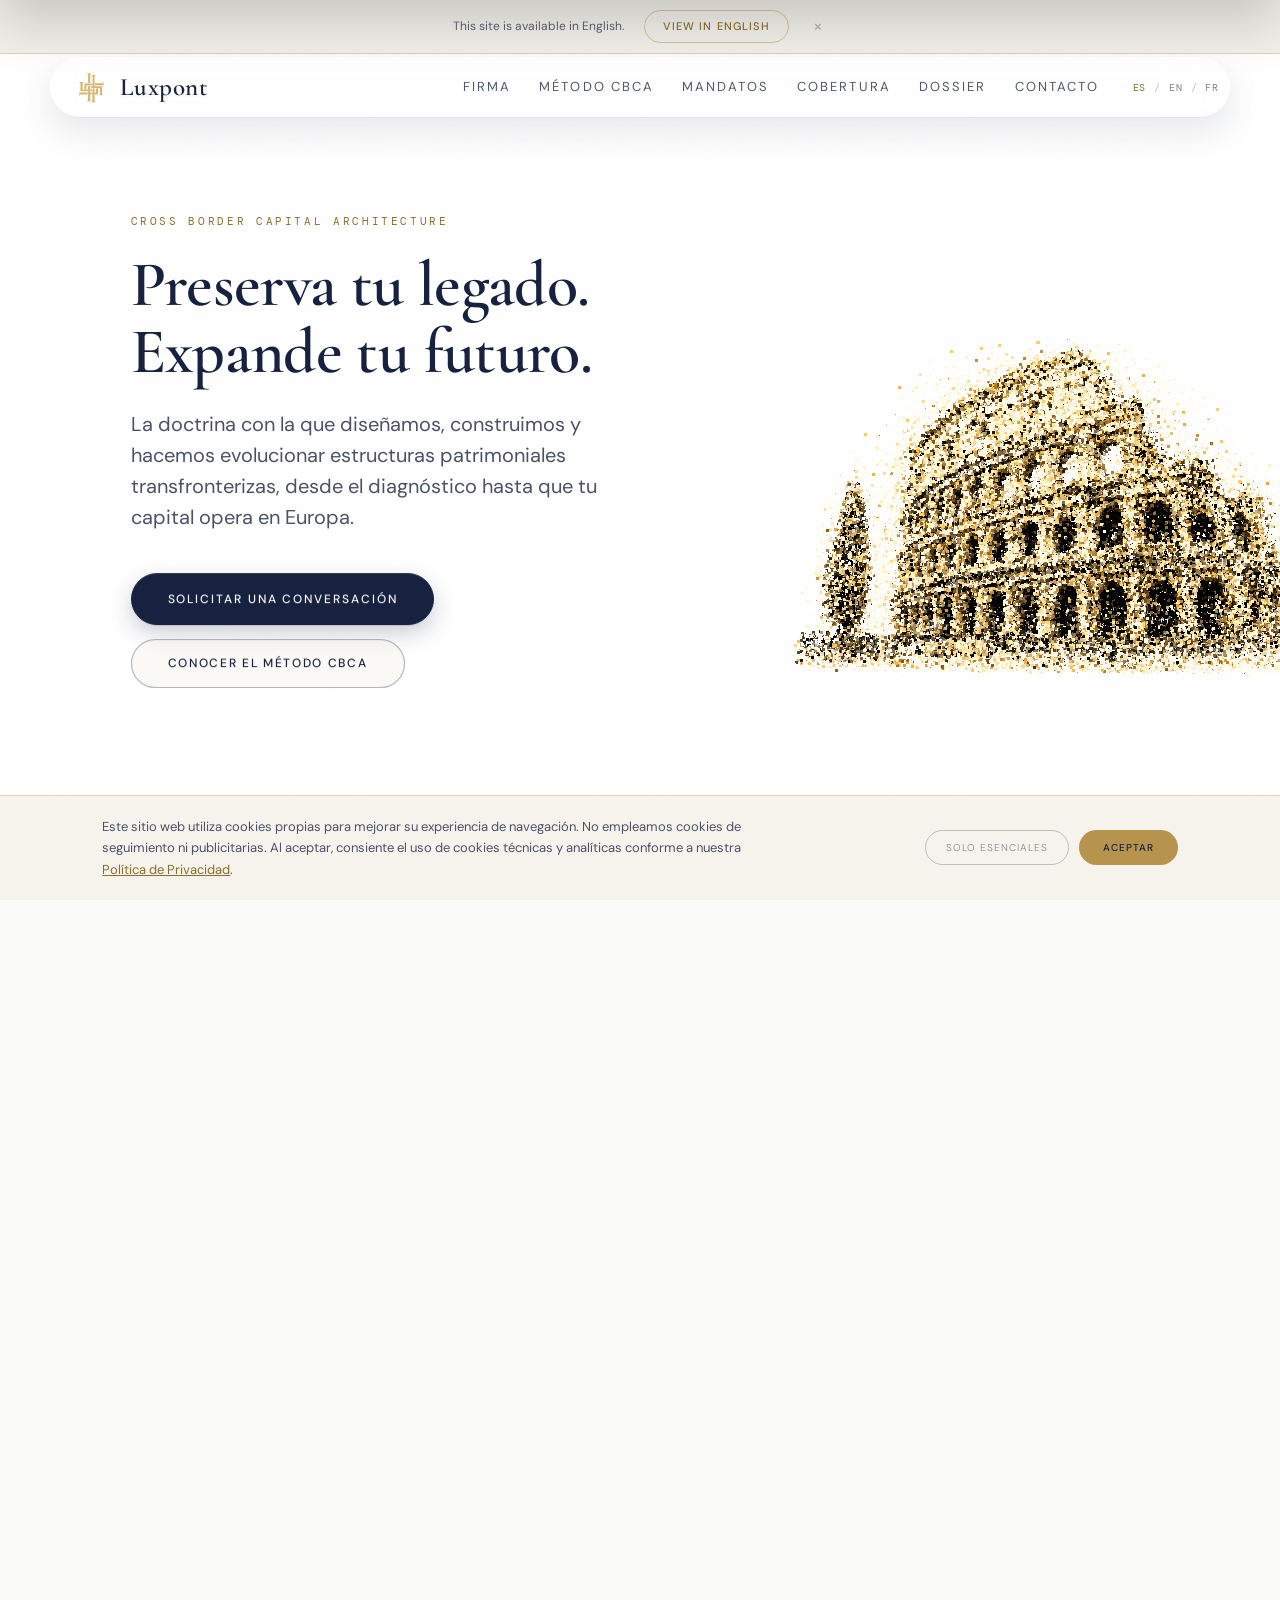
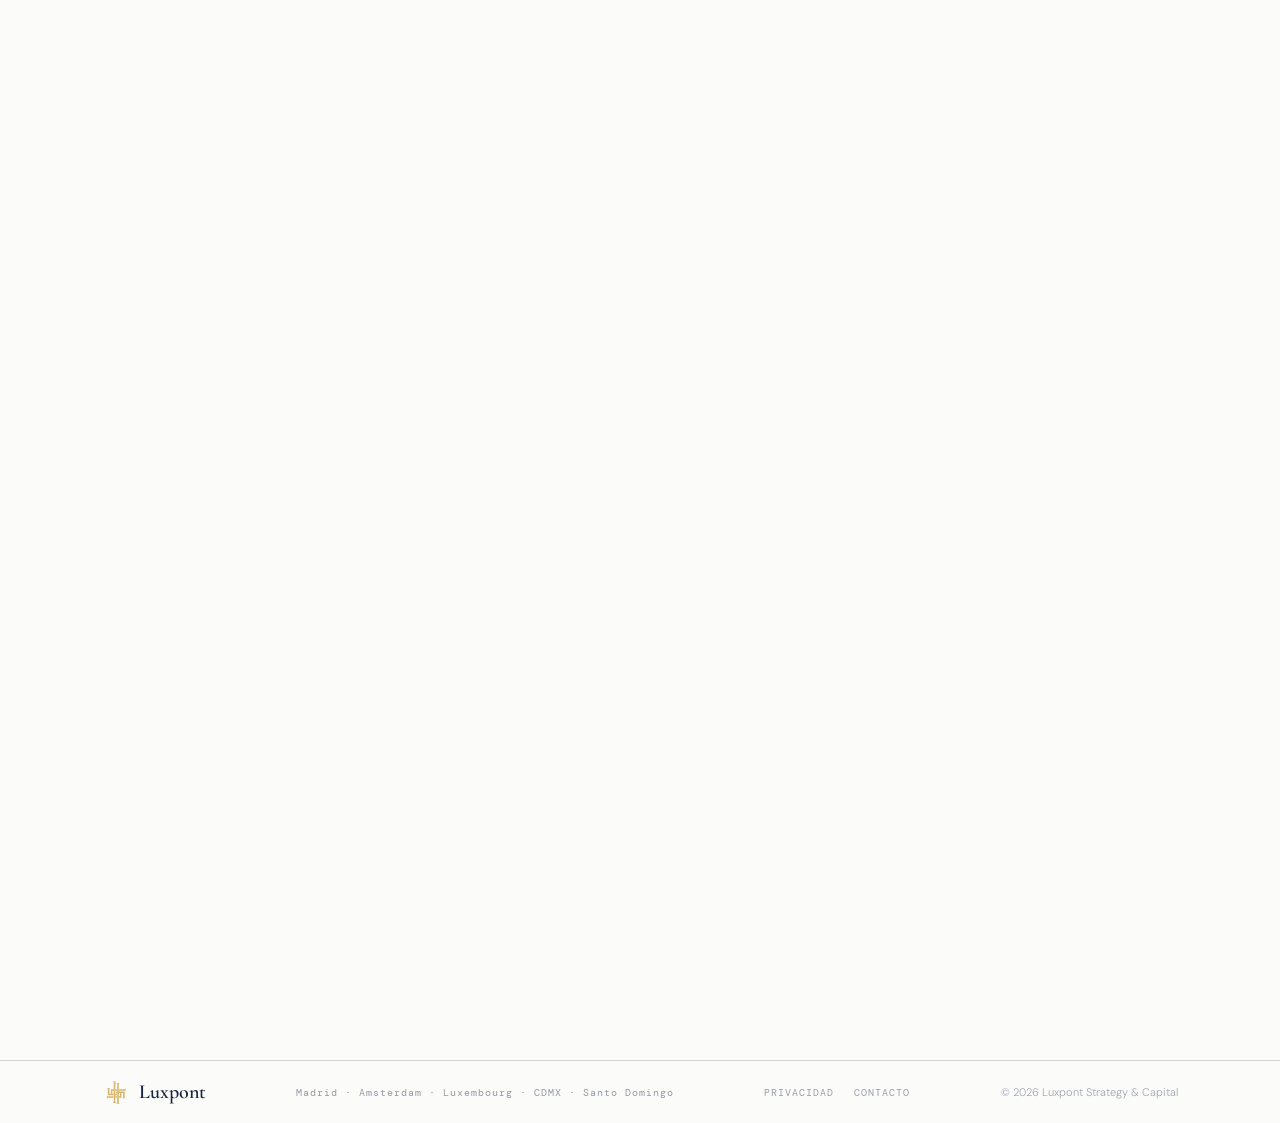
==== commit 0fc23c63: "Suelo de legibilidad de 10px en la micro-tipografía y áreas táctiles de 44px El pie iba a 8px (ciuda" ====
--- a/index.html
+++ b/index.html
@@ -171,8 +171,8 @@
 <link rel="preconnect" href="https://fonts.gstatic.com" crossorigin>
 <link href="https://fonts.googleapis.com/css2?family=Cormorant+Garamond:ital,wght@0,500;0,600;0,700;1,500;1,600&family=DM+Sans:opsz,wght@9..40,400;9..40,500;9..40,600&family=DM+Mono:wght@400;500&display=swap" rel="stylesheet">
 
-<link rel="stylesheet" href="/assets/css/site.css?v=11">
-<link rel="preload" as="script" href="/assets/js/particle-shapes.js?v=11">
+<link rel="stylesheet" href="/assets/css/site.css?v=12">
+<link rel="preload" as="script" href="/assets/js/particle-shapes.js?v=12">
 </head>
 <body>
 
@@ -631,8 +631,8 @@
   </div>
 </div>
 
-<script src="/assets/js/particle-shapes.js?v=11"></script>
-<script src="/assets/js/particles.js?v=11"></script>
-<script src="/assets/js/main.js?v=11"></script>
+<script src="/assets/js/particle-shapes.js?v=12"></script>
+<script src="/assets/js/particles.js?v=12"></script>
+<script src="/assets/js/main.js?v=12"></script>
 </body>
 </html>
--- a/assets/css/site.css
+++ b/assets/css/site.css
@@ -535,7 +535,7 @@
 .gallery-nav button:active{ transform:scale(0.92); transition-duration:0.1s; }
 .bg-black .gallery-nav button{ border-color:rgba(22,34,63,0.22); color:var(--navy); }
 .bg-black .gallery-nav button:hover{ border-color:var(--gold); color:var(--oro-texto); }
-.gallery-note{ font-family:var(--mono); font-size:9px; color:rgba(22,34,63,0.4); letter-spacing:0.08em; margin:14px 0 0; max-width:560px; }
+.gallery-note{ font-family:var(--mono); font-size:10px; color:rgba(22,34,63,0.4); letter-spacing:0.08em; margin:14px 0 0; max-width:560px; }
 .bg-black .gallery-note{ color:rgba(22,34,63,0.4); }
 
 /* El aire entre columnas es la única separación: nada de marcos. */
@@ -630,9 +630,9 @@
 .dossier-btn{ display:flex; align-items:center; gap:16px; background:var(--marfil); border:1px solid rgba(183,148,78,0.3); border-radius:10px; padding:17px 24px; color:var(--navy); transition:background 0.25s var(--ease-snap), border-color 0.25s var(--ease-snap), box-shadow 0.25s var(--ease-snap), transform 0.25s var(--ease-snap); }
 .dossier-btn:hover{ background:rgba(183,148,78,0.1); border-color:rgba(183,148,78,0.6); color:var(--navy); box-shadow:0 8px 20px rgba(22,34,63,0.08); transform:translateX(4px); }
 .db-flag{ font-size:16px; flex-shrink:0; }
-.db-text{ font-family:var(--mono); font-size:9px; letter-spacing:0.14em; text-transform:uppercase; flex:1; }
+.db-text{ font-family:var(--mono); font-size:10px; letter-spacing:0.14em; text-transform:uppercase; flex:1; }
 .db-arrow{ color:var(--oro-texto); font-family:var(--mono); font-size:14px; }
-.dossier-note{ font-family:var(--mono); font-size:7px; color:rgba(22,34,63,0.4); letter-spacing:0.16em; text-transform:uppercase; margin-top:10px; }
+.dossier-note{ font-family:var(--mono); font-size:10px; color:rgba(22,34,63,0.4); letter-spacing:0.16em; text-transform:uppercase; margin-top:10px; }
 
 /* ════════════════════════════════════════════════════════
   CONTACTO
@@ -643,11 +643,11 @@
 .ct-detail{ display:flex; flex-direction:column; }
 .ct-row{ display:flex; justify-content:space-between; align-items:baseline; padding:13px 0; border-bottom:1px solid var(--border); gap:16px; }
 .ct-row:first-child{ border-top:1px solid var(--border); }
-.ct-lbl{ font-family:var(--mono); font-size:8px; color:rgba(22,34,63,0.4); letter-spacing:0.14em; text-transform:uppercase; flex-shrink:0; }
+.ct-lbl{ font-family:var(--mono); font-size:10px; color:rgba(22,34,63,0.4); letter-spacing:0.14em; text-transform:uppercase; flex-shrink:0; }
 .ct-val{ font-family:var(--sans); font-size:12px; font-weight:300; color:var(--black); text-align:right; }
 .ct-val a{ color:var(--black); }
 .ct-form{ display:flex; flex-direction:column; gap:14px; }
-.f-lbl{ font-family:var(--mono); font-size:8px; color:rgba(22,34,63,0.45); letter-spacing:0.14em; text-transform:uppercase; display:block; margin-bottom:6px; }
+.f-lbl{ font-family:var(--mono); font-size:10px; color:rgba(22,34,63,0.45); letter-spacing:0.14em; text-transform:uppercase; display:block; margin-bottom:6px; }
 .f-in{ width:100%; background:rgba(22,34,63,0.04); border:1px solid rgba(22,34,63,0.10); border-radius:12px; color:var(--ink); padding:14px 16px; font-family:var(--sans); font-size:15px; font-weight:400; line-height:1.6; outline:none; transition:border-color 0.2s var(--ease-snap), box-shadow 0.2s var(--ease-snap), background 0.2s var(--ease-snap); }
 .f-in:focus{ border-color:var(--gold); background:#fff; box-shadow:0 0 0 3px rgba(119,102,72,0.12); }
 .f-in::placeholder{ color:rgba(22,34,63,0.32); }
@@ -655,7 +655,7 @@
 .f-consent input{ margin-top:3px; accent-color:var(--gold); flex-shrink:0; }
 .f-consent-lbl{ font-family:var(--sans); font-size:11px; font-weight:300; color:rgba(22,34,63,0.55); line-height:1.7; cursor:pointer; }
 .f-consent-lbl a{ color:var(--oro-texto); text-decoration:underline; }
-.f-note{ font-family:var(--mono); font-size:8px; color:rgba(22,34,63,0.35); letter-spacing:0.08em; line-height:1.8; border-top:1px solid var(--border); padding-top:12px; }
+.f-note{ font-family:var(--mono); font-size:10px; color:rgba(22,34,63,0.35); letter-spacing:0.08em; line-height:1.8; border-top:1px solid var(--border); padding-top:12px; }
 /* Solid navy submit button — its "real" colour. It stays visibly muted
    (translucent navy) until the required fields are filled and consent is
    given, then snaps to the full solid navy so the form reads as ready. */
@@ -677,11 +677,15 @@
 footer{ background:var(--white); padding:14px var(--gutter); display:flex; align-items:center; justify-content:space-between; border-top:1px solid var(--border); flex-wrap:wrap; gap:16px; }
 .ft-word{ display:flex; align-items:center; gap:9px; font-family:var(--serif); font-size:20px; font-weight:600; color:var(--ink); }
 .ft-word img{ height:26px; width:auto; display:block; flex-shrink:0; }
-.ft-cities{ font-family:var(--mono); font-size:8px; color:rgba(22,34,63,0.45); letter-spacing:0.1em; }
+/* El pie estaba a 8px: por debajo del suelo de legibilidad, y en móvil sus
+   enlaces medían 14px de alto frente a los ~44px de área táctil recomendada.
+   10px en mono es el mismo cuerpo que .card-kicker y .tag, así que sigue
+   siendo tipografía de metadato —discreta— pero se lee. */
+.ft-cities{ font-family:var(--mono); font-size:10px; color:rgba(22,34,63,0.45); letter-spacing:0.1em; }
 .ft-links{ display:flex; gap:20px; }
-.ft-links a{ font-family:var(--mono); font-size:8px; color:rgba(22,34,63,0.42); letter-spacing:0.1em; text-transform:uppercase; transition:color 0.2s var(--ease-snap); }
+.ft-links a{ font-family:var(--mono); font-size:10px; color:rgba(22,34,63,0.42); letter-spacing:0.1em; text-transform:uppercase; transition:color 0.2s var(--ease-snap); }
 .ft-links a:hover{ color:var(--oro-texto); }
-.ft-copy{ font-family:var(--sans); font-size:10px; font-weight:300; color:rgba(22,34,63,0.4); }
+.ft-copy{ font-family:var(--sans); font-size:11px; font-weight:300; color:rgba(22,34,63,0.4); }
 
 /* ════════════════════════════════════════════════════════
   PRIVACY MODAL
@@ -713,6 +717,16 @@
 .btn-cookie-reject:hover{ color:rgba(22,34,63,0.85); border-color:rgba(22,34,63,0.45); }
 .btn-cookie-reject:active{ transform:scale(0.96); transition-duration:0.1s; }
 
+/* Áreas táctiles en pantallas de dedo. Los enlaces del pie y el email de
+   contacto son objetivos aislados —no van dentro de un párrafo—, así que les
+   toca el mínimo de 44px: se lo damos con padding, sin tocar el cuerpo de
+   letra ni el ritmo del pie en escritorio. Los enlaces en línea dentro de
+   prosa (la Política de Privacidad del consentimiento) quedan fuera: partirles
+   la caja rompería el interlineado y la propia norma los exceptúa. */
+@media(hover:none) and (pointer:coarse), (max-width:960px){
+  .ft-links a{ display:inline-flex; align-items:center; min-height:44px; }
+  .ct-val a{ display:inline-block; padding:12px 0; }
+}
 @media(max-width:960px){ :root{ --section:72px; --gutter:6vw; } }
 @media(max-width:600px){ :root{ --t-hero:clamp(38px,11vw,52px); } .grid-2{ gap:36px; } .section{ padding-left:6vw; padding-right:6vw; } }
 
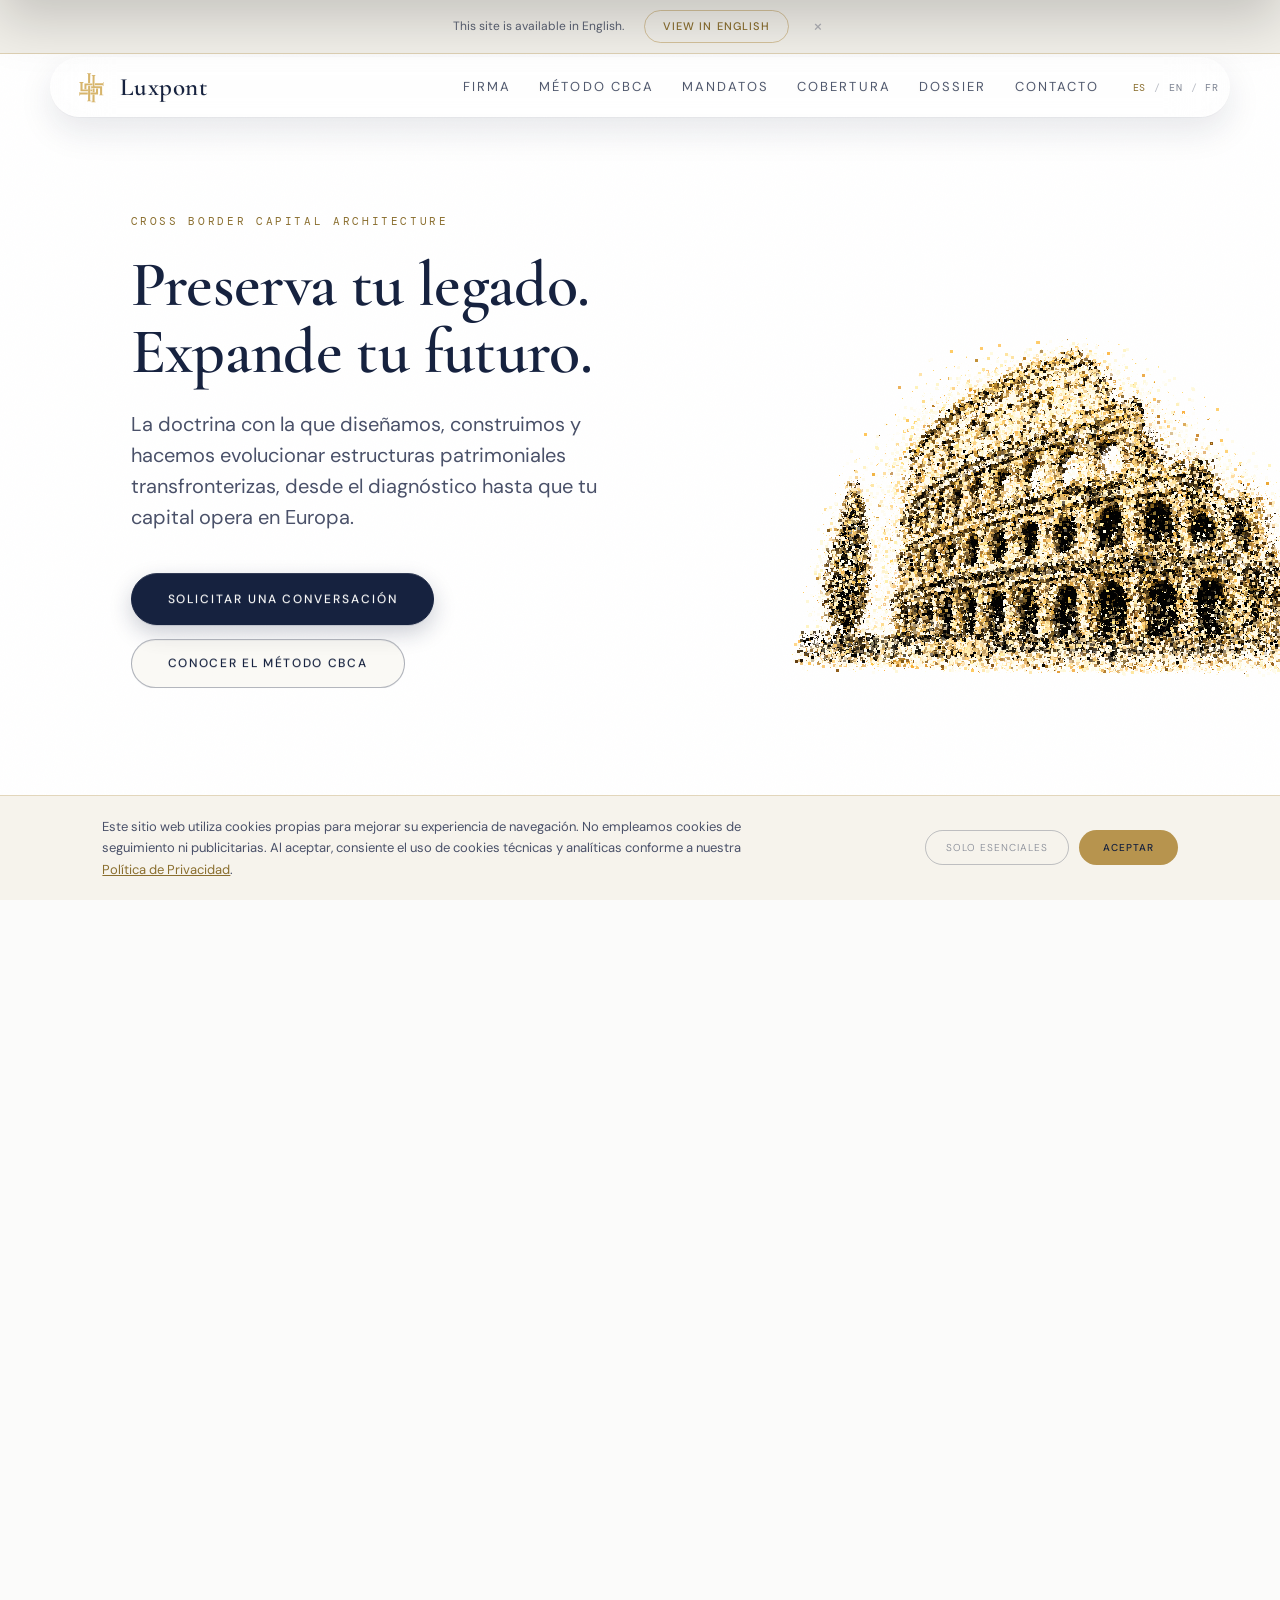
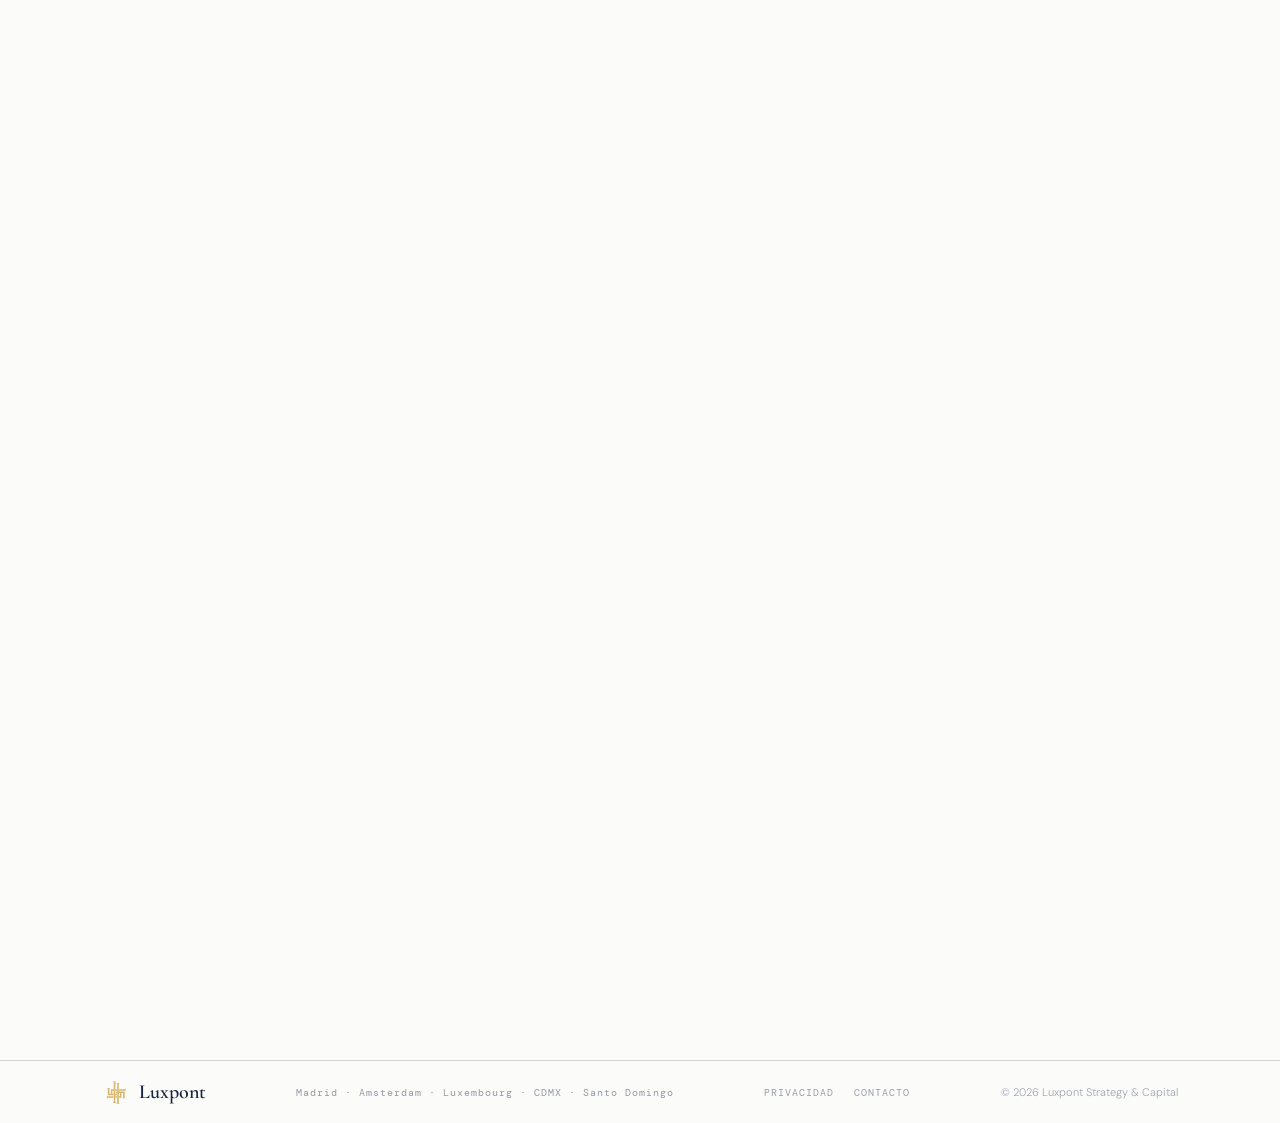
==== commit 04730fd0: "Cobertura: fuera el ítem de origen del capital y Madrid sube La lista tenía tres entradas y la terce" ====
--- a/index.html
+++ b/index.html
@@ -171,8 +171,8 @@
 <link rel="preconnect" href="https://fonts.gstatic.com" crossorigin>
 <link href="https://fonts.googleapis.com/css2?family=Cormorant+Garamond:ital,wght@0,500;0,600;0,700;1,500;1,600&family=DM+Sans:opsz,wght@9..40,400;9..40,500;9..40,600&family=DM+Mono:wght@400;500&display=swap" rel="stylesheet">
 
-<link rel="stylesheet" href="/assets/css/site.css?v=12">
-<link rel="preload" as="script" href="/assets/js/particle-shapes.js?v=12">
+<link rel="stylesheet" href="/assets/css/site.css?v=13">
+<link rel="preload" as="script" href="/assets/js/particle-shapes.js?v=13">
 </head>
 <body>
 
@@ -504,10 +504,6 @@
                   <p class="cov-desc">Diversificación, SPVs y mercados de renta fija y variable.</p>
                   <p class="cov-juris">República Dominicana, Estados Unidos, Reino Unido.</p>
                 </li>
-                <li class="cov-item">
-                  <h3 class="cov-zona">Origen del capital</h3>
-                  <p class="cov-juris">México, Estados Unidos, República Dominicana.</p>
-                </li>
               </ul>
               <div class="cov-cierre">
                 <h2 class="h2-display compact">Madrid no es solo una ventaja. <em>Es tu puente a Europa.</em></h2>
@@ -631,8 +627,8 @@
   </div>
 </div>
 
-<script src="/assets/js/particle-shapes.js?v=12"></script>
-<script src="/assets/js/particles.js?v=12"></script>
-<script src="/assets/js/main.js?v=12"></script>
+<script src="/assets/js/particle-shapes.js?v=13"></script>
+<script src="/assets/js/particles.js?v=13"></script>
+<script src="/assets/js/main.js?v=13"></script>
 </body>
 </html>
--- a/assets/css/site.css
+++ b/assets/css/site.css
@@ -611,15 +611,15 @@
 .cov-zona{ font-family:var(--serif); font-size:clamp(20px,1.9vw,26px); font-weight:600; letter-spacing:-0.005em; line-height:1.15; color:var(--ink); margin:0 0 8px; }
 .cov-desc{ font-family:var(--sans); font-size:14px; font-weight:300; line-height:1.65; color:var(--muted); margin:0 0 6px; max-width:54ch; }
 .cov-juris{ font-family:var(--sans); font-size:14px; font-weight:400; line-height:1.65; color:var(--ink-soft); margin:0; max-width:54ch; }
-/* El segundo titular de la sección necesita su propio aire: dos display
-   seguidos, con la lista en medio, se pisaban. Mínimo 64px de separación. */
-.cov-cierre{ margin-top:clamp(64px,7vw,88px); }
+/* El segundo titular de la sección necesita su propio aire, pero con la lista
+   en dos ítems ya no hay riesgo de que se pisen: sube y se acerca al bloque. */
+.cov-cierre{ margin-top:clamp(36px,4vw,52px); }
 .cov-cierre .h2-display{ margin-bottom:14px; }
 @media(max-width:960px){
   .cov-item{ padding:18px 0; }
   .cov-zona{ font-size:20px; }
   .cov-desc, .cov-juris{ font-size:13.5px; }
-  .cov-cierre{ margin-top:64px; }
+  .cov-cierre{ margin-top:36px; }
 }
 
 /* ════════════════════════════════════════════════════════
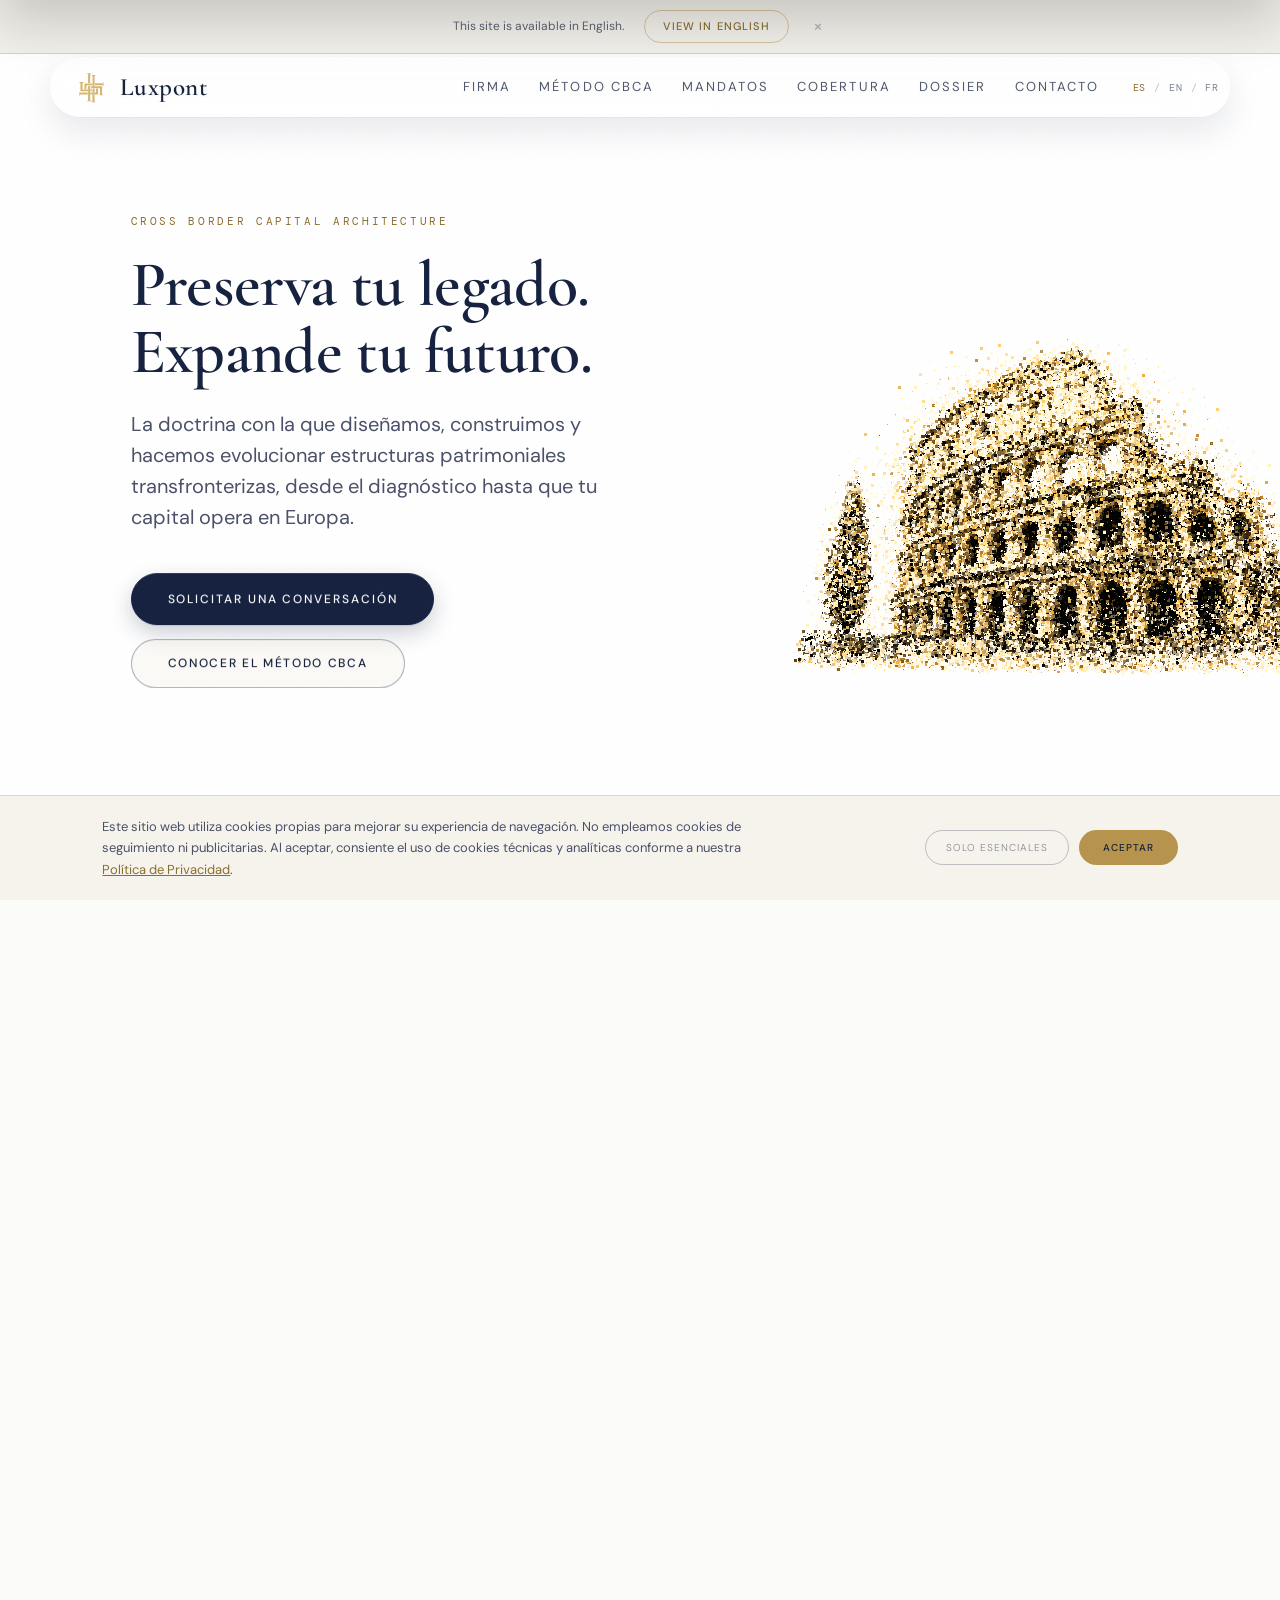
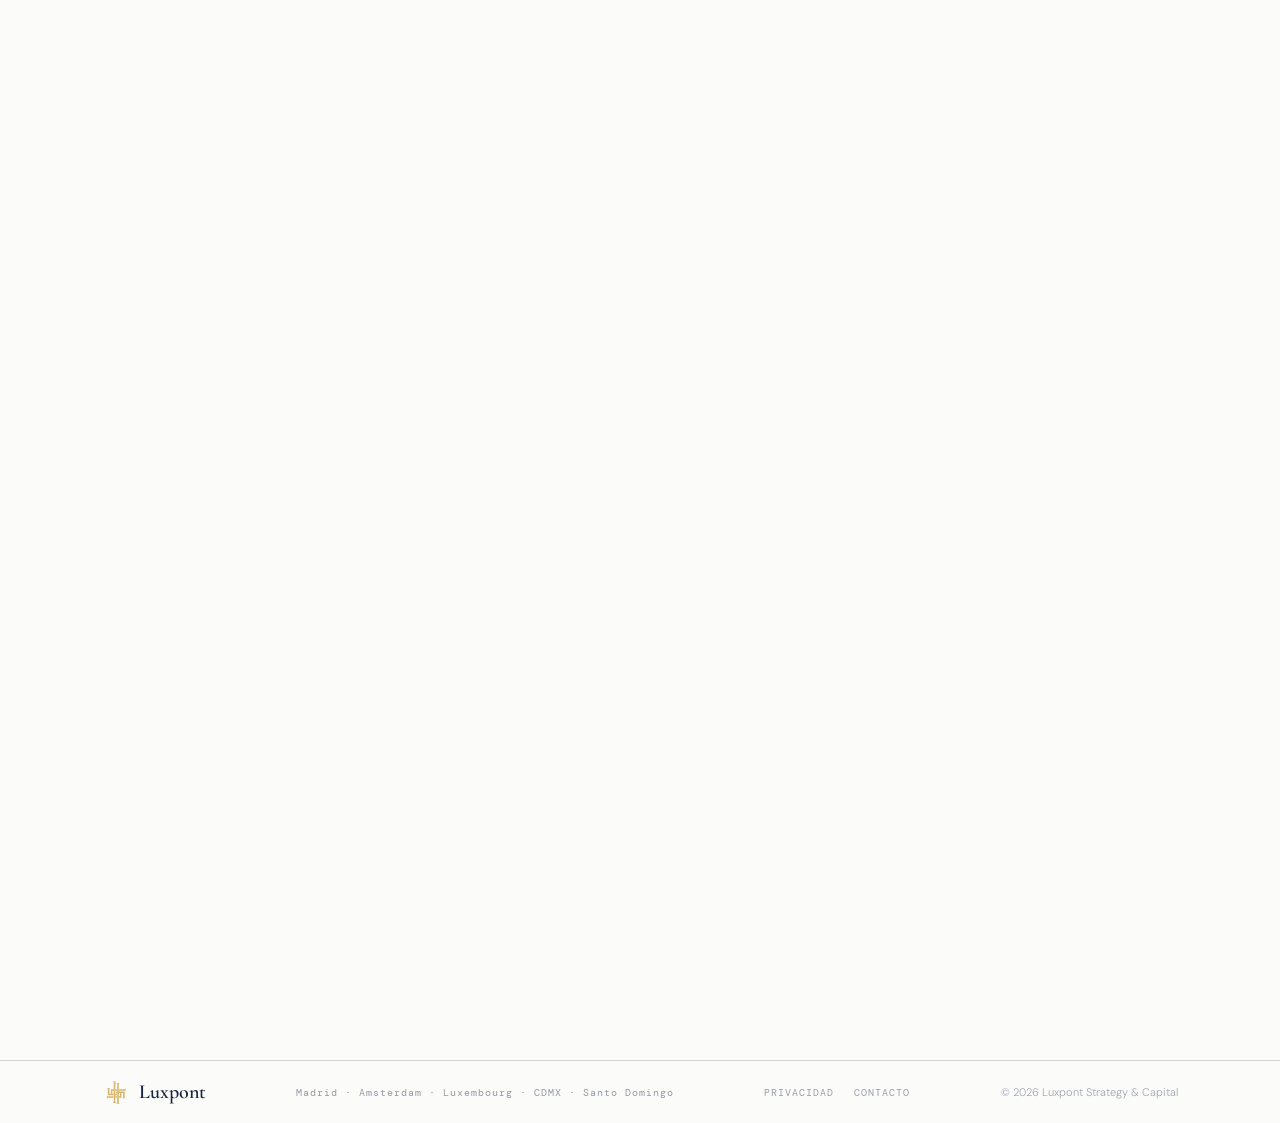
==== commit 1af11681: "Purga de assets muertos, docs contra la infraestructura real y .gitignore Fuera del árbol ~128 MB qu" ====
--- a/index.html
+++ b/index.html
@@ -25,7 +25,6 @@
 <!-- ══ SEO & AI DISCOVERY ══ -->
 <meta name="robots" content="index, follow, max-snippet:-1, max-image-preview:large, max-video-preview:-1">
 <meta name="googlebot" content="index, follow">
-<meta name="description" content="Luxpont Strategy & Capital — Firma de arquitectura corporativa internacional especializada en la expansión europea de grupos empresariales latinoamericanos. Holdings BV en Países Bajos, SOPARFI en Luxemburgo, SPVs, estructuración patrimonial y planificación fiscal multijurisdiccional. Madrid.">
 <meta name="keywords" content="arquitectura corporativa internacional, expansión europea, holding BV Países Bajos, SOPARFI Luxemburgo, SPV private equity, estructuración patrimonial, planificación fiscal multijurisdiccional, ETVE España, grupos empresariales LATAM, apertura bancaria Europa">
 <meta name="author" content="Luxpont Strategy & Capital, S.L.">
 <meta name="language" content="es-ES">
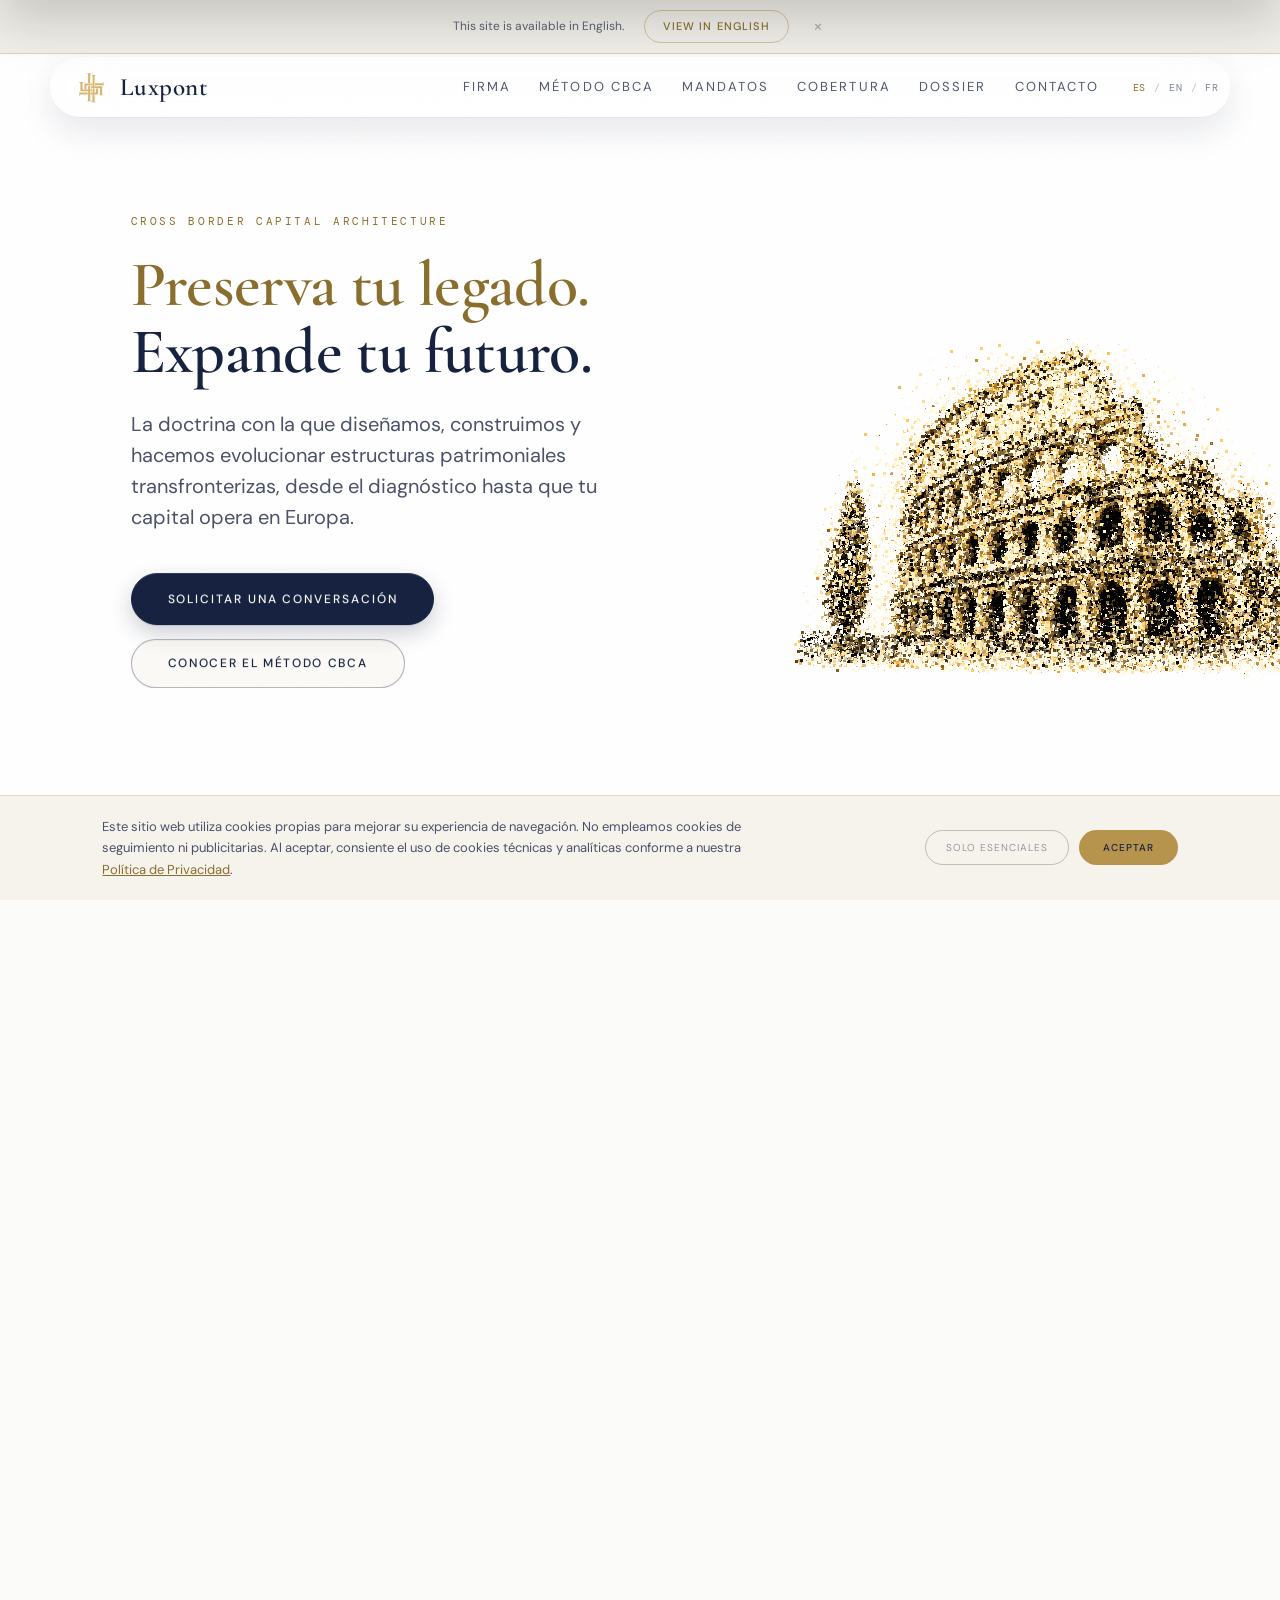
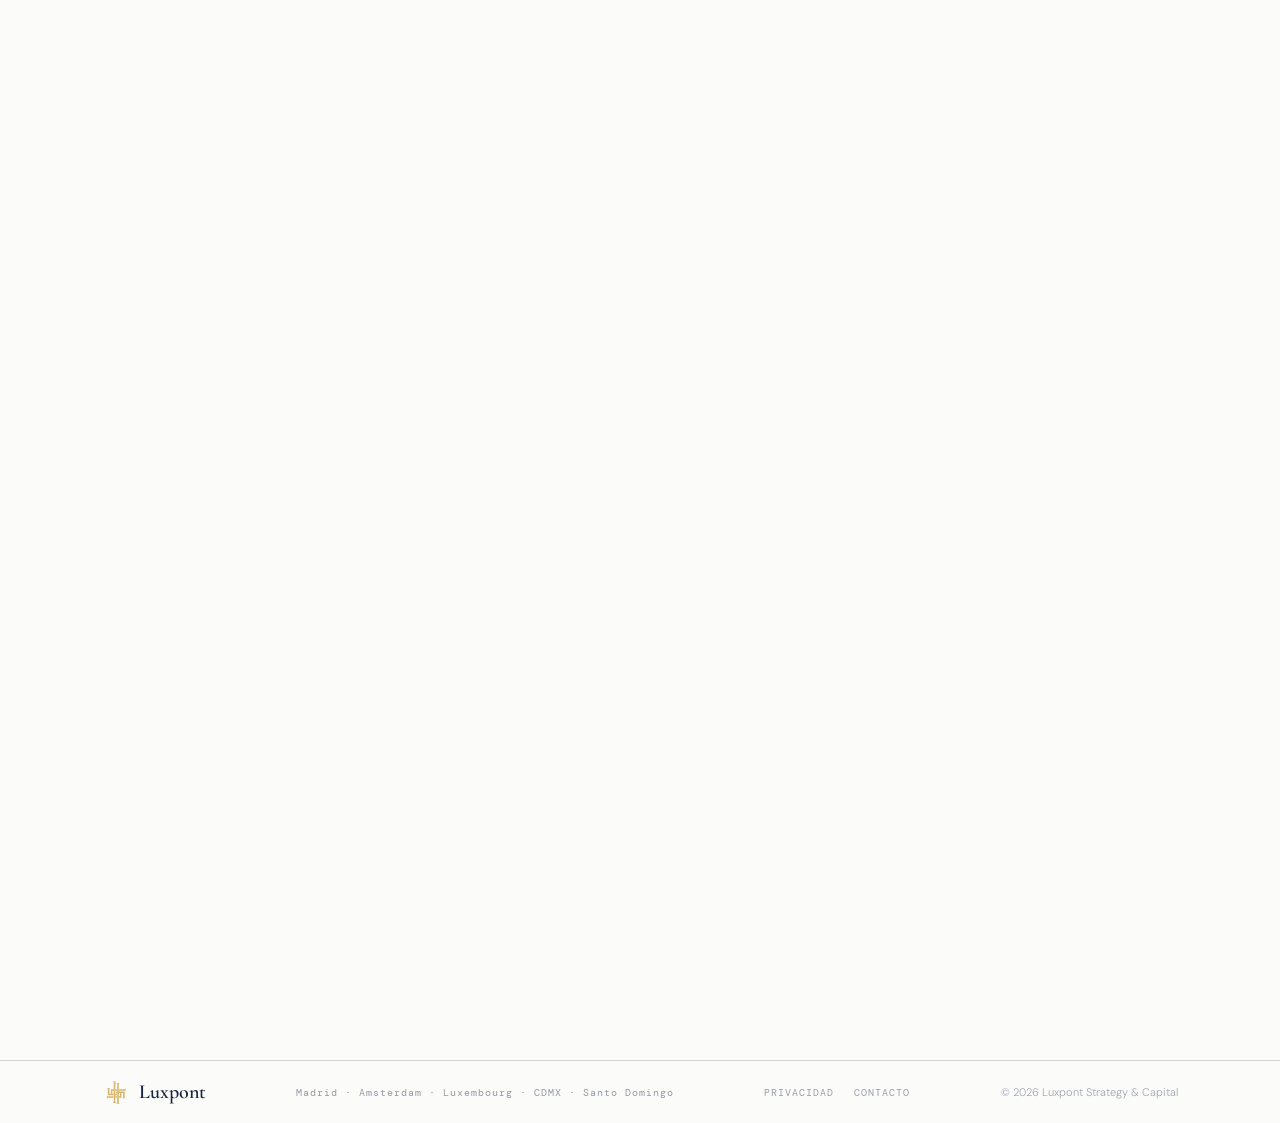
==== commit 396bb0f0: "El dorado vuelve al hero y remata tres titulares más El H1 recupera los dos colores que había perdid" ====
--- a/index.html
+++ b/index.html
@@ -170,8 +170,8 @@
 <link rel="preconnect" href="https://fonts.gstatic.com" crossorigin>
 <link href="https://fonts.googleapis.com/css2?family=Cormorant+Garamond:ital,wght@0,500;0,600;0,700;1,500;1,600&family=DM+Sans:opsz,wght@9..40,400;9..40,500;9..40,600&family=DM+Mono:wght@400;500&display=swap" rel="stylesheet">
 
-<link rel="stylesheet" href="/assets/css/site.css?v=13">
-<link rel="preload" as="script" href="/assets/js/particle-shapes.js?v=13">
+<link rel="stylesheet" href="/assets/css/site.css?v=14">
+<link rel="preload" as="script" href="/assets/js/particle-shapes.js?v=14">
 </head>
 <body>
 
@@ -491,7 +491,7 @@
           <div class="gallery-piece reverse">
             <div class="gallery-piece-text">
               <div class="label">Cobertura</div>
-              <h2 class="h2-display compact">Europa como base. <em>El mundo como horizonte.</em></h2>
+              <h2 class="h2-display compact remate-oro">Europa como base. <em>El mundo como horizonte.</em></h2>
               <ul class="cov-list">
                 <li class="cov-item">
                   <h3 class="cov-zona">Foco principal</h3>
@@ -505,7 +505,7 @@
                 </li>
               </ul>
               <div class="cov-cierre">
-                <h2 class="h2-display compact">Madrid no es solo una ventaja. <em>Es tu puente a Europa.</em></h2>
+                <h2 class="h2-display compact remate-oro">Madrid no es solo una ventaja. <em>Es tu puente a Europa.</em></h2>
                 <p class="body-text">Mismo idioma, misma cultura jurídica y pasaporte regulatorio para los 27 países de la UE.</p>
               </div>
             </div>
@@ -626,8 +626,8 @@
   </div>
 </div>
 
-<script src="/assets/js/particle-shapes.js?v=13"></script>
-<script src="/assets/js/particles.js?v=13"></script>
-<script src="/assets/js/main.js?v=13"></script>
+<script src="/assets/js/particle-shapes.js?v=14"></script>
+<script src="/assets/js/particles.js?v=14"></script>
+<script src="/assets/js/main.js?v=14"></script>
 </body>
 </html>
--- a/assets/css/site.css
+++ b/assets/css/site.css
@@ -101,6 +101,15 @@
    al kicker en mayúsculas (.label / .card-kicker / .tag / eyebrow). */
 .h2-display em { font-family:inherit; font-style:normal; font-weight:inherit; font-stretch:inherit; letter-spacing:inherit; color:inherit; }
 .h2-display.on-dark { color:var(--navy); }
+/* El remate de un titular en oro. Dos variantes, según lo que pida el titular:
+   el manifiesto del método sólo cambia de color, porque sus frases ya van cada
+   una en su línea; los de Cobertura llevan además display:block, que es lo que
+   baja el remate a una línea propia debajo de la frase que lo introduce.
+   Van con mayor especificidad (.h2-display.x em) que la regla de arriba, que
+   fuerza color:inherit y si no ganaría por orden. Y el oro es --oro-texto: el
+   de marca no pasa AA como texto sobre marfil. */
+.h2-display.metodo-manifesto em { color:var(--oro-texto); }
+.h2-display.remate-oro em { display:block; color:var(--oro-texto); }
 .body-text { font-family:var(--sans); font-size:16px; font-weight:400; line-height:1.7; color:var(--ink-soft); }
 .body-text p { margin-bottom:16px; }
 .body-text p:last-child { margin-bottom:0; }
@@ -228,12 +237,47 @@
 .hero-eyebrow{ font-family:var(--mono); font-size:11px; color:var(--oro-texto); letter-spacing:0.24em; text-transform:uppercase; margin-bottom:20px; opacity:0; animation:fadeUp 0.8s var(--ease) 0.3s forwards; }
 .hero-h1{ font-family:var(--serif); font-size:clamp(40px,5vw,64px); font-weight:600; line-height:1.05; color:var(--ink); text-shadow:0 0 22px rgba(255,255,255,0.7); margin:0 0 24px; max-width:780px; letter-spacing:-0.01em; opacity:0; animation:fadeUp 0.9s var(--ease) 0.45s forwards; }
 .hero-h1 em{ font-family:var(--serif); font-style:italic; font-weight:500; font-stretch:normal; letter-spacing:-0.01em; color:inherit; }
-/* MONOCROMO: el H1 iba antes en dos colores, alternando qué frase se teñía de
-   dorado según el landmark activo (.mirrored). Ambas cláusulas van ahora en
-   marino sólido; el movimiento del hero lo lleva la posición, no el color. */
-.hero-h1-a, .hero-h1-b{ display:block; color:inherit; }
-.hero-content.mirrored .hero-h1-a,
-.hero-content.mirrored .hero-h1-b{ color:inherit; }
+/* El H1 vuelve a dos colores: se tiñe de oro la frase que le toca al landmark
+   activo — "Preserva tu legado" mientras está el Coliseo, "Expande tu futuro"
+   cuando entra Metropolis — y la otra se queda en marino.
+
+   El color NO puede colgar de la clase .mirrored. particles.js la aplica con
+   un setTimeout a los 880ms del relevo, y ese temporizador compite con el
+   dibujado del campo de partículas, que ocupa el hilo principal entero cada
+   frame: llega tarde, y para entonces el titular ya ha reaparecido con los
+   colores viejos, así que el cambio se ve ocurrir. La posición y la opacidad
+   no sufrían ese retraso porque las lleva la animación CSS, que va por su
+   propia línea de tiempo.
+   Así que el color se muda a esa misma línea de tiempo: las keyframes del
+   relevo llevan ahora los dos tonos, y cambian entre el 38% y el 40%, que es
+   la ventana en la que el titular está a opacity:0. Al ir dentro de la
+   animación es imposible que se desincronice del salto de lado. Reaparece ya
+   con el color definitivo, siempre.
+   Van como custom properties registradas para que las keyframes puedan
+   interpolarlas; @property no admite var() en initial-value, de ahí que los
+   dos tonos estén en crudo: #8a6e2e es --oro-texto y #16223f es --navy. Los
+   valores iniciales son los del Coliseo, que es el estado de partida antes
+   de que corra ninguna animación.
+   Ojo con el tono: el oro de texto es #8a6e2e, no el de marca (#b7944e), que
+   sobre marfil da 2.6:1 y no pasa AA. */
+@property --h1-a{ syntax:'<color>'; inherits:true; initial-value:#8a6e2e; }
+@property --h1-b{ syntax:'<color>'; inherits:true; initial-value:#16223f; }
+.hero-h1-a, .hero-h1-b{ display:block; }
+.hero-h1-a{ color:var(--h1-a); }
+.hero-h1-b{ color:var(--h1-b); }
+/* El reposo lo fija la clase, igual que la posición. Hace falta porque
+   particles.js borra la animación inline en cuanto termina (el animationend de
+   ahí arriba): si el color viviera solo en las keyframes, al limpiarlas volvería
+   al valor inicial con Metropolis todavía en pantalla otros 17 segundos, que es
+   justo lo que pasaba. Los dos mecanismos coinciden, así que el relevo entre
+   ellos no se ve.
+   Y la clase habla en custom properties, no en `color`, a propósito: las
+   animaciones ganan a las declaraciones normales pase lo que pase con la
+   especificidad, así que mientras corre el relevo mandan las keyframes aunque
+   la clase ya esté puesta. Eso desactiva por completo el retraso del setTimeout
+   que la aplica, en los dos sentidos del ciclo. */
+.hero-content{ --h1-a:#8a6e2e; --h1-b:#16223f; }
+.hero-content.mirrored{ --h1-a:#16223f; --h1-b:#8a6e2e; }
 .hero-lead{ font-family:var(--sans); font-size:clamp(18px,1.8vw,20px); font-weight:400; color:var(--ink-soft); text-shadow:0 1px 3px rgba(255,255,255,0.9), 0 0 16px rgba(255,255,255,0.85), 0 0 30px rgba(255,255,255,0.6); max-width:520px; margin:0 0 40px; line-height:1.55; letter-spacing:0; opacity:0; animation:fadeUp 0.9s var(--ease) 0.6s forwards; }
 .hero-lead em{ font-style:italic; color:var(--navy); }
 .hero-actions{ display:flex; gap:14px; flex-wrap:wrap; justify-content:flex-start; opacity:0; animation:fadeUp 0.9s var(--ease) 0.75s forwards; }
@@ -277,16 +321,16 @@
    .style.animation (not this file's own trigger) because the direction
    depends on which landmark is becoming active — see the comment there. */
 @keyframes hero-fade-to-mirrored{
-  0%   { opacity:1; left:var(--hero-edge); text-align:left; }
-  38%  { opacity:0; }
-  40%  { opacity:0; left:calc(100% - var(--hero-edge) - min(780px, calc(100% - 2 * var(--hero-edge)))); text-align:right; }
-  100% { opacity:1; }
+  0%   { opacity:1; left:var(--hero-edge); text-align:left; --h1-a:#8a6e2e; --h1-b:#16223f; }
+  38%  { opacity:0; --h1-a:#8a6e2e; --h1-b:#16223f; }
+  40%  { opacity:0; left:calc(100% - var(--hero-edge) - min(780px, calc(100% - 2 * var(--hero-edge)))); text-align:right; --h1-a:#16223f; --h1-b:#8a6e2e; }
+  100% { opacity:1; --h1-a:#16223f; --h1-b:#8a6e2e; }
 }
 @keyframes hero-fade-to-normal{
-  0%   { opacity:1; left:calc(100% - var(--hero-edge) - min(780px, calc(100% - 2 * var(--hero-edge)))); text-align:right; }
-  38%  { opacity:0; }
-  40%  { opacity:0; left:var(--hero-edge); text-align:left; }
-  100% { opacity:1; }
+  0%   { opacity:1; left:calc(100% - var(--hero-edge) - min(780px, calc(100% - 2 * var(--hero-edge)))); text-align:right; --h1-a:#16223f; --h1-b:#8a6e2e; }
+  38%  { opacity:0; --h1-a:#16223f; --h1-b:#8a6e2e; }
+  40%  { opacity:0; left:var(--hero-edge); text-align:left; --h1-a:#8a6e2e; --h1-b:#16223f; }
+  100% { opacity:1; --h1-a:#8a6e2e; --h1-b:#16223f; }
 }
 @media(min-width:1101px){
   .hero-content{
